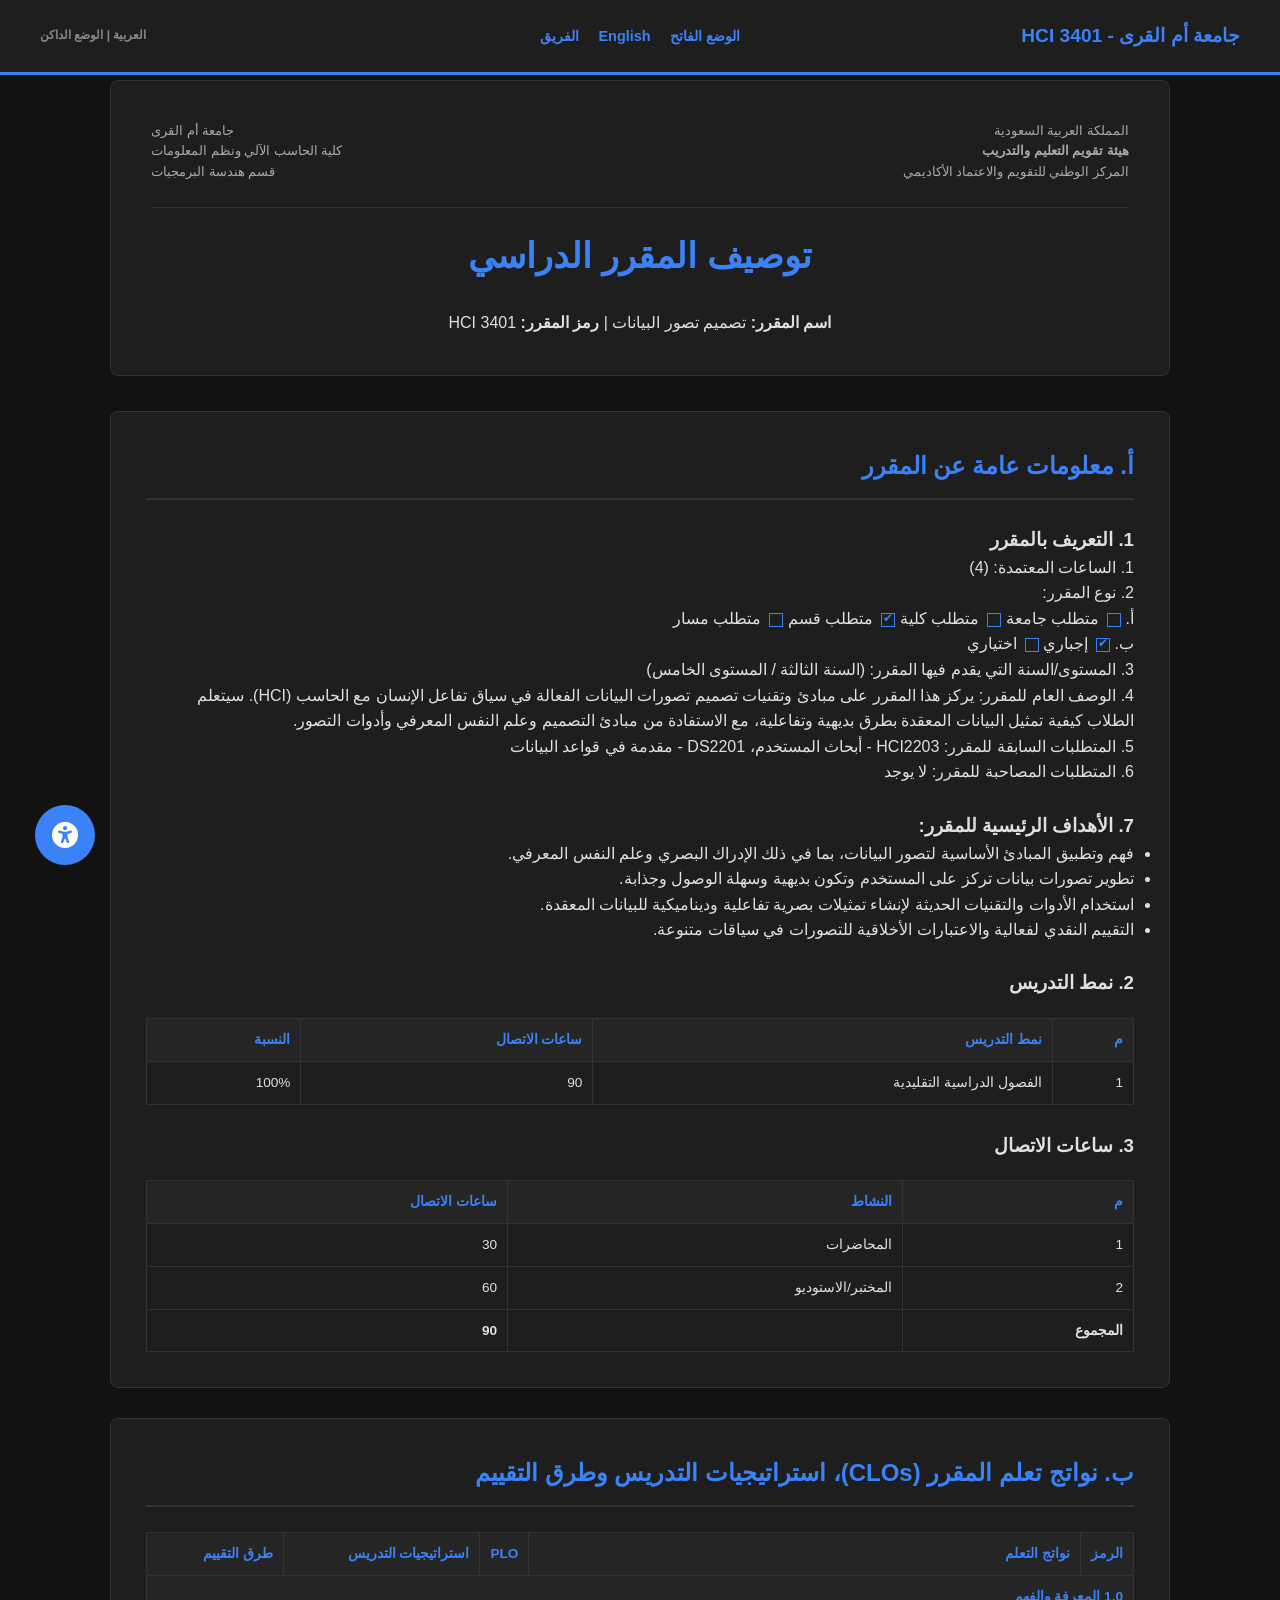
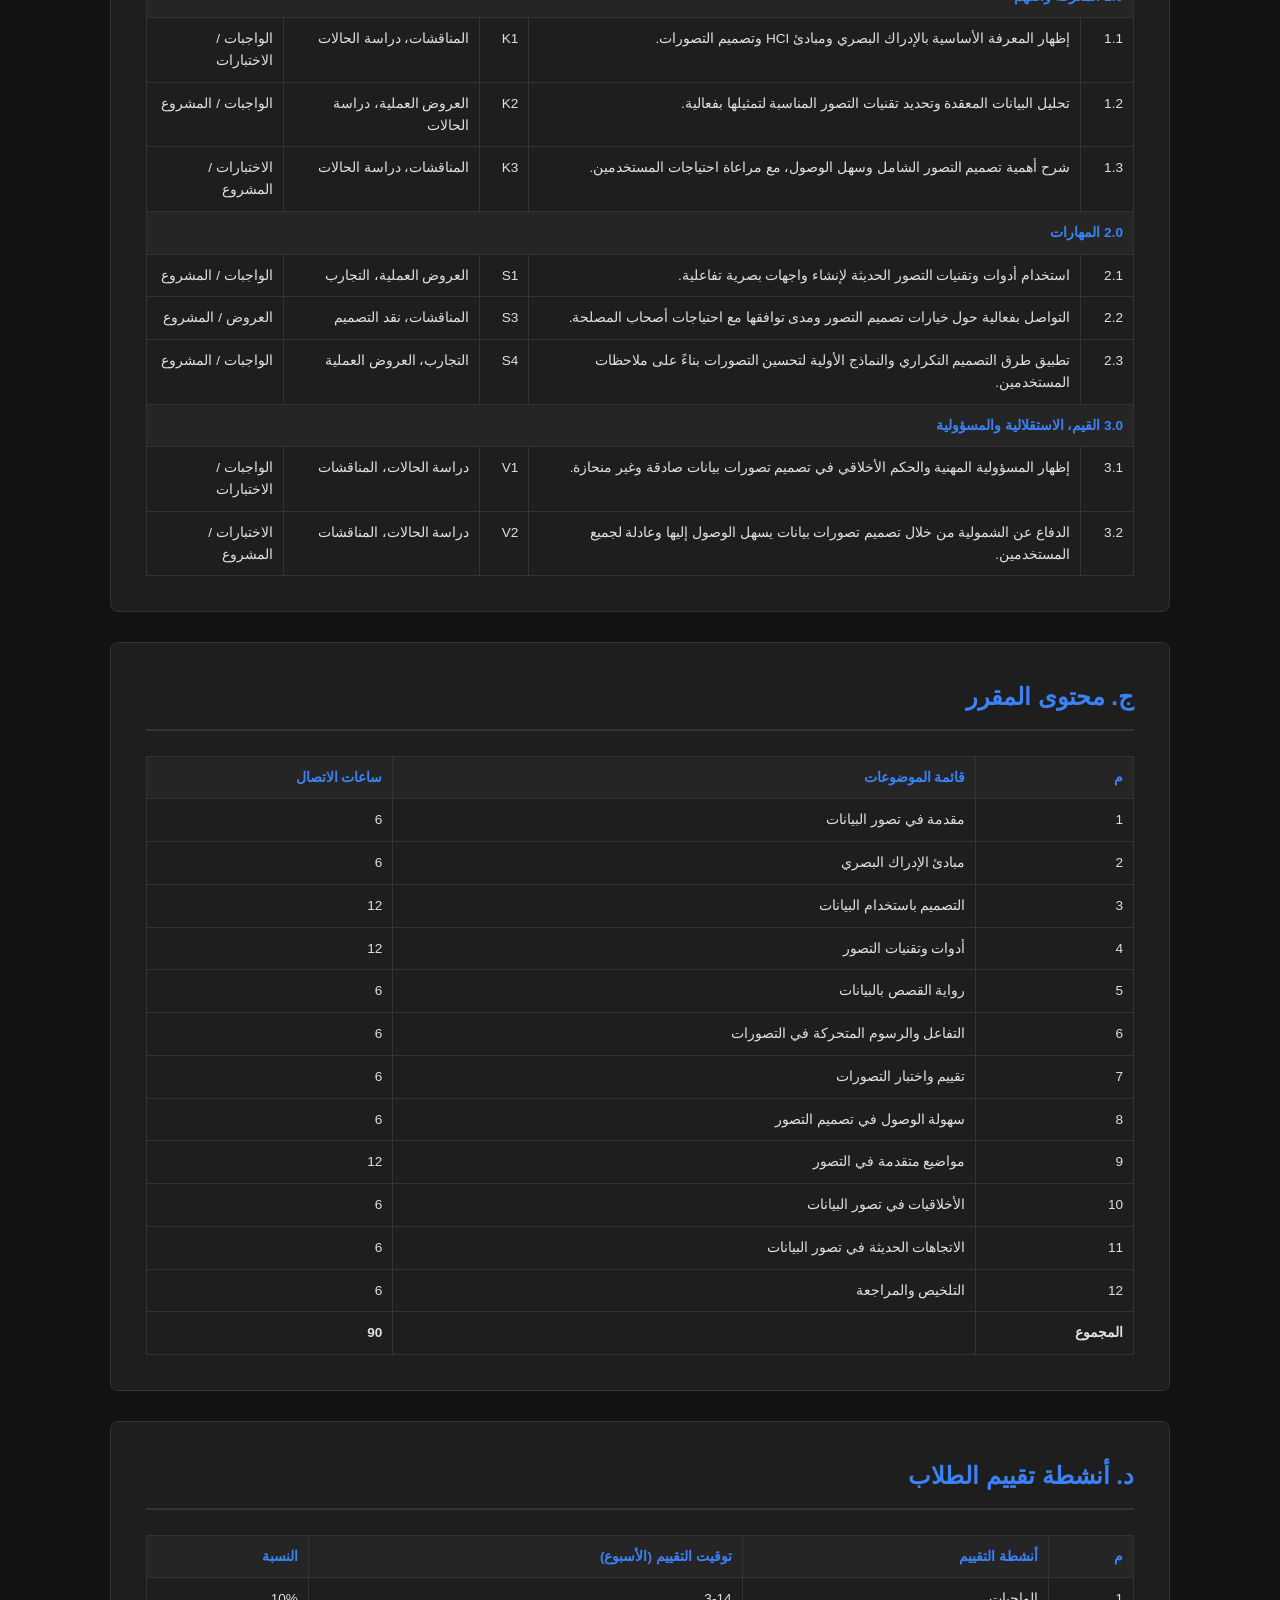
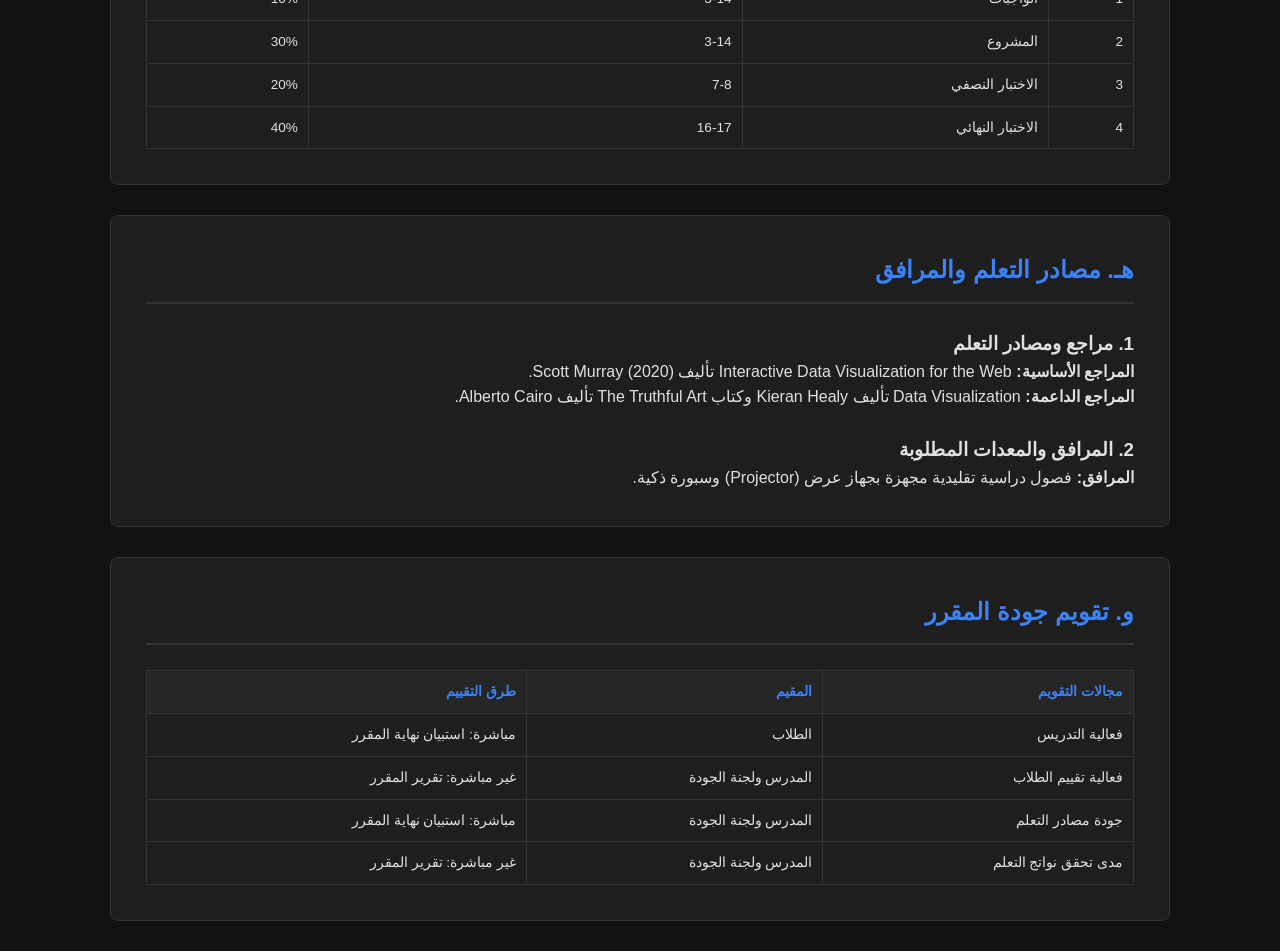
==== ar-dark.html @ fd3dd344 "Update ar-dark.html" ====
<!DOCTYPE html>
<html lang="ar" dir="rtl">
<head>
    <meta charset="UTF-8">
    <meta name="viewport" content="width=device-width, initial-scale=1.0">
    <title>توصيف مقرر (وضع داكن مطور) | HCI 3401</title>
    <link rel="stylesheet" href="https://cdnjs.cloudflare.com/ajax/libs/font-awesome/6.0.0/css/all.min.css">
    <style>
        /* التنسيق الداكن المدمج لضمان الثبات */
        :root {
            --primary: #3b82f6; 
            --bg: #121212;
            --card: #1e1e1e;
            --text: #e0e0e0;
            --border: #333;
        }

        * { margin: 0; padding: 0; box-sizing: border-box; }
        body { font-family: 'Segoe UI', Tahoma, sans-serif; background-color: var(--bg); color: var(--text); line-height: 1.6; padding-top: 80px; }

        /* الشريط العلوي */
        .top-navbar {
            position: fixed; top: 0; left: 0; width: 100%;
            background-color: var(--card); border-bottom: 3px solid var(--primary);
            display: flex; justify-content: space-between; align-items: center;
            padding: 0 40px; height: 75px; z-index: 1000;
        }
        .nav-brand { font-weight: bold; color: var(--primary); font-size: 1.2rem; }
        .nav-links { display: flex; gap: 20px; list-style: none; position: absolute; left: 50%; transform: translateX(-50%); }
        .nav-links a { text-decoration: none; color: var(--primary); font-weight: 600; font-size: 0.9rem; }

        /* الهيدر الموزع */
        .container { max-width: 1100px; margin: 0 auto; padding: 0 20px; }
        .header-card {
            background: var(--card); padding: 40px; border-radius: 8px;
            margin-bottom: 35px; border: 1px solid var(--border); text-align: center;
        }
        .branding-row { display: flex; justify-content: space-between; font-size: 0.8rem; color: #aaa; margin-bottom: 20px; }
        .main-title { color: var(--primary); font-size: 2.2rem; margin: 25px 0; border-top: 1px solid #333; padding-top: 20px; }

        /* الكروت والجداول */
        .content-card { background: var(--card); padding: 35px; margin-bottom: 30px; border-radius: 8px; border: 1px solid var(--border); }
        .content-card h2 { color: var(--primary); margin-bottom: 25px; border-bottom: 2px solid #333; padding-bottom: 12px; }

        table { width: 100%; border-collapse: collapse; margin-top: 20px; font-size: 0.85rem; color: var(--text); }
        table th, table td { border: 1px solid var(--border); padding: 10px; text-align: right; vertical-align: top; }
        table th { background-color: #252525; color: var(--primary); }

        /* خانات الاختيار */
        .checkbox { display: inline-block; width: 14px; height: 14px; border: 1px solid var(--primary); margin-left: 8px; vertical-align: middle; position: relative; }
        .checked::after { content: '✔'; position: absolute; top: -5px; right: 1px; font-size: 12px; color: var(--primary); }

        /* الدائرة الزرقاء */
        .accessibility-fab {
            position: fixed; bottom: 35px; left: 35px;
            background: var(--primary); color: white;
            width: 60px; height: 60px; border-radius: 50%;
            display: flex; justify-content: center; align-items: center;
            font-size: 26px; cursor: pointer; z-index: 2000;
        }
    </style>
</head>
<body class="dark-mode">

    <nav class="top-navbar">
        <div class="nav-brand">جامعة أم القرى - HCI 3401</div>
        <ul class="nav-links">
            <li><a href="ar-light.html">الوضع الفاتح</a></li>
            <li><a href="index.html">English</a></li>
            <li><a href="team.html">الفريق</a></li>
        </ul>
        <div style="font-size: 12px; font-weight: bold; color: #888;">العربية | الوضع الداكن</div>
    </nav>

    <div class="container">
        <header class="header-card">
            <div class="branding-row">
                <div style="text-align: right;">
                    <p>المملكة العربية السعودية</p>
                    <p><strong>هيئة تقويم التعليم والتدريب</strong></p>
                    <p>المركز الوطني للتقويم والاعتماد الأكاديمي</p>
                </div>
                <div style="text-align: left;">
                    <p>جامعة أم القرى</p>
                    <p>كلية الحاسب الآلي ونظم المعلومات</p>
                    <p>قسم هندسة البرمجيات</p>
                </div>
            </div>
            <h1 class="main-title">توصيف المقرر الدراسي</h1>
            <p><strong>اسم المقرر:</strong> تصميم تصور البيانات | <strong>رمز المقرر:</strong> HCI 3401</p>
        </header>

        <section class="content-card">
            <h2>أ. معلومات عامة عن المقرر</h2>
            <h3>1. التعريف بالمقرر</h3>
            <p>1. الساعات المعتمدة: (4)</p>
            <p>2. نوع المقرر:</p>
            <div class="check-item">أ. <span class="checkbox"></span>متطلب جامعة <span class="checkbox"></span>متطلب كلية <span class="checkbox checked"></span>متطلب قسم <span class="checkbox"></span>متطلب مسار</div>
            <div class="check-item">ب. <span class="checkbox checked"></span>إجباري <span class="checkbox"></span>اختياري</div>
            <p>3. المستوى/السنة التي يقدم فيها المقرر: (السنة الثالثة / المستوى الخامس)</p>
            <p>4. الوصف العام للمقرر: يركز هذا المقرر على مبادئ وتقنيات تصميم تصورات البيانات الفعالة في سياق تفاعل الإنسان مع الحاسب (HCI). سيتعلم الطلاب كيفية تمثيل البيانات المعقدة بطرق بديهية وتفاعلية، مع الاستفادة من مبادئ التصميم وعلم النفس المعرفي وأدوات التصور.</p>
            <p>5. المتطلبات السابقة للمقرر: HCI2203 - أبحاث المستخدم، DS2201 - مقدمة في قواعد البيانات</p>
            <p>6. المتطلبات المصاحبة للمقرر: لا يوجد</p>
            <br>
            <h3>7. الأهداف الرئيسية للمقرر:</h3>
            <ul>
                <li>فهم وتطبيق المبادئ الأساسية لتصور البيانات، بما في ذلك الإدراك البصري وعلم النفس المعرفي.</li>
                <li>تطوير تصورات بيانات تركز على المستخدم وتكون بديهية وسهلة الوصول وجذابة.</li>
                <li>استخدام الأدوات والتقنيات الحديثة لإنشاء تمثيلات بصرية تفاعلية وديناميكية للبيانات المعقدة.</li>
                <li>التقييم النقدي لفعالية والاعتبارات الأخلاقية للتصورات في سياقات متنوعة.</li>
            </ul>
            <br>
            <h3>2. نمط التدريس</h3>
            <table>
                <tr><th>م</th><th>نمط التدريس</th><th>ساعات الاتصال</th><th>النسبة</th></tr>
                <tr><td>1</td><td>الفصول الدراسية التقليدية</td><td>90</td><td>100%</td></tr>
            </table>
            <br>
            <h3>3. ساعات الاتصال</h3>
            <table>
                <tr><th>م</th><th>النشاط</th><th>ساعات الاتصال</th></tr>
                <tr><td>1</td><td>المحاضرات</td><td>30</td></tr>
                <tr><td>2</td><td>المختبر/الاستوديو</td><td>60</td></tr>
                <tr><td><strong>المجموع</strong></td><td></td><td><strong>90</strong></td></tr>
            </table>
        </section>

        <section class="content-card">
            <h2>ب. نواتج تعلم المقرر (CLOs)، استراتيجيات التدريس وطرق التقييم</h2>
            <table>
                <thead>
                    <tr><th>الرمز</th><th>نواتج التعلم</th><th>PLO</th><th>استراتيجيات التدريس</th><th>طرق التقييم</th></tr>
                </thead>
                <tbody>
                    <tr><td colspan="5" style="background:#252525; font-weight:bold; color:var(--primary);">1.0 المعرفة والفهم</td></tr>
                    <tr><td>1.1</td><td>إظهار المعرفة الأساسية بالإدراك البصري ومبادئ HCI وتصميم التصورات.</td><td>K1</td><td>المناقشات، دراسة الحالات</td><td>الواجبات / الاختبارات</td></tr>
                    <tr><td>1.2</td><td>تحليل البيانات المعقدة وتحديد تقنيات التصور المناسبة لتمثيلها بفعالية.</td><td>K2</td><td>العروض العملية، دراسة الحالات</td><td>الواجبات / المشروع</td></tr>
                    <tr><td>1.3</td><td>شرح أهمية تصميم التصور الشامل وسهل الوصول، مع مراعاة احتياجات المستخدمين.</td><td>K3</td><td>المناقشات، دراسة الحالات</td><td>الاختبارات / المشروع</td></tr>
                    <tr><td colspan="5" style="background:#252525; font-weight:bold; color:var(--primary);">2.0 المهارات</td></tr>
                    <tr><td>2.1</td><td>استخدام أدوات وتقنيات التصور الحديثة لإنشاء واجهات بصرية تفاعلية.</td><td>S1</td><td>العروض العملية، التجارب</td><td>الواجبات / المشروع</td></tr>
                    <tr><td>2.2</td><td>التواصل بفعالية حول خيارات تصميم التصور ومدى توافقها مع احتياجات أصحاب المصلحة.</td><td>S3</td><td>المناقشات، نقد التصميم</td><td>العروض / المشروع</td></tr>
                    <tr><td>2.3</td><td>تطبيق طرق التصميم التكراري والنماذج الأولية لتحسين التصورات بناءً على ملاحظات المستخدمين.</td><td>S4</td><td>التجارب، العروض العملية</td><td>الواجبات / المشروع</td></tr>
                    <tr><td colspan="5" style="background:#252525; font-weight:bold; color:var(--primary);">3.0 القيم، الاستقلالية والمسؤولية</td></tr>
                    <tr><td>3.1</td><td>إظهار المسؤولية المهنية والحكم الأخلاقي في تصميم تصورات بيانات صادقة وغير منحازة.</td><td>V1</td><td>دراسة الحالات، المناقشات</td><td>الواجبات / الاختبارات</td></tr>
                    <tr><td>3.2</td><td>الدفاع عن الشمولية من خلال تصميم تصورات بيانات يسهل الوصول إليها وعادلة لجميع المستخدمين.</td><td>V2</td><td>دراسة الحالات، المناقشات</td><td>الاختبارات / المشروع</td></tr>
                </tbody>
            </table>
        </section>

        <section class="content-card">
            <h2>ج. محتوى المقرر</h2>
            <table>
                <thead><tr><th>م</th><th>قائمة الموضوعات</th><th>ساعات الاتصال</th></tr></thead>
                <tbody>
                    <tr><td>1</td><td>مقدمة في تصور البيانات</td><td>6</td></tr>
                    <tr><td>2</td><td>مبادئ الإدراك البصري</td><td>6</td></tr>
                    <tr><td>3</td><td>التصميم باستخدام البيانات</td><td>12</td></tr>
                    <tr><td>4</td><td>أدوات وتقنيات التصور</td><td>12</td></tr>
                    <tr><td>5</td><td>رواية القصص بالبيانات</td><td>6</td></tr>
                    <tr><td>6</td><td>التفاعل والرسوم المتحركة في التصورات</td><td>6</td></tr>
                    <tr><td>7</td><td>تقييم واختبار التصورات</td><td>6</td></tr>
                    <tr><td>8</td><td>سهولة الوصول في تصميم التصور</td><td>6</td></tr>
                    <tr><td>9</td><td>مواضيع متقدمة في التصور</td><td>12</td></tr>
                    <tr><td>10</td><td>الأخلاقيات في تصور البيانات</td><td>6</td></tr>
                    <tr><td>11</td><td>الاتجاهات الحديثة في تصور البيانات</td><td>6</td></tr>
                    <tr><td>12</td><td>التلخيص والمراجعة</td><td>6</td></tr>
                    <tr><td><strong>المجموع</strong></td><td></td><td><strong>90</strong></td></tr>
                </tbody>
            </table>
        </section>

        <section class="content-card">
            <h2>د. أنشطة تقييم الطلاب</h2>
            <table>
                <thead><tr><th>م</th><th>أنشطة التقييم</th><th>توقيت التقييم (الأسبوع)</th><th>النسبة</th></tr></thead>
                <tbody>
                    <tr><td>1</td><td>الواجبات</td><td>3-14</td><td>10%</td></tr>
                    <tr><td>2</td><td>المشروع</td><td>3-14</td><td>30%</td></tr>
                    <tr><td>3</td><td>الاختبار النصفي</td><td>7-8</td><td>20%</td></tr>
                    <tr><td>4</td><td>الاختبار النهائي</td><td>16-17</td><td>40%</td></tr>
                </tbody>
            </table>
        </section>

        <section class="content-card">
            <h2>هـ. مصادر التعلم والمرافق</h2>
            <h3>1. مراجع ومصادر التعلم</h3>
            <p><strong>المراجع الأساسية:</strong> Interactive Data Visualization for the Web تأليف Scott Murray (2020).</p>
            <p><strong>المراجع الداعمة:</strong> Data Visualization تأليف Kieran Healy وكتاب The Truthful Art تأليف Alberto Cairo.</p>
            <br>
            <h3>2. المرافق والمعدات المطلوبة</h3>
            <p><strong>المرافق:</strong> فصول دراسية تقليدية مجهزة بجهاز عرض (Projector) وسبورة ذكية.</p>
        </section>

        <section class="content-card">
            <h2>و. تقويم جودة المقرر</h2>
            <table>
                <thead><tr><th>مجالات التقويم</th><th>المقيم</th><th>طرق التقييم</th></tr></thead>
                <tbody>
                    <tr><td>فعالية التدريس</td><td>الطلاب</td><td>مباشرة: استبيان نهاية المقرر</td></tr>
                    <tr><td>فعالية تقييم الطلاب</td><td>المدرس ولجنة الجودة</td><td>غير مباشرة: تقرير المقرر</td></tr>
                    <tr><td>جودة مصادر التعلم</td><td>المدرس ولجنة الجودة</td><td>مباشرة: استبيان نهاية المقرر</td></tr>
                    <tr><td>مدى تحقق نواتج التعلم</td><td>المدرس ولجنة الجودة</td><td>غير مباشرة: تقرير المقرر</td></tr>
                </tbody>
            </table>
        </section>
    </div>

    <div class="accessibility-fab"><i class="fas fa-universal-access"></i></div>

</body>
</html>
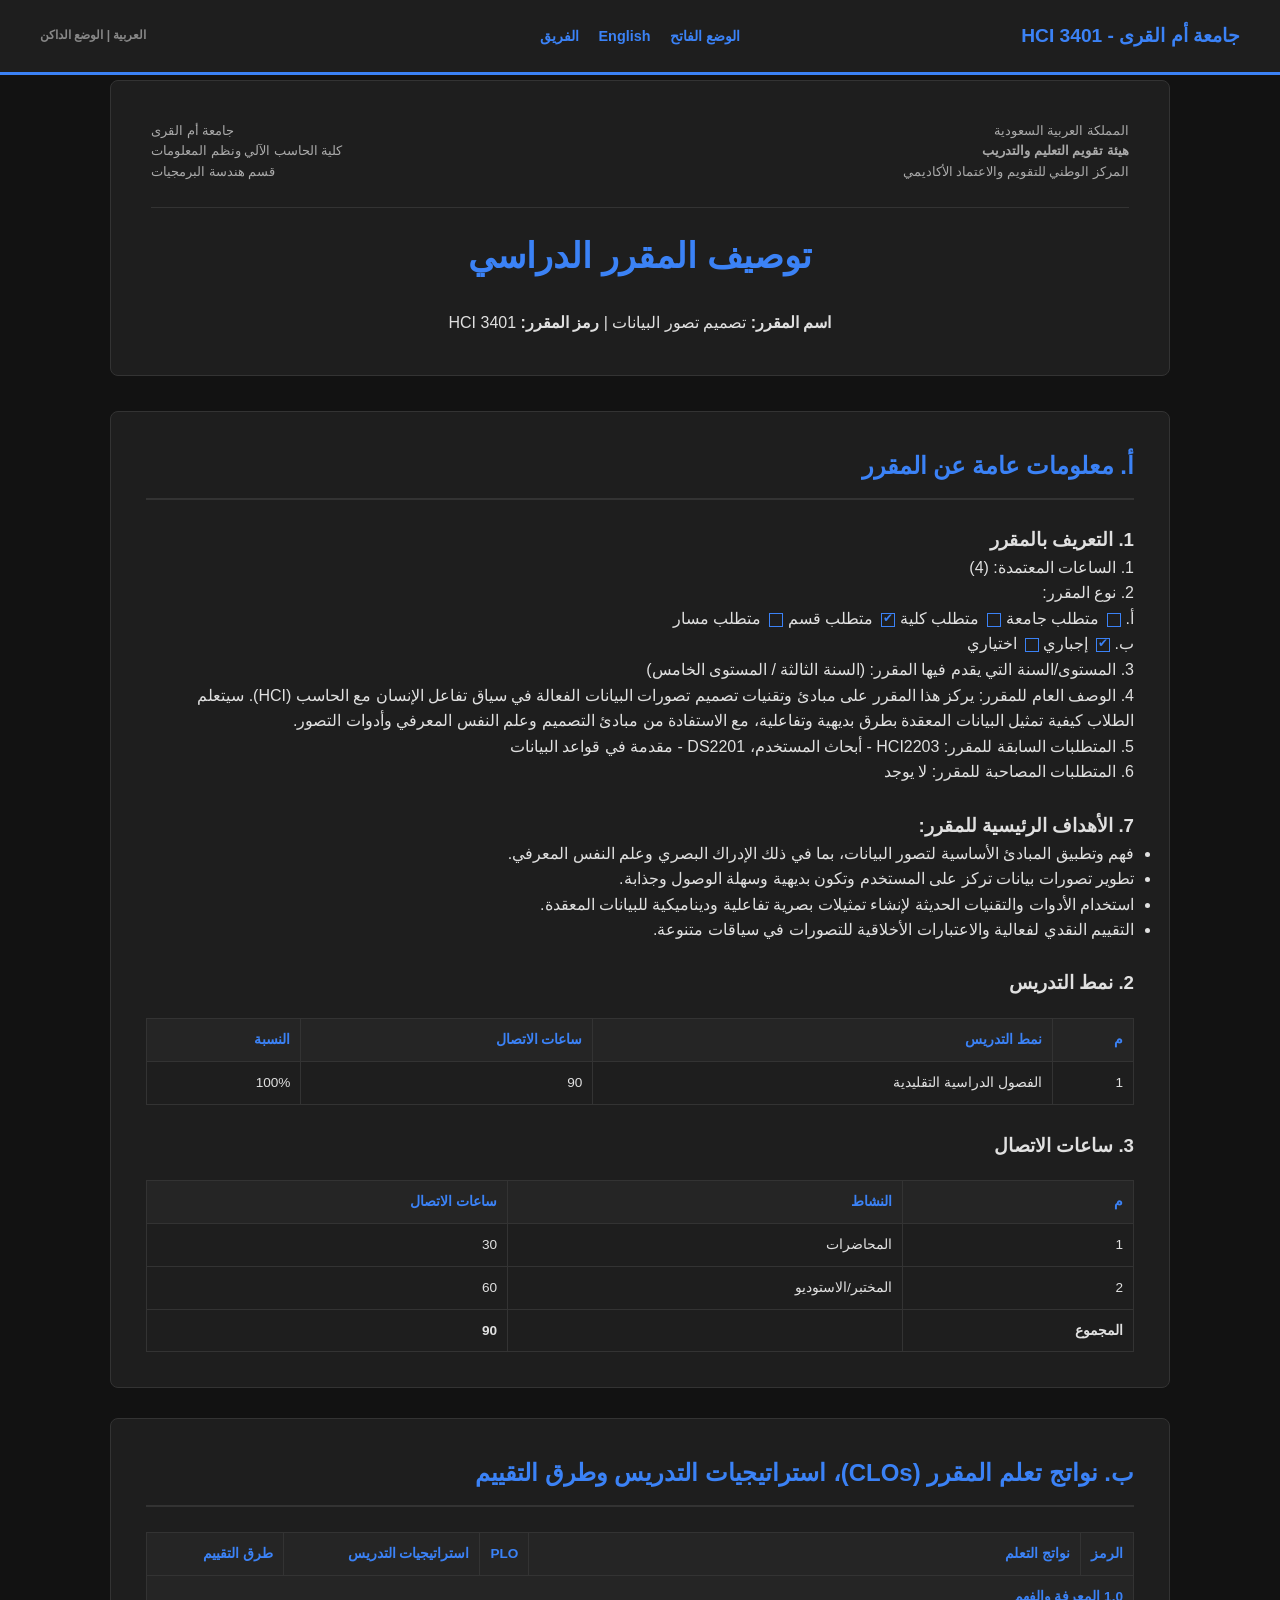
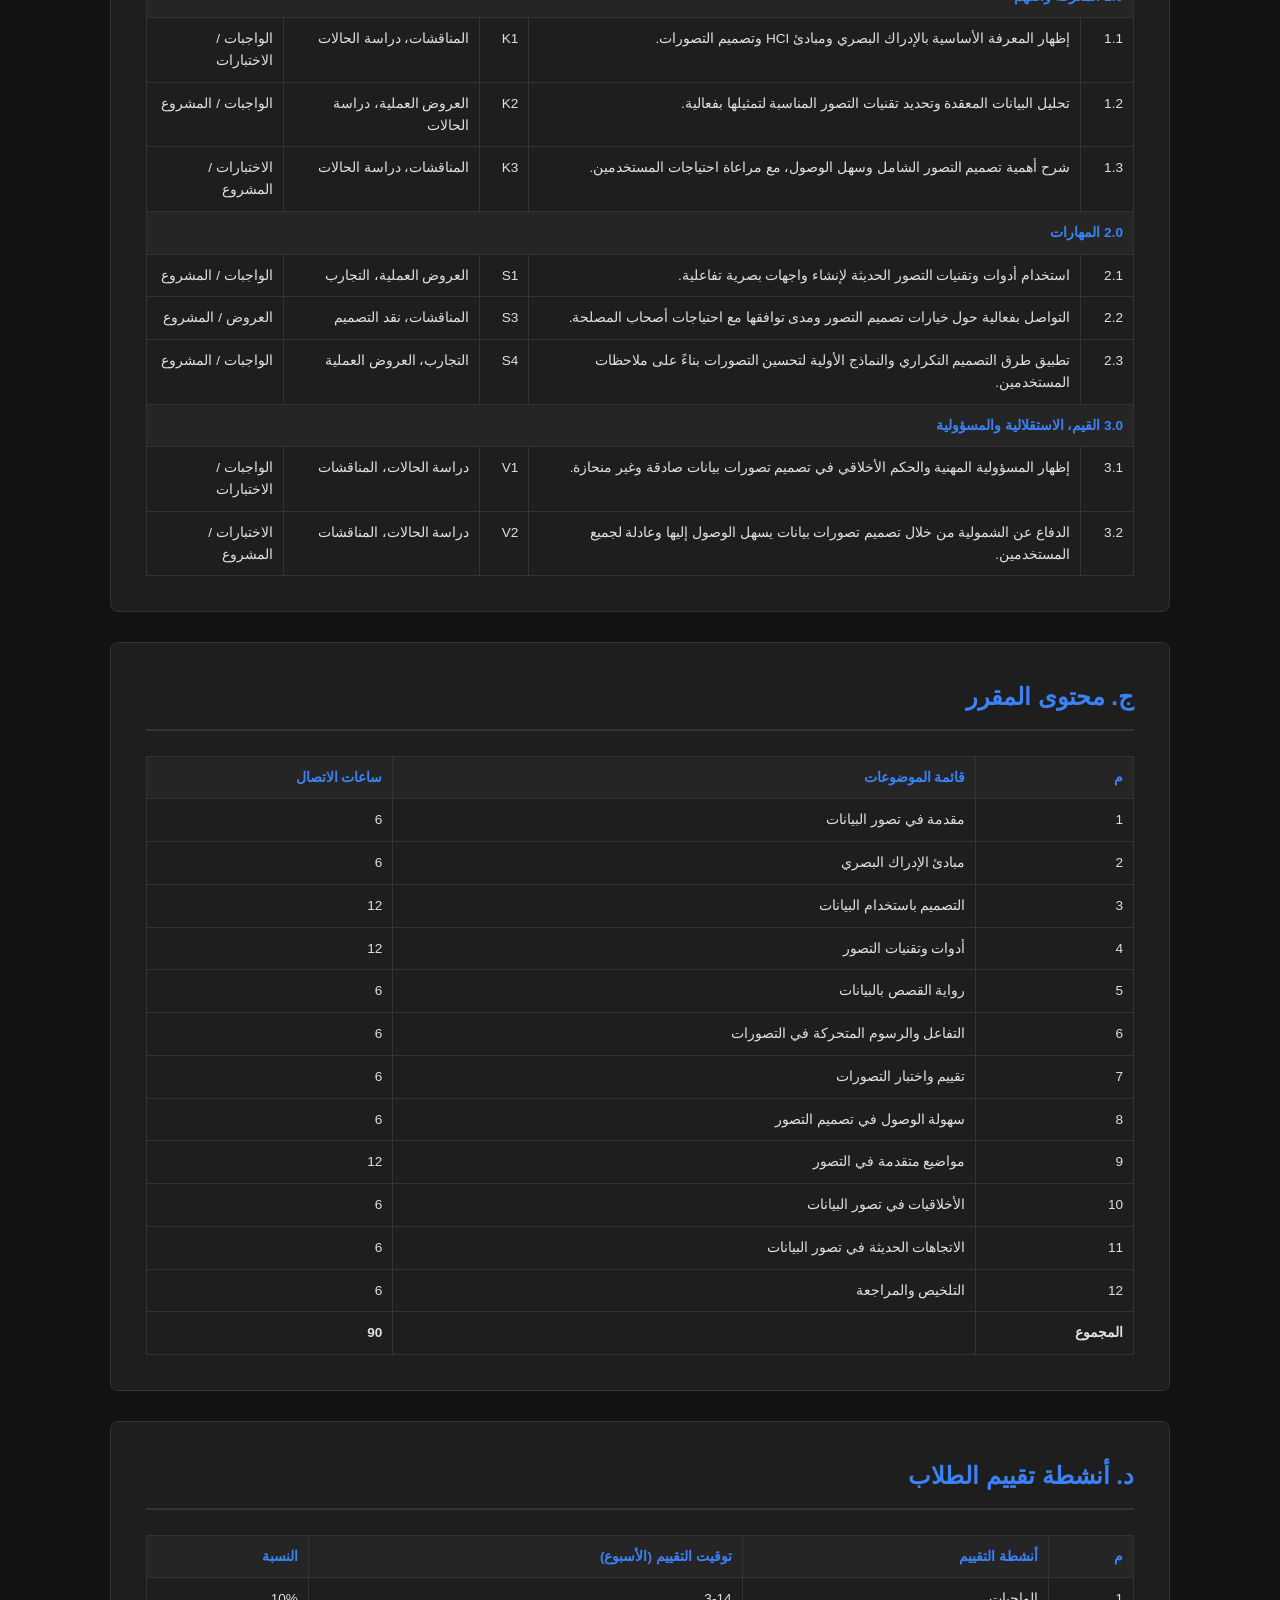
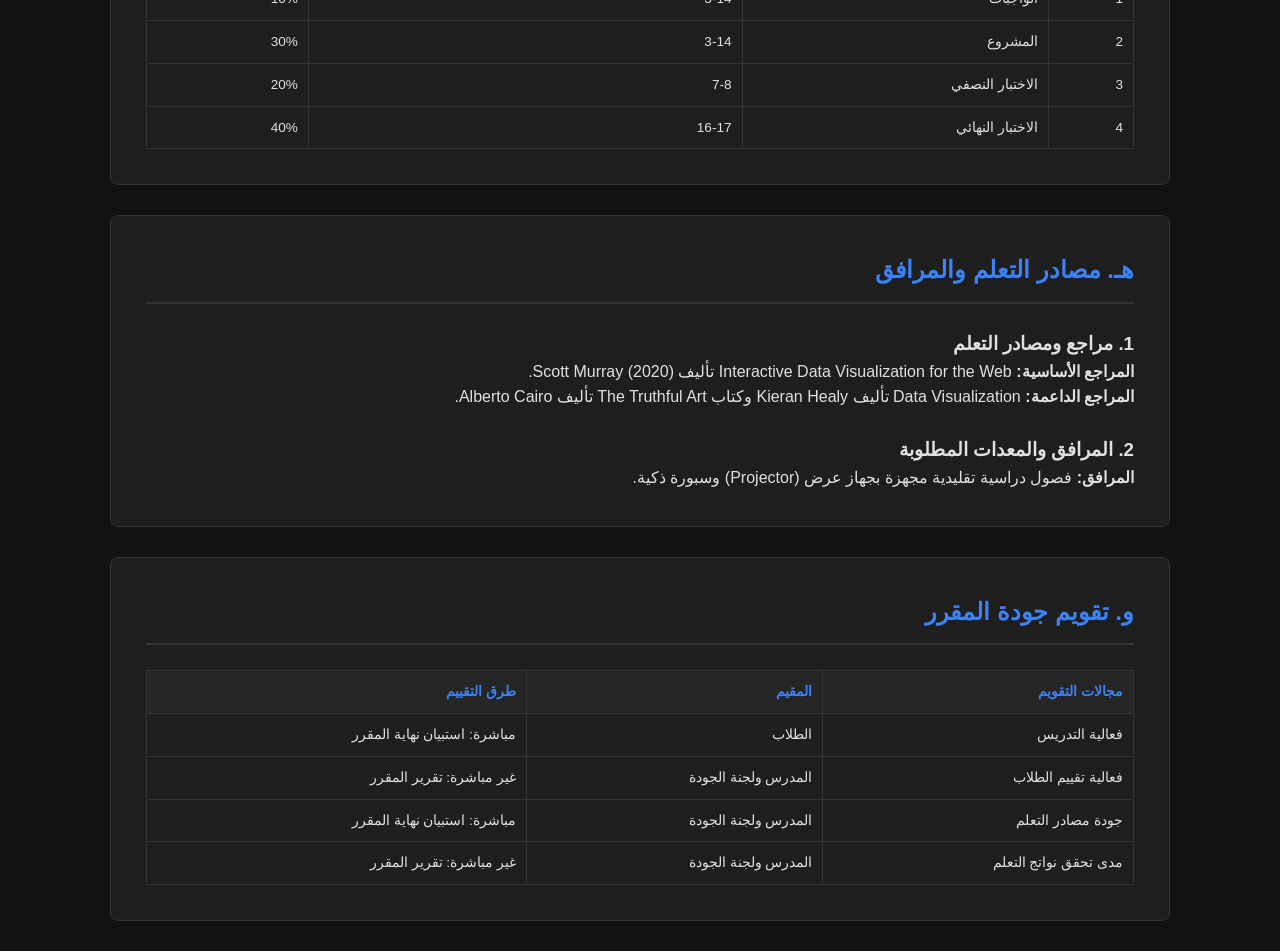
==== commit fc88144a: "Update ar-dark.html" ====
--- a/ar-dark.html
+++ b/ar-dark.html
@@ -206,7 +206,7 @@
         </section>
     </div>
 
-    <div class="accessibility-fab"><i class="fas fa-universal-access"></i></div>
+
 
 </body>
 </html>
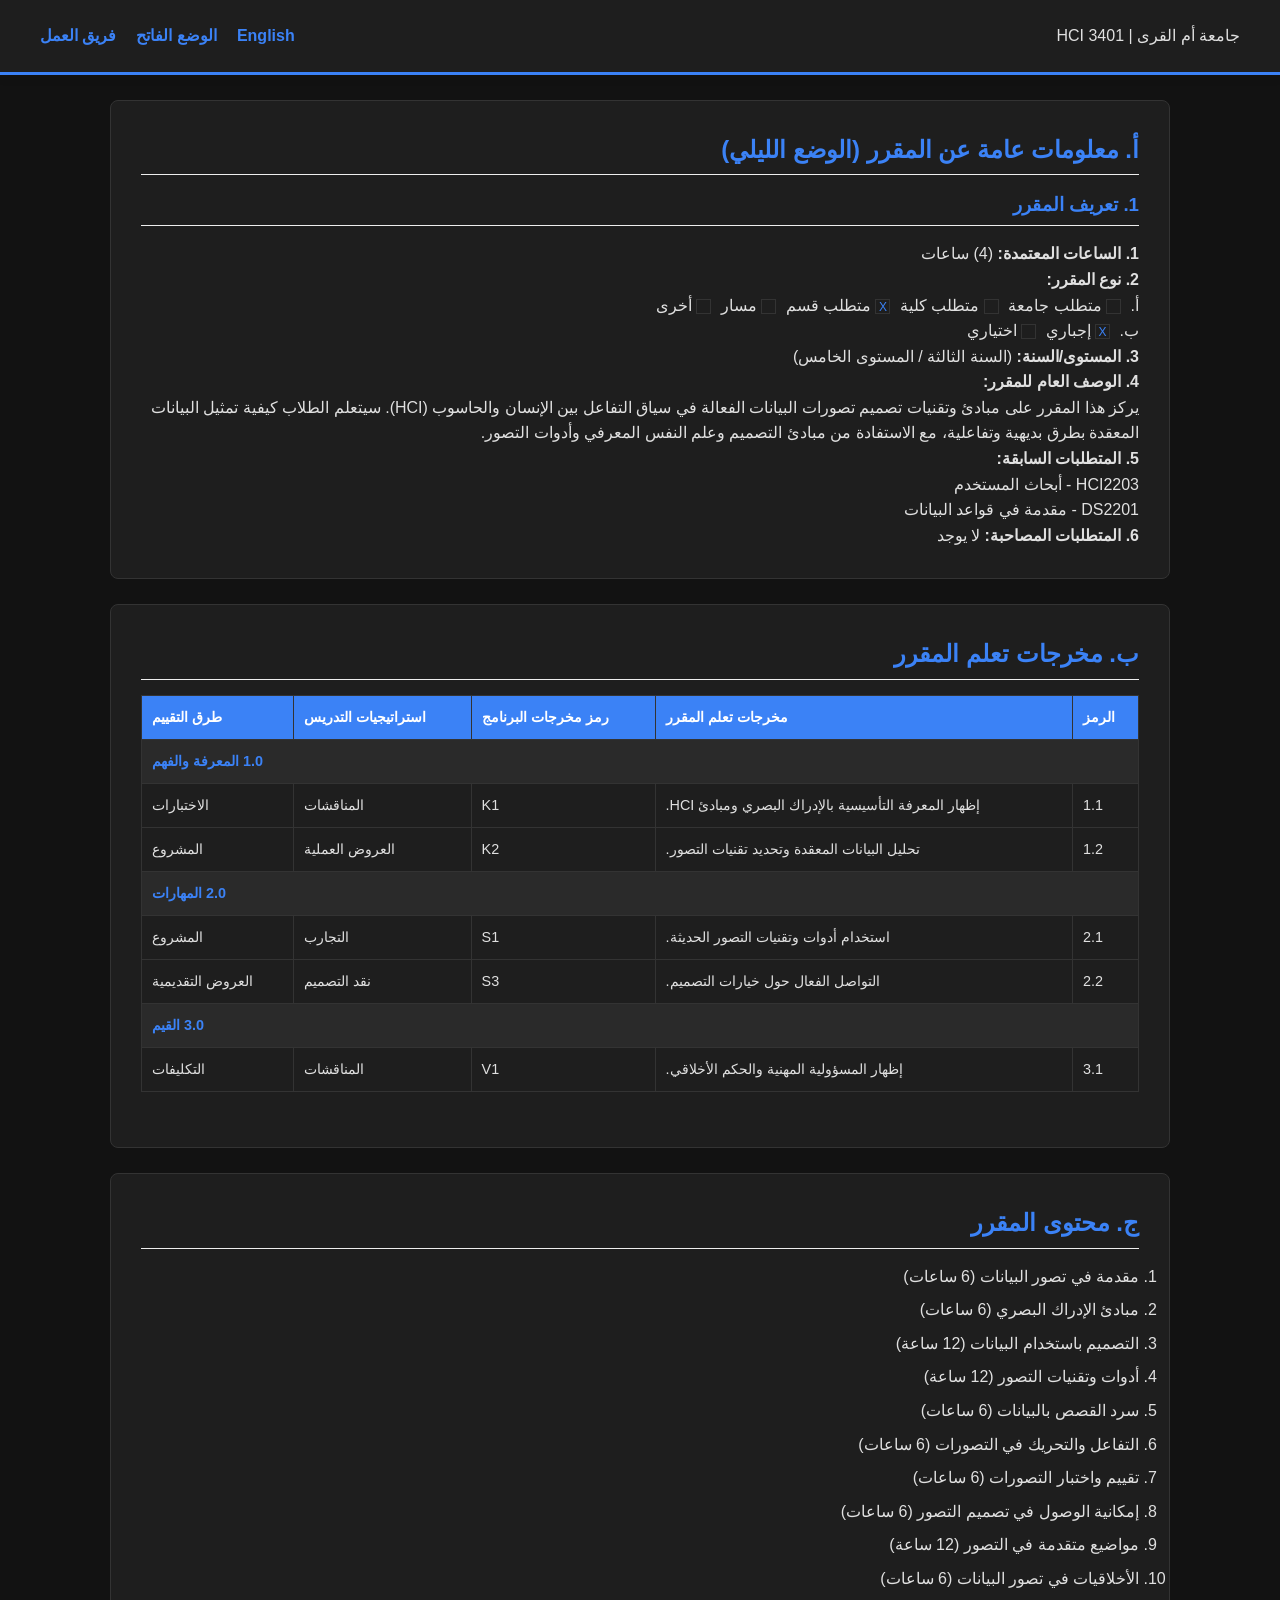
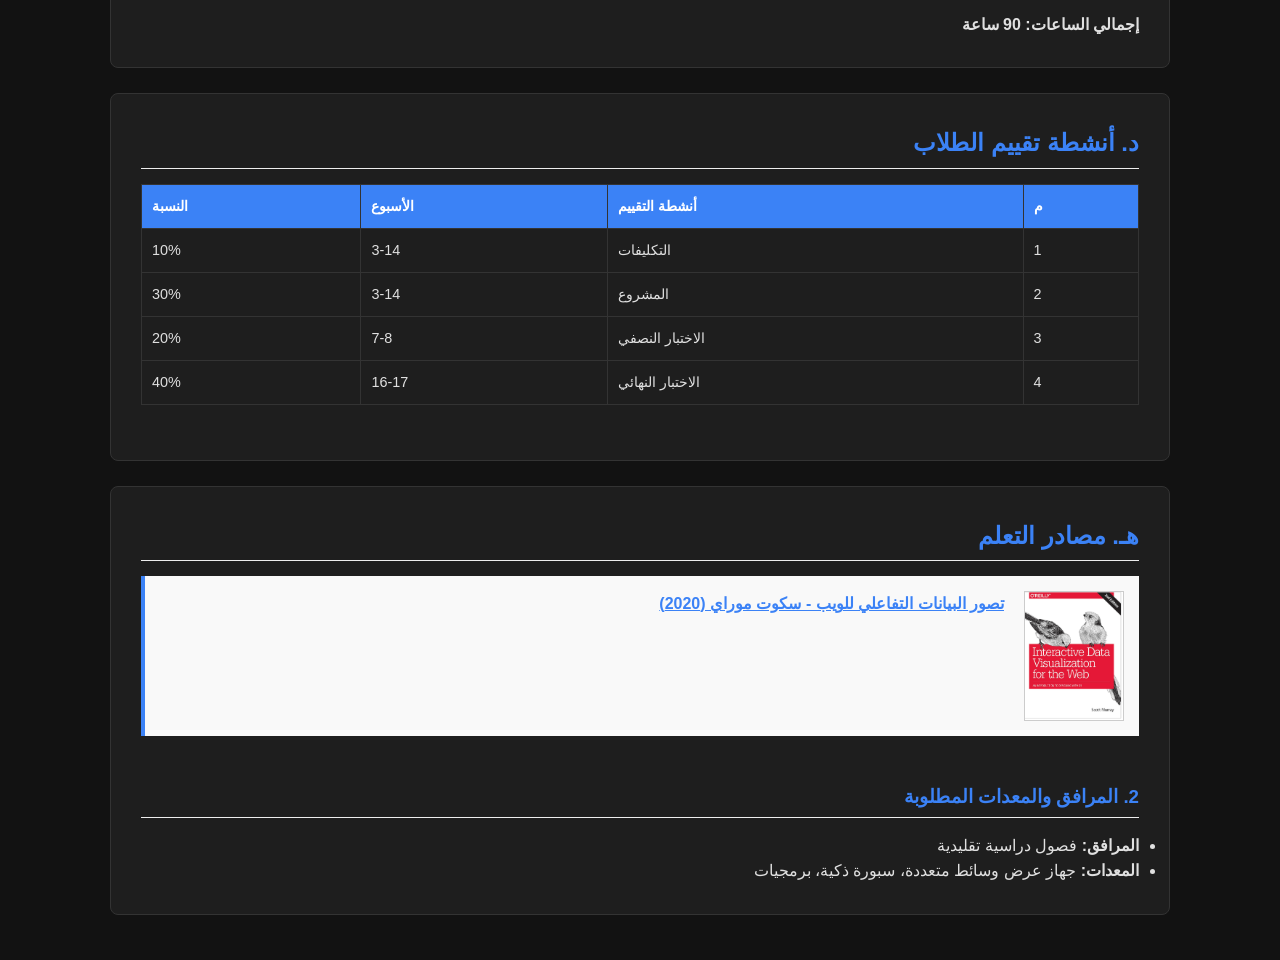
==== commit 0b0cc510: "Add files via upload" ====
--- a/ar-dark.html
+++ b/ar-dark.html
@@ -1,212 +1,115 @@
-<!DOCTYPE html>
-<html lang="ar" dir="rtl">
-<head>
-    <meta charset="UTF-8">
-    <meta name="viewport" content="width=device-width, initial-scale=1.0">
-    <title>توصيف مقرر (وضع داكن مطور) | HCI 3401</title>
-    <link rel="stylesheet" href="https://cdnjs.cloudflare.com/ajax/libs/font-awesome/6.0.0/css/all.min.css">
-    <style>
-        /* التنسيق الداكن المدمج لضمان الثبات */
-        :root {
-            --primary: #3b82f6; 
-            --bg: #121212;
-            --card: #1e1e1e;
-            --text: #e0e0e0;
-            --border: #333;
-        }
-
-        * { margin: 0; padding: 0; box-sizing: border-box; }
-        body { font-family: 'Segoe UI', Tahoma, sans-serif; background-color: var(--bg); color: var(--text); line-height: 1.6; padding-top: 80px; }
-
-        /* الشريط العلوي */
-        .top-navbar {
-            position: fixed; top: 0; left: 0; width: 100%;
-            background-color: var(--card); border-bottom: 3px solid var(--primary);
-            display: flex; justify-content: space-between; align-items: center;
-            padding: 0 40px; height: 75px; z-index: 1000;
-        }
-        .nav-brand { font-weight: bold; color: var(--primary); font-size: 1.2rem; }
-        .nav-links { display: flex; gap: 20px; list-style: none; position: absolute; left: 50%; transform: translateX(-50%); }
-        .nav-links a { text-decoration: none; color: var(--primary); font-weight: 600; font-size: 0.9rem; }
-
-        /* الهيدر الموزع */
-        .container { max-width: 1100px; margin: 0 auto; padding: 0 20px; }
-        .header-card {
-            background: var(--card); padding: 40px; border-radius: 8px;
-            margin-bottom: 35px; border: 1px solid var(--border); text-align: center;
-        }
-        .branding-row { display: flex; justify-content: space-between; font-size: 0.8rem; color: #aaa; margin-bottom: 20px; }
-        .main-title { color: var(--primary); font-size: 2.2rem; margin: 25px 0; border-top: 1px solid #333; padding-top: 20px; }
-
-        /* الكروت والجداول */
-        .content-card { background: var(--card); padding: 35px; margin-bottom: 30px; border-radius: 8px; border: 1px solid var(--border); }
-        .content-card h2 { color: var(--primary); margin-bottom: 25px; border-bottom: 2px solid #333; padding-bottom: 12px; }
-
-        table { width: 100%; border-collapse: collapse; margin-top: 20px; font-size: 0.85rem; color: var(--text); }
-        table th, table td { border: 1px solid var(--border); padding: 10px; text-align: right; vertical-align: top; }
-        table th { background-color: #252525; color: var(--primary); }
-
-        /* خانات الاختيار */
-        .checkbox { display: inline-block; width: 14px; height: 14px; border: 1px solid var(--primary); margin-left: 8px; vertical-align: middle; position: relative; }
-        .checked::after { content: '✔'; position: absolute; top: -5px; right: 1px; font-size: 12px; color: var(--primary); }
-
-        /* الدائرة الزرقاء */
-        .accessibility-fab {
-            position: fixed; bottom: 35px; left: 35px;
-            background: var(--primary); color: white;
-            width: 60px; height: 60px; border-radius: 50%;
-            display: flex; justify-content: center; align-items: center;
-            font-size: 26px; cursor: pointer; z-index: 2000;
-        }
-    </style>
-</head>
-<body class="dark-mode">
-
-    <nav class="top-navbar">
-        <div class="nav-brand">جامعة أم القرى - HCI 3401</div>
-        <ul class="nav-links">
-            <li><a href="ar-light.html">الوضع الفاتح</a></li>
-            <li><a href="index.html">English</a></li>
-            <li><a href="team.html">الفريق</a></li>
-        </ul>
-        <div style="font-size: 12px; font-weight: bold; color: #888;">العربية | الوضع الداكن</div>
-    </nav>
-
-    <div class="container">
-        <header class="header-card">
-            <div class="branding-row">
-                <div style="text-align: right;">
-                    <p>المملكة العربية السعودية</p>
-                    <p><strong>هيئة تقويم التعليم والتدريب</strong></p>
-                    <p>المركز الوطني للتقويم والاعتماد الأكاديمي</p>
-                </div>
-                <div style="text-align: left;">
-                    <p>جامعة أم القرى</p>
-                    <p>كلية الحاسب الآلي ونظم المعلومات</p>
-                    <p>قسم هندسة البرمجيات</p>
-                </div>
-            </div>
-            <h1 class="main-title">توصيف المقرر الدراسي</h1>
-            <p><strong>اسم المقرر:</strong> تصميم تصور البيانات | <strong>رمز المقرر:</strong> HCI 3401</p>
-        </header>
-
-        <section class="content-card">
-            <h2>أ. معلومات عامة عن المقرر</h2>
-            <h3>1. التعريف بالمقرر</h3>
-            <p>1. الساعات المعتمدة: (4)</p>
-            <p>2. نوع المقرر:</p>
-            <div class="check-item">أ. <span class="checkbox"></span>متطلب جامعة <span class="checkbox"></span>متطلب كلية <span class="checkbox checked"></span>متطلب قسم <span class="checkbox"></span>متطلب مسار</div>
-            <div class="check-item">ب. <span class="checkbox checked"></span>إجباري <span class="checkbox"></span>اختياري</div>
-            <p>3. المستوى/السنة التي يقدم فيها المقرر: (السنة الثالثة / المستوى الخامس)</p>
-            <p>4. الوصف العام للمقرر: يركز هذا المقرر على مبادئ وتقنيات تصميم تصورات البيانات الفعالة في سياق تفاعل الإنسان مع الحاسب (HCI). سيتعلم الطلاب كيفية تمثيل البيانات المعقدة بطرق بديهية وتفاعلية، مع الاستفادة من مبادئ التصميم وعلم النفس المعرفي وأدوات التصور.</p>
-            <p>5. المتطلبات السابقة للمقرر: HCI2203 - أبحاث المستخدم، DS2201 - مقدمة في قواعد البيانات</p>
-            <p>6. المتطلبات المصاحبة للمقرر: لا يوجد</p>
-            <br>
-            <h3>7. الأهداف الرئيسية للمقرر:</h3>
-            <ul>
-                <li>فهم وتطبيق المبادئ الأساسية لتصور البيانات، بما في ذلك الإدراك البصري وعلم النفس المعرفي.</li>
-                <li>تطوير تصورات بيانات تركز على المستخدم وتكون بديهية وسهلة الوصول وجذابة.</li>
-                <li>استخدام الأدوات والتقنيات الحديثة لإنشاء تمثيلات بصرية تفاعلية وديناميكية للبيانات المعقدة.</li>
-                <li>التقييم النقدي لفعالية والاعتبارات الأخلاقية للتصورات في سياقات متنوعة.</li>
-            </ul>
-            <br>
-            <h3>2. نمط التدريس</h3>
-            <table>
-                <tr><th>م</th><th>نمط التدريس</th><th>ساعات الاتصال</th><th>النسبة</th></tr>
-                <tr><td>1</td><td>الفصول الدراسية التقليدية</td><td>90</td><td>100%</td></tr>
-            </table>
-            <br>
-            <h3>3. ساعات الاتصال</h3>
-            <table>
-                <tr><th>م</th><th>النشاط</th><th>ساعات الاتصال</th></tr>
-                <tr><td>1</td><td>المحاضرات</td><td>30</td></tr>
-                <tr><td>2</td><td>المختبر/الاستوديو</td><td>60</td></tr>
-                <tr><td><strong>المجموع</strong></td><td></td><td><strong>90</strong></td></tr>
-            </table>
-        </section>
-
-        <section class="content-card">
-            <h2>ب. نواتج تعلم المقرر (CLOs)، استراتيجيات التدريس وطرق التقييم</h2>
-            <table>
-                <thead>
-                    <tr><th>الرمز</th><th>نواتج التعلم</th><th>PLO</th><th>استراتيجيات التدريس</th><th>طرق التقييم</th></tr>
-                </thead>
-                <tbody>
-                    <tr><td colspan="5" style="background:#252525; font-weight:bold; color:var(--primary);">1.0 المعرفة والفهم</td></tr>
-                    <tr><td>1.1</td><td>إظهار المعرفة الأساسية بالإدراك البصري ومبادئ HCI وتصميم التصورات.</td><td>K1</td><td>المناقشات، دراسة الحالات</td><td>الواجبات / الاختبارات</td></tr>
-                    <tr><td>1.2</td><td>تحليل البيانات المعقدة وتحديد تقنيات التصور المناسبة لتمثيلها بفعالية.</td><td>K2</td><td>العروض العملية، دراسة الحالات</td><td>الواجبات / المشروع</td></tr>
-                    <tr><td>1.3</td><td>شرح أهمية تصميم التصور الشامل وسهل الوصول، مع مراعاة احتياجات المستخدمين.</td><td>K3</td><td>المناقشات، دراسة الحالات</td><td>الاختبارات / المشروع</td></tr>
-                    <tr><td colspan="5" style="background:#252525; font-weight:bold; color:var(--primary);">2.0 المهارات</td></tr>
-                    <tr><td>2.1</td><td>استخدام أدوات وتقنيات التصور الحديثة لإنشاء واجهات بصرية تفاعلية.</td><td>S1</td><td>العروض العملية، التجارب</td><td>الواجبات / المشروع</td></tr>
-                    <tr><td>2.2</td><td>التواصل بفعالية حول خيارات تصميم التصور ومدى توافقها مع احتياجات أصحاب المصلحة.</td><td>S3</td><td>المناقشات، نقد التصميم</td><td>العروض / المشروع</td></tr>
-                    <tr><td>2.3</td><td>تطبيق طرق التصميم التكراري والنماذج الأولية لتحسين التصورات بناءً على ملاحظات المستخدمين.</td><td>S4</td><td>التجارب، العروض العملية</td><td>الواجبات / المشروع</td></tr>
-                    <tr><td colspan="5" style="background:#252525; font-weight:bold; color:var(--primary);">3.0 القيم، الاستقلالية والمسؤولية</td></tr>
-                    <tr><td>3.1</td><td>إظهار المسؤولية المهنية والحكم الأخلاقي في تصميم تصورات بيانات صادقة وغير منحازة.</td><td>V1</td><td>دراسة الحالات، المناقشات</td><td>الواجبات / الاختبارات</td></tr>
-                    <tr><td>3.2</td><td>الدفاع عن الشمولية من خلال تصميم تصورات بيانات يسهل الوصول إليها وعادلة لجميع المستخدمين.</td><td>V2</td><td>دراسة الحالات، المناقشات</td><td>الاختبارات / المشروع</td></tr>
-                </tbody>
-            </table>
-        </section>
-
-        <section class="content-card">
-            <h2>ج. محتوى المقرر</h2>
-            <table>
-                <thead><tr><th>م</th><th>قائمة الموضوعات</th><th>ساعات الاتصال</th></tr></thead>
-                <tbody>
-                    <tr><td>1</td><td>مقدمة في تصور البيانات</td><td>6</td></tr>
-                    <tr><td>2</td><td>مبادئ الإدراك البصري</td><td>6</td></tr>
-                    <tr><td>3</td><td>التصميم باستخدام البيانات</td><td>12</td></tr>
-                    <tr><td>4</td><td>أدوات وتقنيات التصور</td><td>12</td></tr>
-                    <tr><td>5</td><td>رواية القصص بالبيانات</td><td>6</td></tr>
-                    <tr><td>6</td><td>التفاعل والرسوم المتحركة في التصورات</td><td>6</td></tr>
-                    <tr><td>7</td><td>تقييم واختبار التصورات</td><td>6</td></tr>
-                    <tr><td>8</td><td>سهولة الوصول في تصميم التصور</td><td>6</td></tr>
-                    <tr><td>9</td><td>مواضيع متقدمة في التصور</td><td>12</td></tr>
-                    <tr><td>10</td><td>الأخلاقيات في تصور البيانات</td><td>6</td></tr>
-                    <tr><td>11</td><td>الاتجاهات الحديثة في تصور البيانات</td><td>6</td></tr>
-                    <tr><td>12</td><td>التلخيص والمراجعة</td><td>6</td></tr>
-                    <tr><td><strong>المجموع</strong></td><td></td><td><strong>90</strong></td></tr>
-                </tbody>
-            </table>
-        </section>
-
-        <section class="content-card">
-            <h2>د. أنشطة تقييم الطلاب</h2>
-            <table>
-                <thead><tr><th>م</th><th>أنشطة التقييم</th><th>توقيت التقييم (الأسبوع)</th><th>النسبة</th></tr></thead>
-                <tbody>
-                    <tr><td>1</td><td>الواجبات</td><td>3-14</td><td>10%</td></tr>
-                    <tr><td>2</td><td>المشروع</td><td>3-14</td><td>30%</td></tr>
-                    <tr><td>3</td><td>الاختبار النصفي</td><td>7-8</td><td>20%</td></tr>
-                    <tr><td>4</td><td>الاختبار النهائي</td><td>16-17</td><td>40%</td></tr>
-                </tbody>
-            </table>
-        </section>
-
-        <section class="content-card">
-            <h2>هـ. مصادر التعلم والمرافق</h2>
-            <h3>1. مراجع ومصادر التعلم</h3>
-            <p><strong>المراجع الأساسية:</strong> Interactive Data Visualization for the Web تأليف Scott Murray (2020).</p>
-            <p><strong>المراجع الداعمة:</strong> Data Visualization تأليف Kieran Healy وكتاب The Truthful Art تأليف Alberto Cairo.</p>
-            <br>
-            <h3>2. المرافق والمعدات المطلوبة</h3>
-            <p><strong>المرافق:</strong> فصول دراسية تقليدية مجهزة بجهاز عرض (Projector) وسبورة ذكية.</p>
-        </section>
-
-        <section class="content-card">
-            <h2>و. تقويم جودة المقرر</h2>
-            <table>
-                <thead><tr><th>مجالات التقويم</th><th>المقيم</th><th>طرق التقييم</th></tr></thead>
-                <tbody>
-                    <tr><td>فعالية التدريس</td><td>الطلاب</td><td>مباشرة: استبيان نهاية المقرر</td></tr>
-                    <tr><td>فعالية تقييم الطلاب</td><td>المدرس ولجنة الجودة</td><td>غير مباشرة: تقرير المقرر</td></tr>
-                    <tr><td>جودة مصادر التعلم</td><td>المدرس ولجنة الجودة</td><td>مباشرة: استبيان نهاية المقرر</td></tr>
-                    <tr><td>مدى تحقق نواتج التعلم</td><td>المدرس ولجنة الجودة</td><td>غير مباشرة: تقرير المقرر</td></tr>
-                </tbody>
-            </table>
-        </section>
-    </div>
-
-
-
-</body>
-</html>
+<!DOCTYPE html>
+<html lang="ar" dir="rtl">
+<head>
+    <meta charset="UTF-8">
+    <meta name="viewport" content="width=device-width, initial-scale=1.0">
+    <title>توصيف مقرر - وضع ليلي</title>
+    <link rel="stylesheet" href="style.css">
+</head>
+<body class="dark-body"> <nav class="top-navbar">
+        <div class="nav-brand">جامعة أم القرى | HCI 3401</div>
+        <ul class="nav-links">
+            <li><a href="en-dark.html">English</a></li>
+            <li><a href="ar-light.html">الوضع الفاتح</a></li>
+            <li><a href="team.html">فريق العمل</a></li>
+        </ul>
+    </nav>
+
+    <div class="container">
+        <section class="content-card">
+            <h2>أ. معلومات عامة عن المقرر (الوضع الليلي)</h2>
+            <h3>1. تعريف المقرر</h3>
+            <p><strong>1. الساعات المعتمدة:</strong> (4) ساعات</p>
+            <p><strong>2. نوع المقرر:</strong></p>
+            <p>أ. <span class="check-box"></span> متطلب جامعة <span class="check-box"></span> متطلب كلية <span class="check-box" style="color: var(--primary);">X</span> متطلب قسم <span class="check-box"></span> مسار <span class="check-box"></span> أخرى</p>
+            <p>ب. <span class="check-box" style="color: var(--primary);">X</span> إجباري <span class="check-box"></span> اختياري</p>
+            <p><strong>3. المستوى/السنة:</strong> (السنة الثالثة / المستوى الخامس)</p>
+            <p><strong>4. الوصف العام للمقرر:</strong><br>
+            يركز هذا المقرر على مبادئ وتقنيات تصميم تصورات البيانات الفعالة في سياق التفاعل بين الإنسان والحاسوب (HCI). سيتعلم الطلاب كيفية تمثيل البيانات المعقدة بطرق بديهية وتفاعلية، مع الاستفادة من مبادئ التصميم وعلم النفس المعرفي وأدوات التصور.</p>
+            <p><strong>5. المتطلبات السابقة:</strong><br>
+            HCI2203 - أبحاث المستخدم <br> DS2201 - مقدمة في قواعد البيانات</p>
+            <p><strong>6. المتطلبات المصاحبة:</strong> لا يوجد</p>
+        </section>
+
+        <section class="content-card">
+            <h2>ب. مخرجات تعلم المقرر</h2>
+            <div class="table-container">
+                <table>
+                    <thead>
+                        <tr>
+                            <th>الرمز</th>
+                            <th>مخرجات تعلم المقرر</th>
+                            <th>رمز مخرجات البرنامج</th>
+                            <th>استراتيجيات التدريس</th>
+                            <th>طرق التقييم</th>
+                        </tr>
+                    </thead>
+                    <tbody>
+                        <tr><td colspan="5" style="background:#2a2a2a; font-weight:bold; color:var(--primary);">1.0 المعرفة والفهم</td></tr>
+                        <tr><td>1.1</td><td>إظهار المعرفة التأسيسية بالإدراك البصري ومبادئ HCI.</td><td>K1</td><td>المناقشات</td><td>الاختبارات</td></tr>
+                        <tr><td>1.2</td><td>تحليل البيانات المعقدة وتحديد تقنيات التصور.</td><td>K2</td><td>العروض العملية</td><td>المشروع</td></tr>
+                        <tr><td colspan="5" style="background:#2a2a2a; font-weight:bold; color:var(--primary);">2.0 المهارات</td></tr>
+                        <tr><td>2.1</td><td>استخدام أدوات وتقنيات التصور الحديثة.</td><td>S1</td><td>التجارب</td><td>المشروع</td></tr>
+                        <tr><td>2.2</td><td>التواصل الفعال حول خيارات التصميم.</td><td>S3</td><td>نقد التصميم</td><td>العروض التقديمية</td></tr>
+                        <tr><td colspan="5" style="background:#2a2a2a; font-weight:bold; color:var(--primary);">3.0 القيم</td></tr>
+                        <tr><td>3.1</td><td>إظهار المسؤولية المهنية والحكم الأخلاقي.</td><td>V1</td><td>المناقشات</td><td>التكليفات</td></tr>
+                    </tbody>
+                </table>
+            </div>
+        </section>
+
+        <section class="content-card">
+            <h2>ج. محتوى المقرر</h2>
+            <ol class="ordered-list">
+                <li>مقدمة في تصور البيانات (6 ساعات)</li>
+                <li>مبادئ الإدراك البصري (6 ساعات)</li>
+                <li>التصميم باستخدام البيانات (12 ساعة)</li>
+                <li>أدوات وتقنيات التصور (12 ساعة)</li>
+                <li>سرد القصص بالبيانات (6 ساعات)</li>
+                <li>التفاعل والتحريك في التصورات (6 ساعات)</li>
+                <li>تقييم واختبار التصورات (6 ساعات)</li>
+                <li>إمكانية الوصول في تصميم التصور (6 ساعات)</li>
+                <li>مواضيع متقدمة في التصور (12 ساعة)</li>
+                <li>الأخلاقيات في تصور البيانات (6 ساعات)</li>
+            </ol>
+            <p><strong>إجمالي الساعات: 90 ساعة</strong></p>
+        </section>
+
+        <section class="content-card">
+            <h2>د. أنشطة تقييم الطلاب</h2>
+            <div class="table-container">
+                <table>
+                    <tr><th>م</th><th>أنشطة التقييم</th><th>الأسبوع</th><th>النسبة</th></tr>
+                    <tr><td>1</td><td>التكليفات</td><td>3-14</td><td>10%</td></tr>
+                    <tr><td>2</td><td>المشروع</td><td>3-14</td><td>30%</td></tr>
+                    <tr><td>3</td><td>الاختبار النصفي</td><td>7-8</td><td>20%</td></tr>
+                    <tr><td>4</td><td>الاختبار النهائي</td><td>16-17</td><td>40%</td></tr>
+                </table>
+            </div>
+        </section>
+
+        <section class="content-card">
+            <h2>هـ. مصادر التعلم</h2>
+            <div class="ref-container">
+                <img src="images/book1.png" alt="Book cover" class="ref-img">
+                <div>
+                    <a href="https://www.amazon.com/Interactive-Data-Visualization-Web-Introduction/dp/1491921285" target="_blank" class="ref-link">
+                        تصور البيانات التفاعلي للويب - سكوت موراي (2020)
+                    </a>
+                   
+                </div>
+         
+           </div>
+
+           
+            <br>
+            <h3>2. المرافق والمعدات المطلوبة</h3>
+            <ul>
+                <li><strong>المرافق:</strong> فصول دراسية تقليدية</li>
+                <li><strong>المعدات:</strong> جهاز عرض وسائط متعددة، سبورة ذكية، برمجيات</li>
+            </ul>
+        </section>
+    </div>
+ 
+</body>
+</html>
--- a/style.css
+++ b/style.css
@@ -0,0 +1,63 @@
+:root {
+    --primary: #0056b3;
+    --bg: #f4f7f6;
+    --card: #ffffff;
+    --text: #333;
+    --border: #ddd;
+}
+
+/* لإعدادات الوضع الليلي في الصفحات الأخرى */
+.dark-body {
+    --bg: #121212;
+    --card: #1e1e1e;
+    --text: #e0e0e0;
+    --border: #333;
+    --primary: #3b82f6;
+}
+
+* { margin: 0; padding: 0; box-sizing: border-box; }
+
+body { 
+    font-family: 'Segoe UI', Tahoma, sans-serif; 
+    background-color: var(--bg); color: var(--text); 
+    line-height: 1.6; padding-top: 80px;
+}
+
+.container { max-width: 1100px; margin: 0 auto; padding: 20px; }
+
+/* القائمة العلوية الثابتة */
+.top-navbar {
+    position: fixed; top: 0; left: 0; width: 100%;
+    background-color: var(--card); border-bottom: 3px solid var(--primary);
+    display: flex; justify-content: space-between; align-items: center;
+    padding: 0 40px; height: 75px; z-index: 1000; box-shadow: 0 2px 10px rgba(0,0,0,0.1);
+}
+
+.nav-links { display: flex; gap: 20px; list-style: none; }
+.nav-links a { text-decoration: none; color: var(--primary); font-weight: bold; }
+
+/* الكروت المحيطة بالمعلومات */
+.content-card { 
+    background: var(--card); padding: 30px; margin-bottom: 25px; 
+    border-radius: 8px; border: 1px solid var(--border); 
+}
+
+h1, h2, h3 { color: var(--primary); margin-bottom: 15px; border-bottom: 1px solid #eee; padding-bottom: 5px; }
+
+/* الجداول */
+.table-container { overflow-x: auto; margin: 15px 0; }
+table { width: 100%; border-collapse: collapse; margin-bottom: 10px; }
+table th, table td { border: 1px solid var(--border); padding: 10px; text-align: left; font-size: 0.9rem; }
+table th { background-color: var(--primary); color: white; }
+
+/* القوائم المرتبة (شرط أساسي للمواضيع) */
+.ordered-list { margin-left: 30px; margin-bottom: 20px; }
+.ordered-list li { margin-bottom: 8px; font-weight: 500; }
+
+/* المراجع */
+.ref-container { display: flex; align-items: flex-start; gap: 20px; margin-bottom: 20px; padding: 15px; border-left: 4px solid var(--primary); background: #f9f9f9; }
+.ref-img { width: 100px; height: 130px; object-fit: cover; border: 1px solid #ccc; }
+.ref-link { color: var(--primary); text-decoration: underline; font-weight: bold; }
+
+/* مربعات الاختيار (Checkboxes) */
+.check-box { display: inline-block; width: 15px; height: 15px; border: 1px solid #333; vertical-align: middle; text-align: center; line-height: 15px; font-size: 12px; margin-right: 5px; }
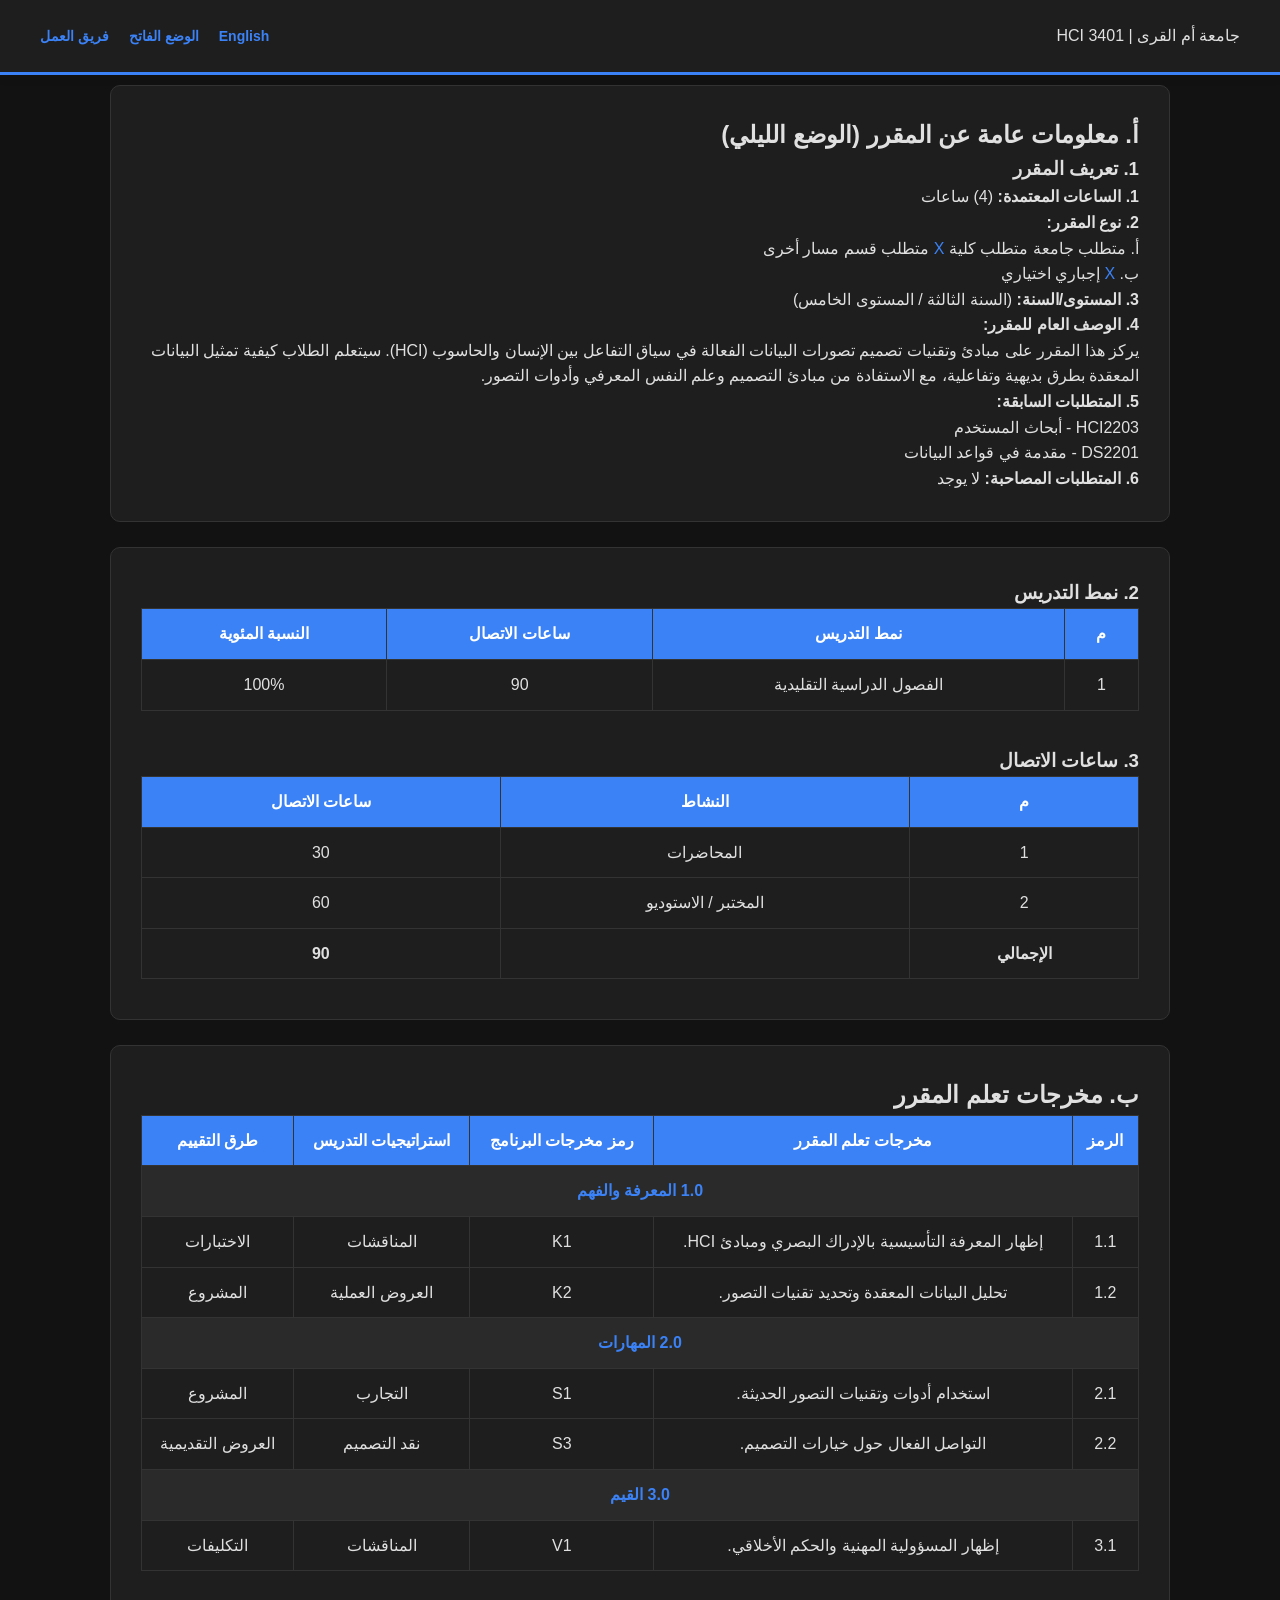
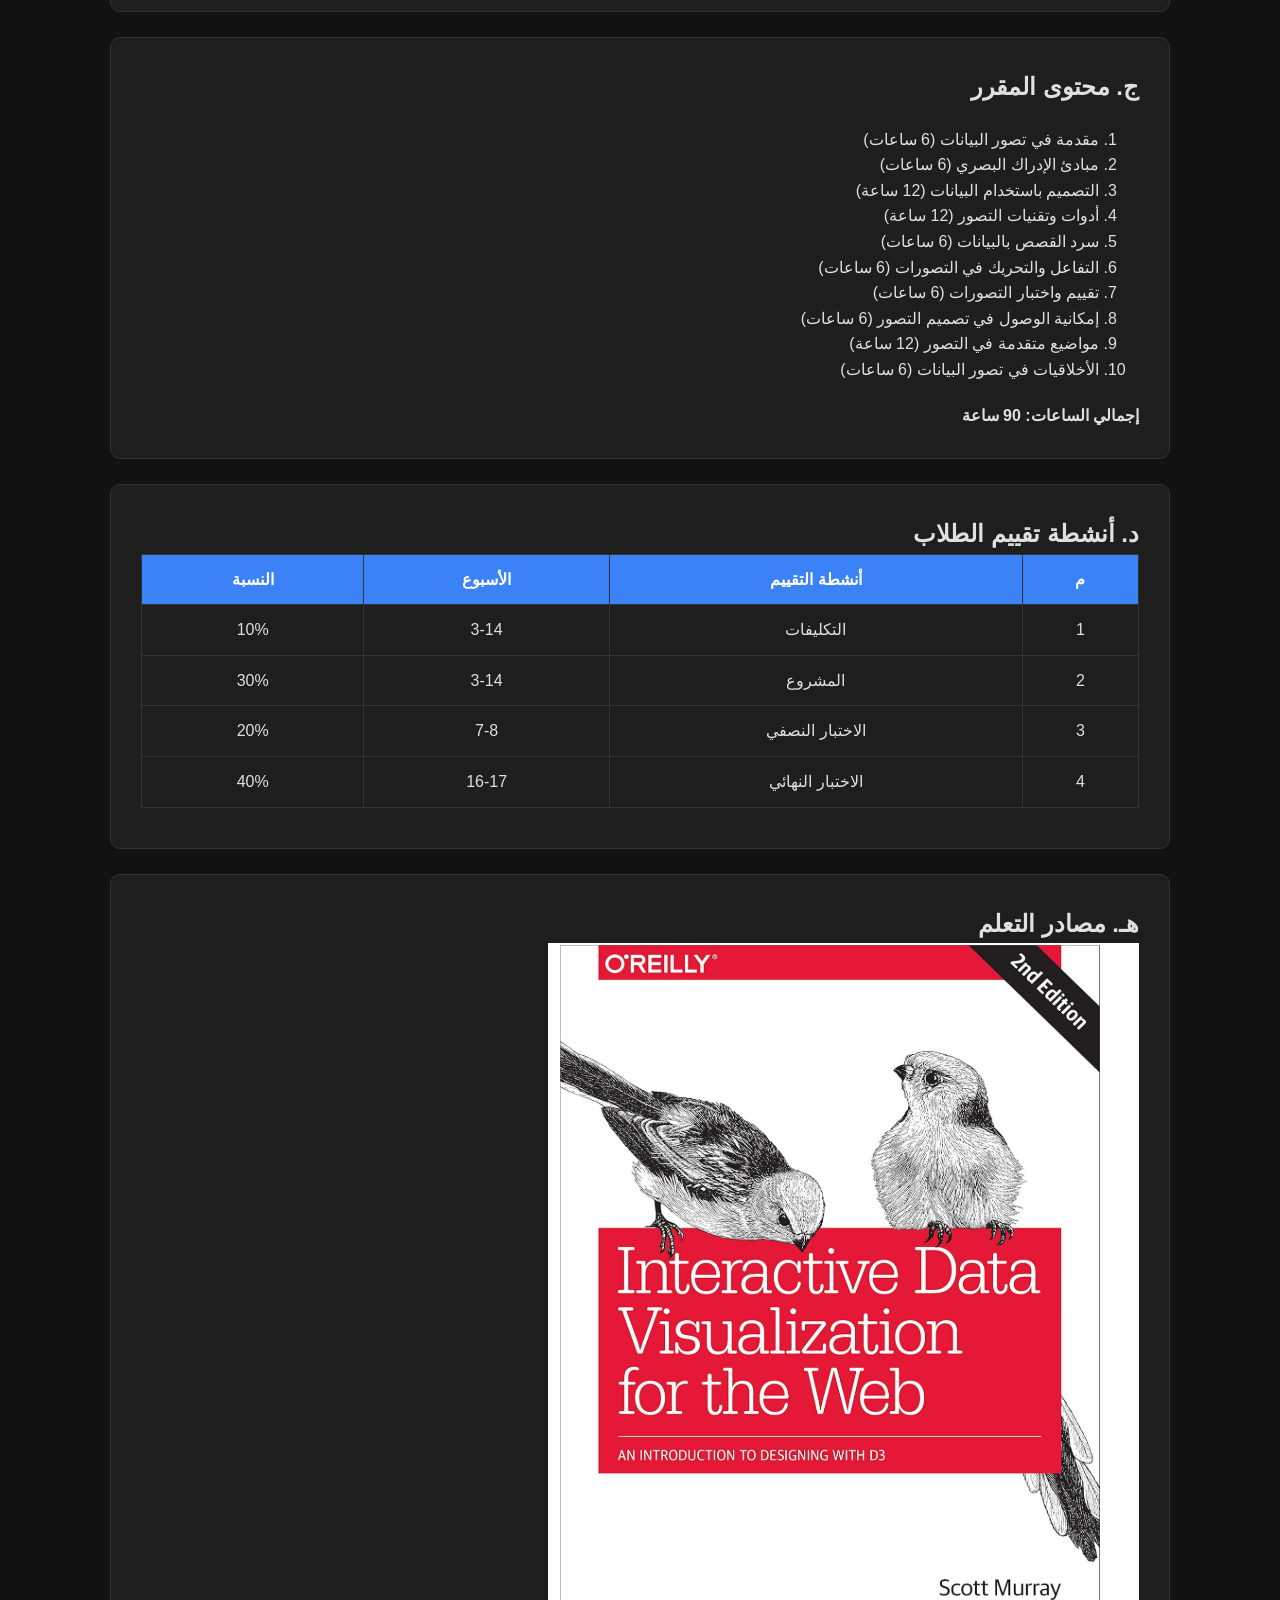
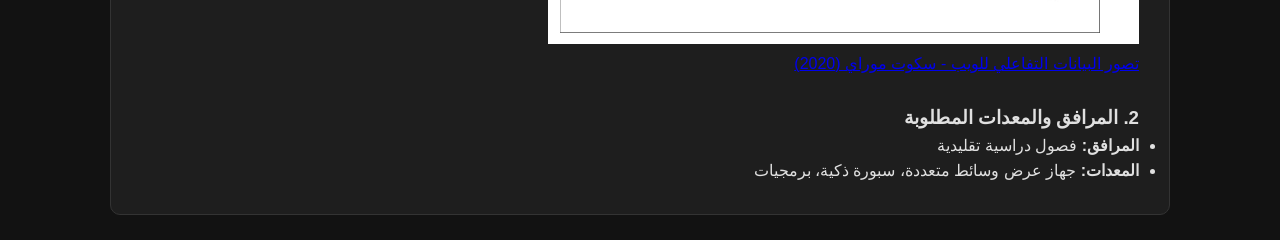
==== commit 96e08b3d: "Update ar-dark.html" ====
--- a/ar-dark.html
+++ b/ar-dark.html
@@ -31,6 +31,28 @@
             <p><strong>6. المتطلبات المصاحبة:</strong> لا يوجد</p>
         </section>
 
+
+        <section class="content-card">
+            <h3>2. نمط التدريس</h3>
+            <div class="table-container">
+                <table>
+                    <tr><th>م</th><th>نمط التدريس</th><th>ساعات الاتصال</th><th>النسبة المئوية</th></tr>
+                    <tr><td>1</td><td>الفصول الدراسية التقليدية</td><td>90</td><td>100%</td></tr>
+                </table>
+            </div>
+            <br>
+            <h3>3. ساعات الاتصال</h3>
+            <div class="table-container">
+                <table>
+                    <tr><th>م</th><th>النشاط</th><th>ساعات الاتصال</th></tr>
+                    <tr><td>1</td><td>المحاضرات</td><td>30</td></tr>
+                    <tr><td>2</td><td>المختبر / الاستوديو</td><td>60</td></tr>
+                    <tr><td><strong>الإجمالي</strong></td><td></td><td><strong>90</strong></td></tr>
+                </table>
+            </div>
+        </section>
+
+        
         <section class="content-card">
             <h2>ب. مخرجات تعلم المقرر</h2>
             <div class="table-container">
@@ -112,4 +134,5 @@
     </div>
  
 </body>
-</html>+
+</html>
--- a/style.css
+++ b/style.css
@@ -1,3 +1,4 @@
+/* 1. المتغيرات والوضع الليلي */
 :root {
     --primary: #0056b3;
     --bg: #f4f7f6;
@@ -6,7 +7,6 @@
     --border: #ddd;
 }
 
-/* لإعدادات الوضع الليلي في الصفحات الأخرى */
 .dark-body {
     --bg: #121212;
     --card: #1e1e1e;
@@ -18,46 +18,75 @@
 * { margin: 0; padding: 0; box-sizing: border-box; }
 
 body { 
-    font-family: 'Segoe UI', Tahoma, sans-serif; 
+    font-family: Arial, sans-serif; 
     background-color: var(--bg); color: var(--text); 
-    line-height: 1.6; padding-top: 80px;
+    line-height: 1.6; padding-top: 85px; 
 }
 
-.container { max-width: 1100px; margin: 0 auto; padding: 20px; }
-
-/* القائمة العلوية الثابتة */
+/* 2. القائمة العلوية الثابتة */
 .top-navbar {
     position: fixed; top: 0; left: 0; width: 100%;
     background-color: var(--card); border-bottom: 3px solid var(--primary);
     display: flex; justify-content: space-between; align-items: center;
     padding: 0 40px; height: 75px; z-index: 1000; box-shadow: 0 2px 10px rgba(0,0,0,0.1);
 }
+.nav-links { display: flex; gap: 20px; list-style: none; }
+.nav-links a { text-decoration: none; color: var(--primary); font-weight: bold; font-size: 14px; }
 
-.nav-links { display: flex; gap: 20px; list-style: none; }
-.nav-links a { text-decoration: none; color: var(--primary); font-weight: bold; }
-
-/* الكروت المحيطة بالمعلومات */
+/* 3. تنسيق الهيكل العام */
+.container { max-width: 1100px; margin: 0 auto; padding: 0 20px; }
 .content-card { 
     background: var(--card); padding: 30px; margin-bottom: 25px; 
-    border-radius: 8px; border: 1px solid var(--border); 
+    border-radius: 10px; border: 1px solid var(--border); 
 }
 
-h1, h2, h3 { color: var(--primary); margin-bottom: 15px; border-bottom: 1px solid #eee; padding-bottom: 5px; }
+/* 4. تنسيق الجداول والقوائم لصفحات التوصيف */
+table { width: 100%; border-collapse: collapse; margin-bottom: 10px; }
+table th, table td { border: 1px solid var(--border); padding: 12px; text-align: center; }
+table th { background-color: var(--primary); color: white; }
+.ordered-list { margin: 20px 40px; }
 
-/* الجداول */
-.table-container { overflow-x: auto; margin: 15px 0; }
-table { width: 100%; border-collapse: collapse; margin-bottom: 10px; }
-table th, table td { border: 1px solid var(--border); padding: 10px; text-align: left; font-size: 0.9rem; }
-table th { background-color: var(--primary); color: white; }
+/* 5. تنسيق كروت الفريق */
+.team-container {
+    display: flex;
+    flex-wrap: wrap;
+    justify-content: center;
+    gap: 25px;
+    padding: 20px 0;
+}
 
-/* القوائم المرتبة (شرط أساسي للمواضيع) */
-.ordered-list { margin-left: 30px; margin-bottom: 20px; }
-.ordered-list li { margin-bottom: 8px; font-weight: 500; }
+.team-card {
+    background-color: var(--card);
+    width: 320px; /* عرض مستطيل ثابت */
+    padding: 25px;
+    border-radius: 15px; /* حواف دائرية ناعمة */
+    box-shadow: 0 4px 15px rgba(0,0,0,0.1);
+    text-align: center;
+    border: 1px solid var(--border);
+    transition: transform 0.3s ease;
+}
 
-/* المراجع */
-.ref-container { display: flex; align-items: flex-start; gap: 20px; margin-bottom: 20px; padding: 15px; border-left: 4px solid var(--primary); background: #f9f9f9; }
-.ref-img { width: 100px; height: 130px; object-fit: cover; border: 1px solid #ccc; }
-.ref-link { color: var(--primary); text-decoration: underline; font-weight: bold; }
+.team-card:hover { 
+    transform: translateY(-8px); /* تأثير حركة عند المرور بالماوس */
+}
 
-/* مربعات الاختيار (Checkboxes) */
-.check-box { display: inline-block; width: 15px; height: 15px; border: 1px solid #333; vertical-align: middle; text-align: center; line-height: 15px; font-size: 12px; margin-right: 5px; }+.team-card img {
+    width: 120px;
+    height: 120px;
+    border-radius: 50%; /* الصورة دائرية داخل الكرت المستطيل */
+    object-fit: cover;
+    margin-bottom: 15px;
+    border: 4px solid var(--primary);
+    box-shadow: 0 2px 6px rgba(0,0,0,0.1);
+}
+
+.names h3 { 
+    font-size: 1.1rem; 
+    margin-bottom: 5px; 
+}
+
+.name-en { color: var(--primary); font-weight: bold; }
+.name-ar { direction: rtl; }
+
+.team-card p { margin: 8px 0; font-size: 0.9rem; }
+.team-card a { color: var(--primary); text-decoration: none; font-weight: bold; }
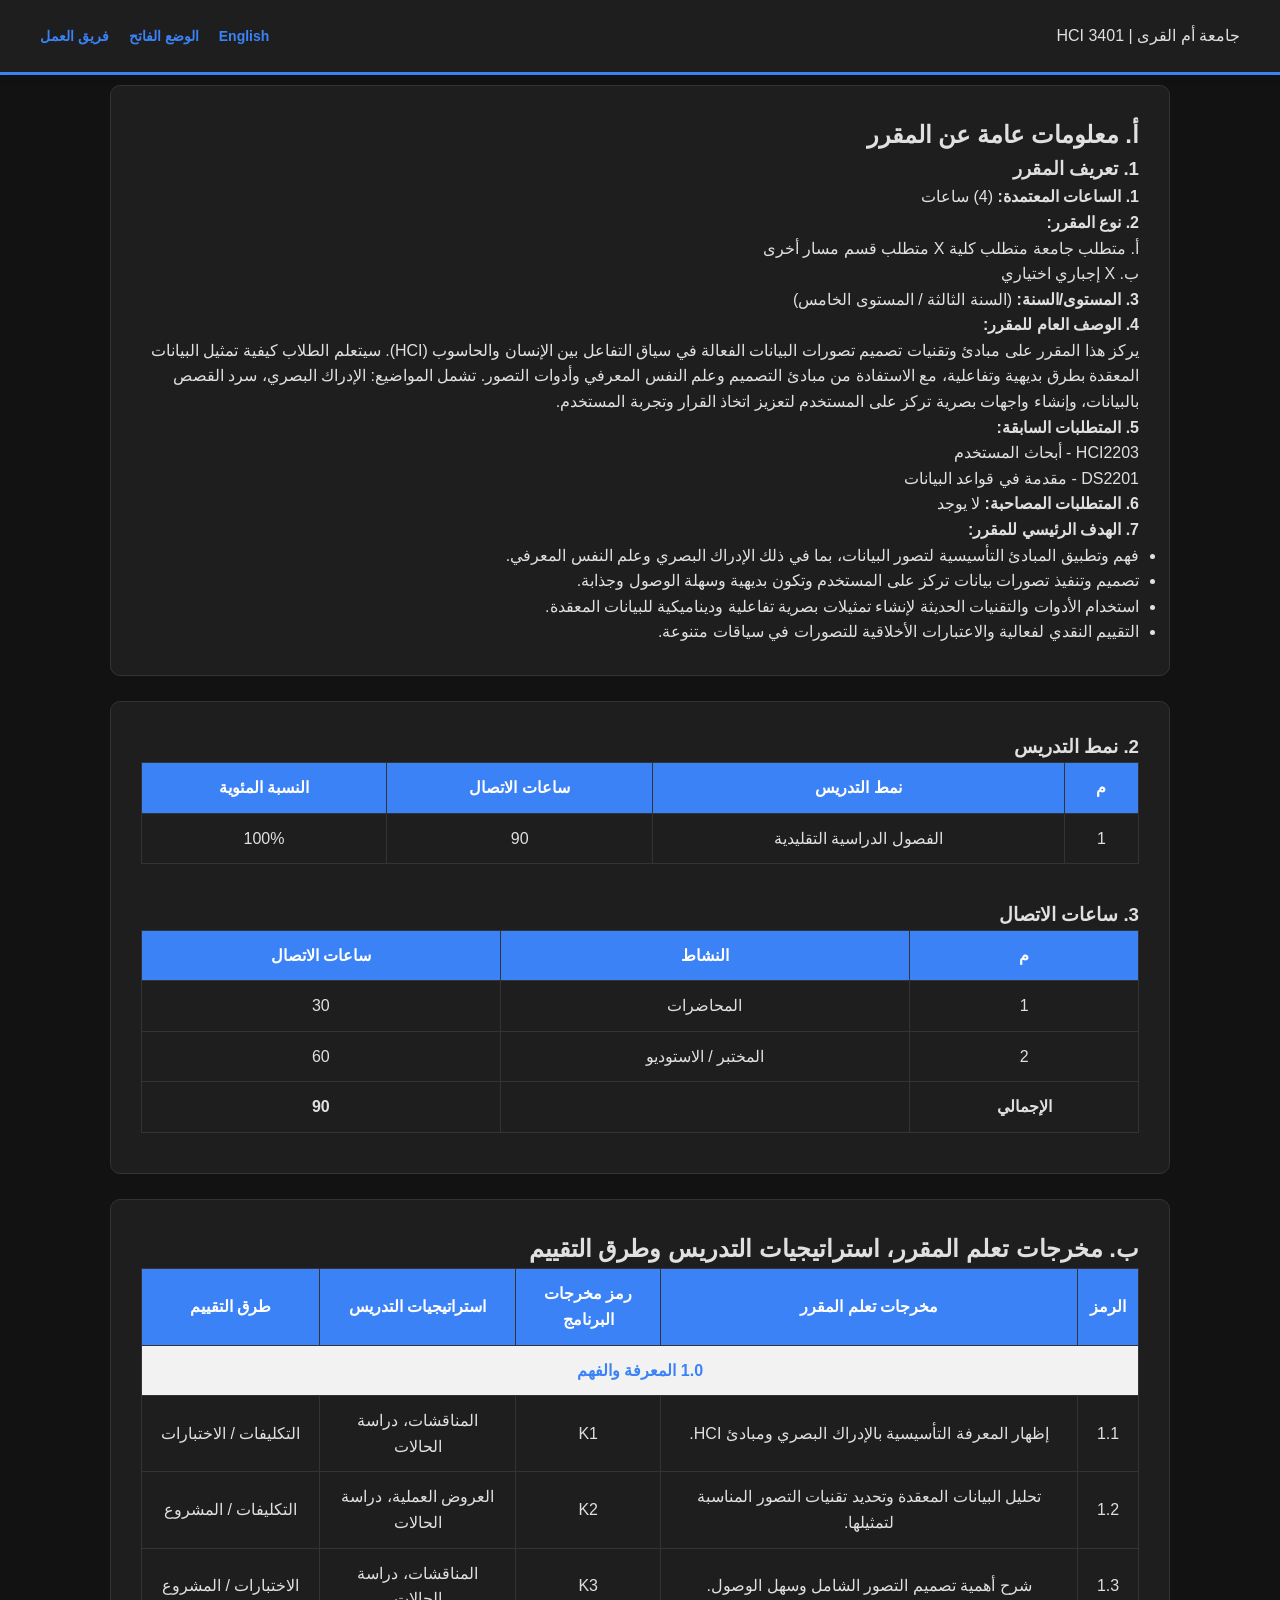
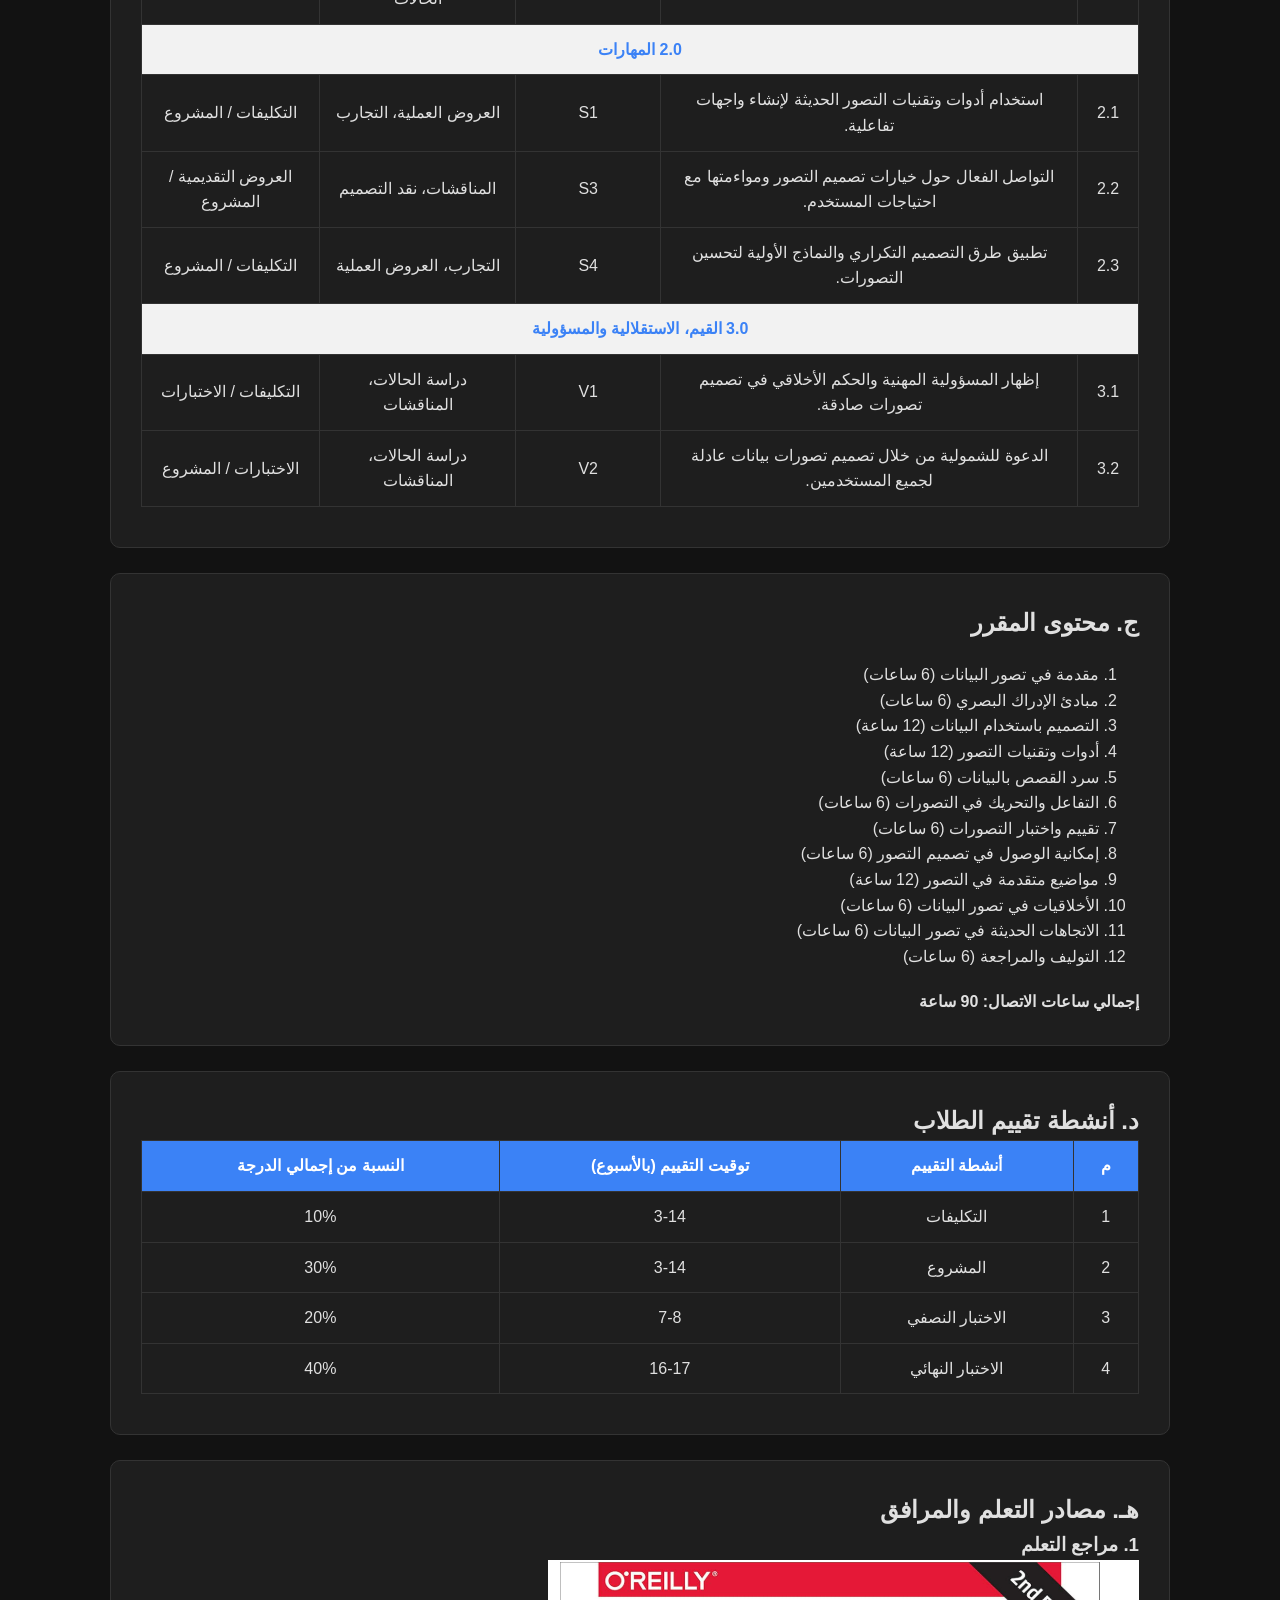
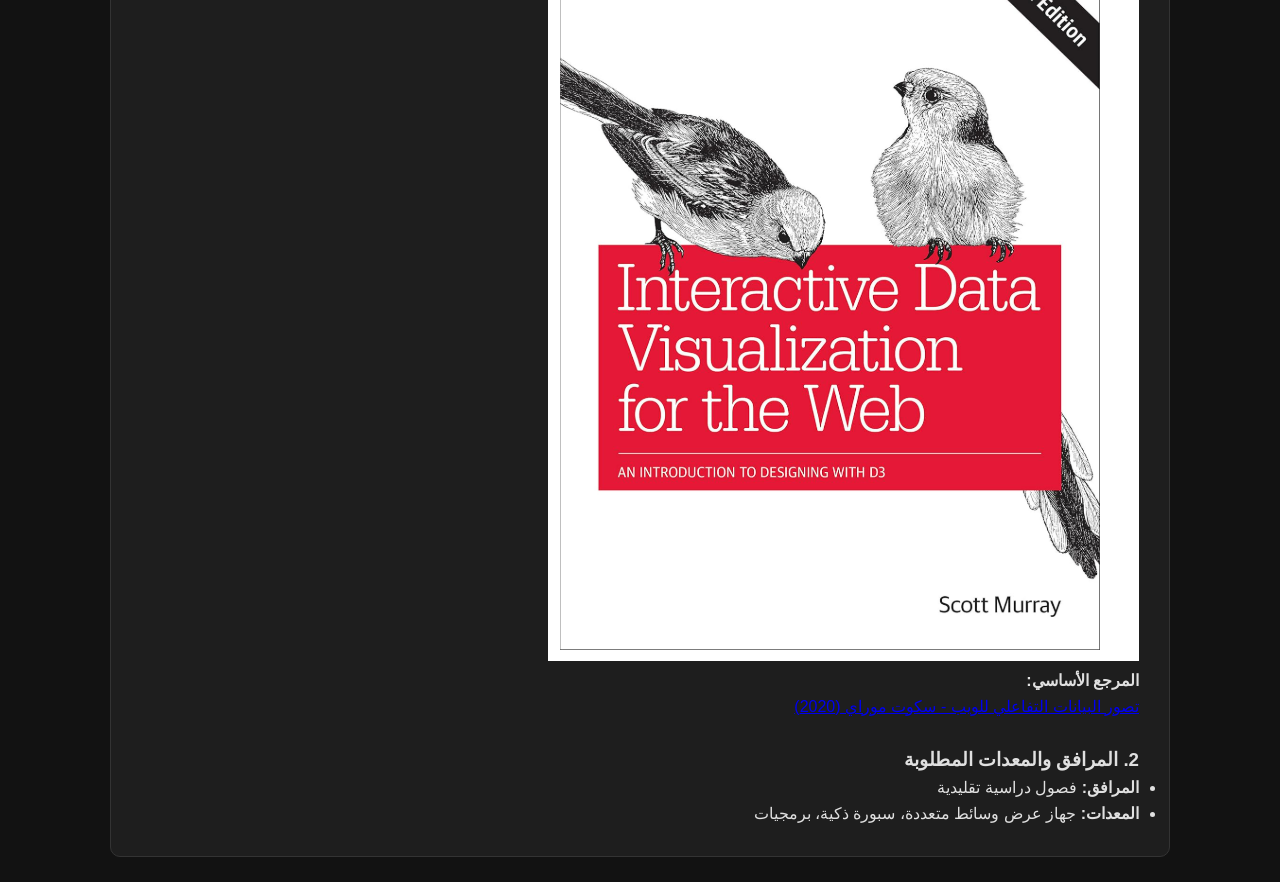
==== commit a0e8762c: "Update ar-dark.html" ====
--- a/ar-dark.html
+++ b/ar-dark.html
@@ -17,20 +17,26 @@
 
     <div class="container">
         <section class="content-card">
-            <h2>أ. معلومات عامة عن المقرر (الوضع الليلي)</h2>
+            <h2>أ. معلومات عامة عن المقرر</h2>
             <h3>1. تعريف المقرر</h3>
             <p><strong>1. الساعات المعتمدة:</strong> (4) ساعات</p>
             <p><strong>2. نوع المقرر:</strong></p>
-            <p>أ. <span class="check-box"></span> متطلب جامعة <span class="check-box"></span> متطلب كلية <span class="check-box" style="color: var(--primary);">X</span> متطلب قسم <span class="check-box"></span> مسار <span class="check-box"></span> أخرى</p>
-            <p>ب. <span class="check-box" style="color: var(--primary);">X</span> إجباري <span class="check-box"></span> اختياري</p>
+            <p>أ. <span class="check-box"></span> متطلب جامعة <span class="check-box"></span> متطلب كلية <span class="check-box">X</span> متطلب قسم <span class="check-box"></span> مسار <span class="check-box"></span> أخرى</p>
+            <p>ب. <span class="check-box">X</span> إجباري <span class="check-box"></span> اختياري</p>
             <p><strong>3. المستوى/السنة:</strong> (السنة الثالثة / المستوى الخامس)</p>
             <p><strong>4. الوصف العام للمقرر:</strong><br>
-            يركز هذا المقرر على مبادئ وتقنيات تصميم تصورات البيانات الفعالة في سياق التفاعل بين الإنسان والحاسوب (HCI). سيتعلم الطلاب كيفية تمثيل البيانات المعقدة بطرق بديهية وتفاعلية، مع الاستفادة من مبادئ التصميم وعلم النفس المعرفي وأدوات التصور.</p>
+            يركز هذا المقرر على مبادئ وتقنيات تصميم تصورات البيانات الفعالة في سياق التفاعل بين الإنسان والحاسوب (HCI). سيتعلم الطلاب كيفية تمثيل البيانات المعقدة بطرق بديهية وتفاعلية، مع الاستفادة من مبادئ التصميم وعلم النفس المعرفي وأدوات التصور. تشمل المواضيع: الإدراك البصري، سرد القصص بالبيانات، وإنشاء واجهات بصرية تركز على المستخدم لتعزيز اتخاذ القرار وتجربة المستخدم.</p>
             <p><strong>5. المتطلبات السابقة:</strong><br>
             HCI2203 - أبحاث المستخدم <br> DS2201 - مقدمة في قواعد البيانات</p>
             <p><strong>6. المتطلبات المصاحبة:</strong> لا يوجد</p>
+            <p><strong>7. الهدف الرئيسي للمقرر:</strong></p>
+            <ul>
+                <li>فهم وتطبيق المبادئ التأسيسية لتصور البيانات، بما في ذلك الإدراك البصري وعلم النفس المعرفي.</li>
+                <li>تصميم وتنفيذ تصورات بيانات تركز على المستخدم وتكون بديهية وسهلة الوصول وجذابة.</li>
+                <li>استخدام الأدوات والتقنيات الحديثة لإنشاء تمثيلات بصرية تفاعلية وديناميكية للبيانات المعقدة.</li>
+                <li>التقييم النقدي لفعالية والاعتبارات الأخلاقية للتصورات في سياقات متنوعة.</li>
+            </ul>
         </section>
-
 
         <section class="content-card">
             <h3>2. نمط التدريس</h3>
@@ -52,9 +58,8 @@
             </div>
         </section>
 
-        
         <section class="content-card">
-            <h2>ب. مخرجات تعلم المقرر</h2>
+            <h2>ب. مخرجات تعلم المقرر، استراتيجيات التدريس وطرق التقييم</h2>
             <div class="table-container">
                 <table>
                     <thead>
@@ -67,14 +72,65 @@
                         </tr>
                     </thead>
                     <tbody>
-                        <tr><td colspan="5" style="background:#2a2a2a; font-weight:bold; color:var(--primary);">1.0 المعرفة والفهم</td></tr>
-                        <tr><td>1.1</td><td>إظهار المعرفة التأسيسية بالإدراك البصري ومبادئ HCI.</td><td>K1</td><td>المناقشات</td><td>الاختبارات</td></tr>
-                        <tr><td>1.2</td><td>تحليل البيانات المعقدة وتحديد تقنيات التصور.</td><td>K2</td><td>العروض العملية</td><td>المشروع</td></tr>
-                        <tr><td colspan="5" style="background:#2a2a2a; font-weight:bold; color:var(--primary);">2.0 المهارات</td></tr>
-                        <tr><td>2.1</td><td>استخدام أدوات وتقنيات التصور الحديثة.</td><td>S1</td><td>التجارب</td><td>المشروع</td></tr>
-                        <tr><td>2.2</td><td>التواصل الفعال حول خيارات التصميم.</td><td>S3</td><td>نقد التصميم</td><td>العروض التقديمية</td></tr>
-                        <tr><td colspan="5" style="background:#2a2a2a; font-weight:bold; color:var(--primary);">3.0 القيم</td></tr>
-                        <tr><td>3.1</td><td>إظهار المسؤولية المهنية والحكم الأخلاقي.</td><td>V1</td><td>المناقشات</td><td>التكليفات</td></tr>
+                        <tr><td colspan="5" style="background:#f2f2f2; font-weight:bold; color:var(--primary);">1.0 المعرفة والفهم</td></tr>
+                        <tr>
+                            <td>1.1</td>
+                            <td>إظهار المعرفة التأسيسية بالإدراك البصري ومبادئ HCI.</td>
+                            <td>K1</td>
+                            <td>المناقشات، دراسة الحالات</td>
+                            <td>التكليفات / الاختبارات</td>
+                        </tr>
+                        <tr>
+                            <td>1.2</td>
+                            <td>تحليل البيانات المعقدة وتحديد تقنيات التصور المناسبة لتمثيلها.</td>
+                            <td>K2</td>
+                            <td>العروض العملية، دراسة الحالات</td>
+                            <td>التكليفات / المشروع</td>
+                        </tr>
+                        <tr>
+                            <td>1.3</td>
+                            <td>شرح أهمية تصميم التصور الشامل وسهل الوصول.</td>
+                            <td>K3</td>
+                            <td>المناقشات، دراسة الحالات</td>
+                            <td>الاختبارات / المشروع</td>
+                        </tr>
+                        <tr><td colspan="5" style="background:#f2f2f2; font-weight:bold; color:var(--primary);">2.0 المهارات</td></tr>
+                        <tr>
+                            <td>2.1</td>
+                            <td>استخدام أدوات وتقنيات التصور الحديثة لإنشاء واجهات تفاعلية.</td>
+                            <td>S1</td>
+                            <td>العروض العملية، التجارب</td>
+                            <td>التكليفات / المشروع</td>
+                        </tr>
+                        <tr>
+                            <td>2.2</td>
+                            <td>التواصل الفعال حول خيارات تصميم التصور ومواءمتها مع احتياجات المستخدم.</td>
+                            <td>S3</td>
+                            <td>المناقشات، نقد التصميم</td>
+                            <td>العروض التقديمية / المشروع</td>
+                        </tr>
+                        <tr>
+                            <td>2.3</td>
+                            <td>تطبيق طرق التصميم التكراري والنماذج الأولية لتحسين التصورات.</td>
+                            <td>S4</td>
+                            <td>التجارب، العروض العملية</td>
+                            <td>التكليفات / المشروع</td>
+                        </tr>
+                        <tr><td colspan="5" style="background:#f2f2f2; font-weight:bold; color:var(--primary);">3.0 القيم، الاستقلالية والمسؤولية</td></tr>
+                        <tr>
+                            <td>3.1</td>
+                            <td>إظهار المسؤولية المهنية والحكم الأخلاقي في تصميم تصورات صادقة.</td>
+                            <td>V1</td>
+                            <td>دراسة الحالات، المناقشات</td>
+                            <td>التكليفات / الاختبارات</td>
+                        </tr>
+                        <tr>
+                            <td>3.2</td>
+                            <td>الدعوة للشمولية من خلال تصميم تصورات بيانات عادلة لجميع المستخدمين.</td>
+                            <td>V2</td>
+                            <td>دراسة الحالات، المناقشات</td>
+                            <td>الاختبارات / المشروع</td>
+                        </tr>
                     </tbody>
                 </table>
             </div>
@@ -93,37 +149,43 @@
                 <li>إمكانية الوصول في تصميم التصور (6 ساعات)</li>
                 <li>مواضيع متقدمة في التصور (12 ساعة)</li>
                 <li>الأخلاقيات في تصور البيانات (6 ساعات)</li>
+                <li>الاتجاهات الحديثة في تصور البيانات (6 ساعات)</li>
+                <li>التوليف والمراجعة (6 ساعات)</li>
             </ol>
-            <p><strong>إجمالي الساعات: 90 ساعة</strong></p>
+            <p><strong>إجمالي ساعات الاتصال: 90 ساعة</strong></p>
         </section>
 
         <section class="content-card">
             <h2>د. أنشطة تقييم الطلاب</h2>
             <div class="table-container">
                 <table>
-                    <tr><th>م</th><th>أنشطة التقييم</th><th>الأسبوع</th><th>النسبة</th></tr>
-                    <tr><td>1</td><td>التكليفات</td><td>3-14</td><td>10%</td></tr>
-                    <tr><td>2</td><td>المشروع</td><td>3-14</td><td>30%</td></tr>
-                    <tr><td>3</td><td>الاختبار النصفي</td><td>7-8</td><td>20%</td></tr>
-                    <tr><td>4</td><td>الاختبار النهائي</td><td>16-17</td><td>40%</td></tr>
+                    <thead>
+                        <tr><th>م</th><th>أنشطة التقييم</th><th>توقيت التقييم (بالأسبوع)</th><th>النسبة من إجمالي الدرجة</th></tr>
+                    </thead>
+                    <tbody>
+                        <tr><td>1</td><td>التكليفات</td><td>3-14</td><td>10%</td></tr>
+                        <tr><td>2</td><td>المشروع</td><td>3-14</td><td>30%</td></tr>
+                        <tr><td>3</td><td>الاختبار النصفي</td><td>7-8</td><td>20%</td></tr>
+                        <tr><td>4</td><td>الاختبار النهائي</td><td>16-17</td><td>40%</td></tr>
+                    </tbody>
                 </table>
             </div>
         </section>
 
         <section class="content-card">
-            <h2>هـ. مصادر التعلم</h2>
+            <h2>هـ. مصادر التعلم والمرافق</h2>
+            <h3>1. مراجع التعلم</h3>
             <div class="ref-container">
-                <img src="images/book1.png" alt="Book cover" class="ref-img">
+                <img src="images/book1.png" alt="المرجع الأساسي" class="ref-img">
                 <div>
+                    <p><strong>المرجع الأساسي:</strong></p>
                     <a href="https://www.amazon.com/Interactive-Data-Visualization-Web-Introduction/dp/1491921285" target="_blank" class="ref-link">
                         تصور البيانات التفاعلي للويب - سكوت موراي (2020)
                     </a>
-                   
                 </div>
-         
-           </div>
+            </div>
+            
 
-           
             <br>
             <h3>2. المرافق والمعدات المطلوبة</h3>
             <ul>
@@ -132,7 +194,6 @@
             </ul>
         </section>
     </div>
- 
+
 </body>
-
 </html>
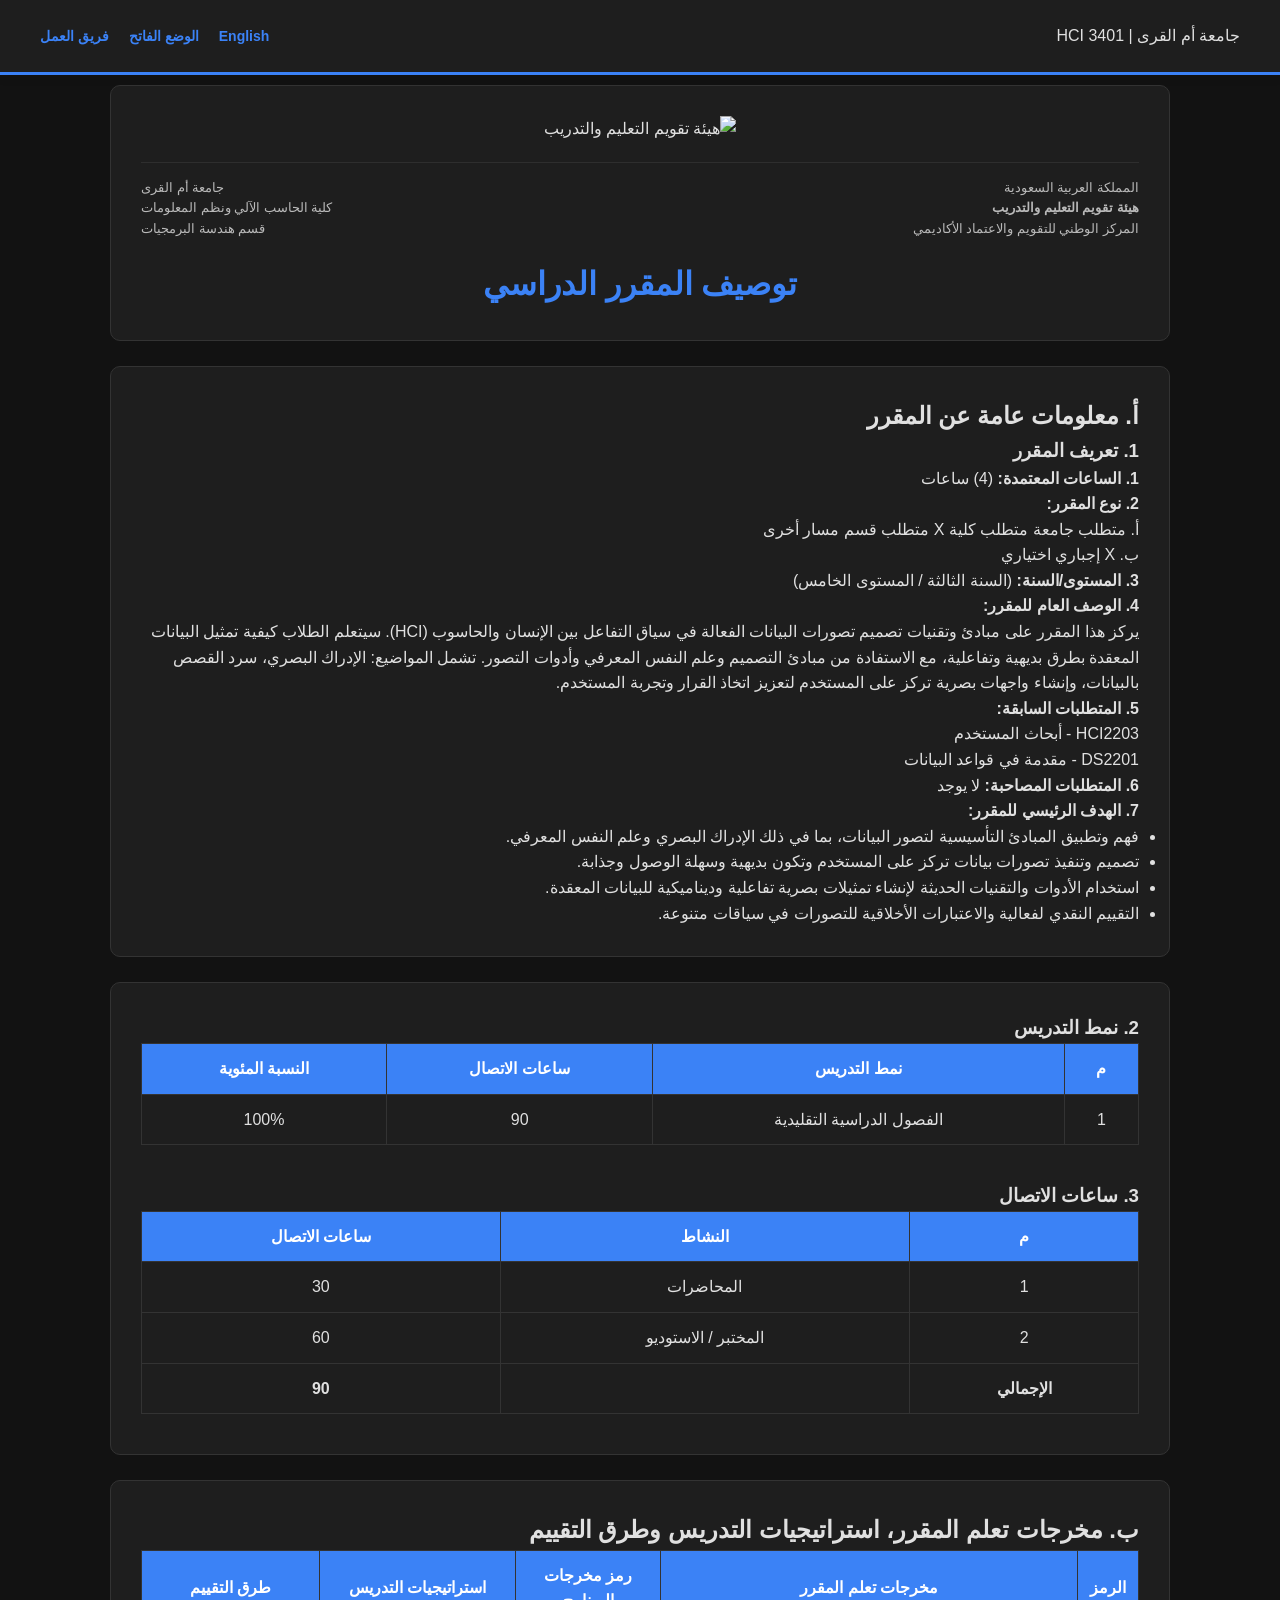
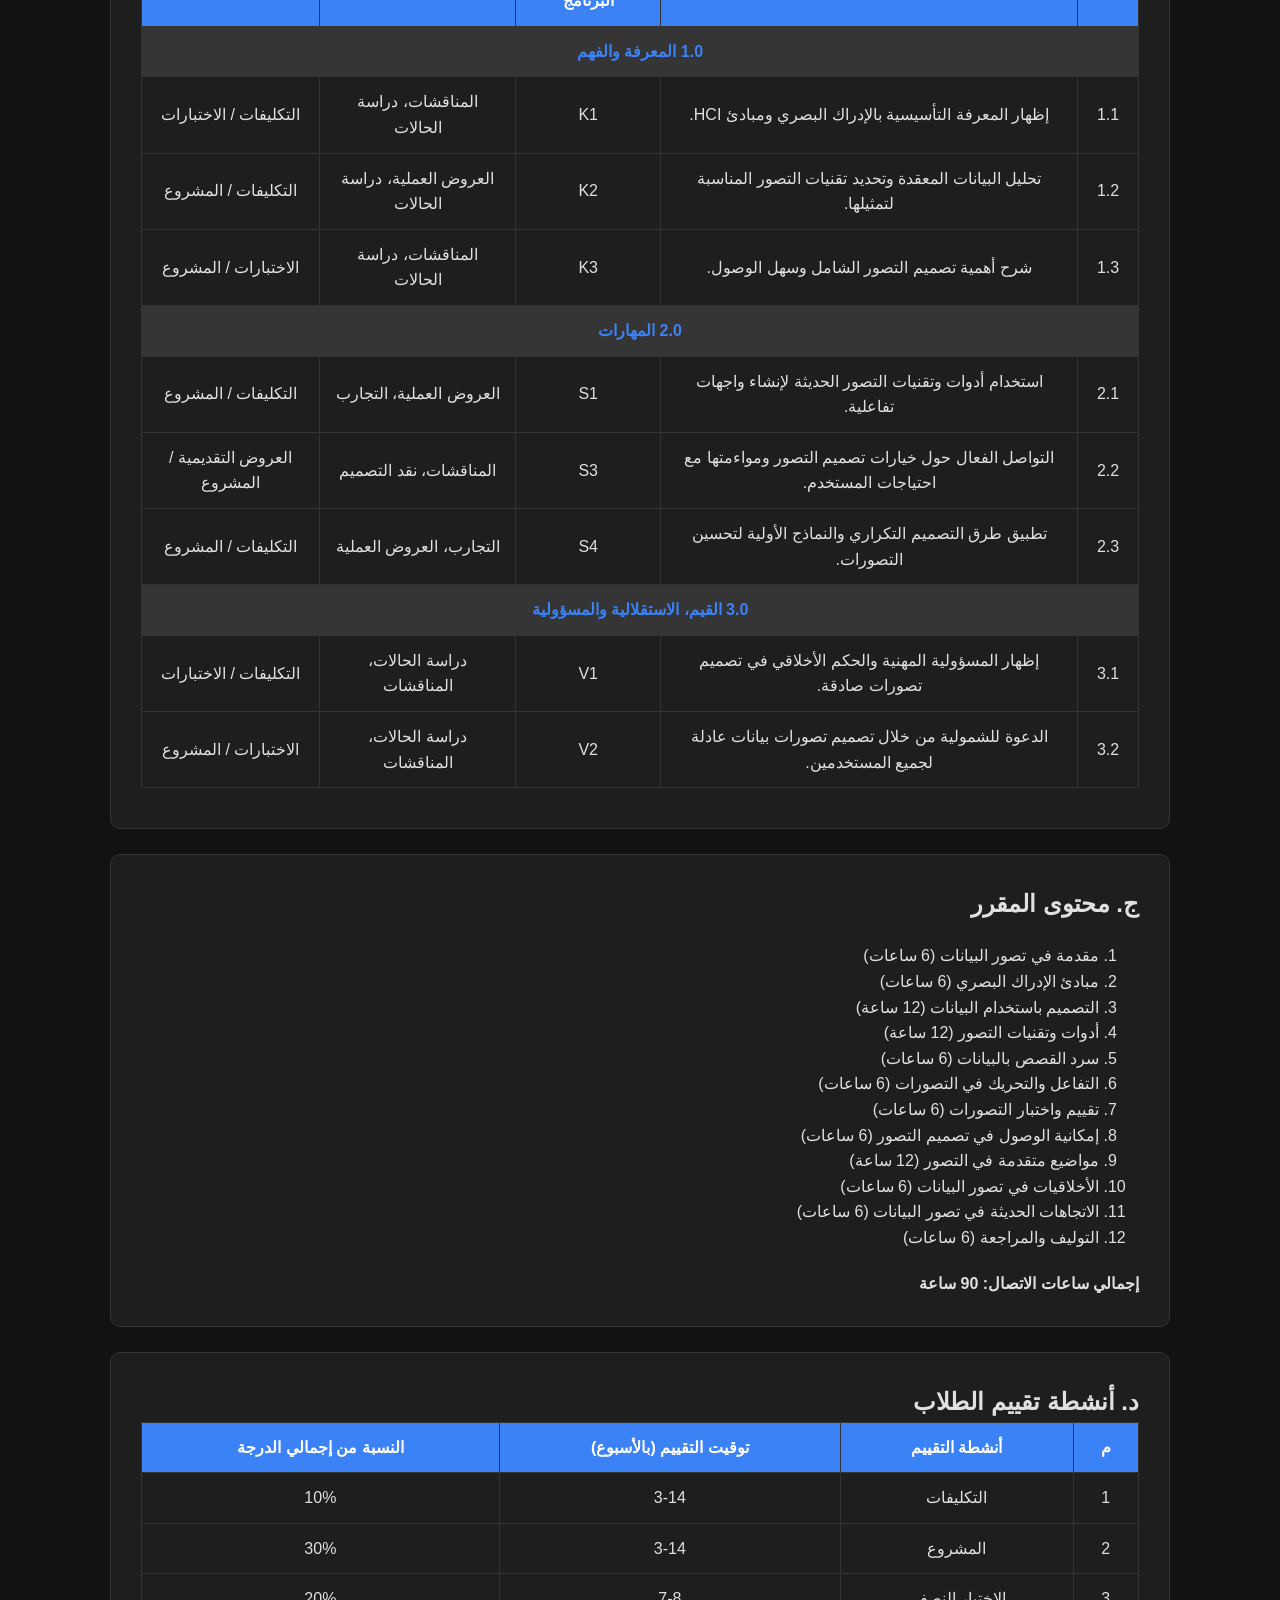
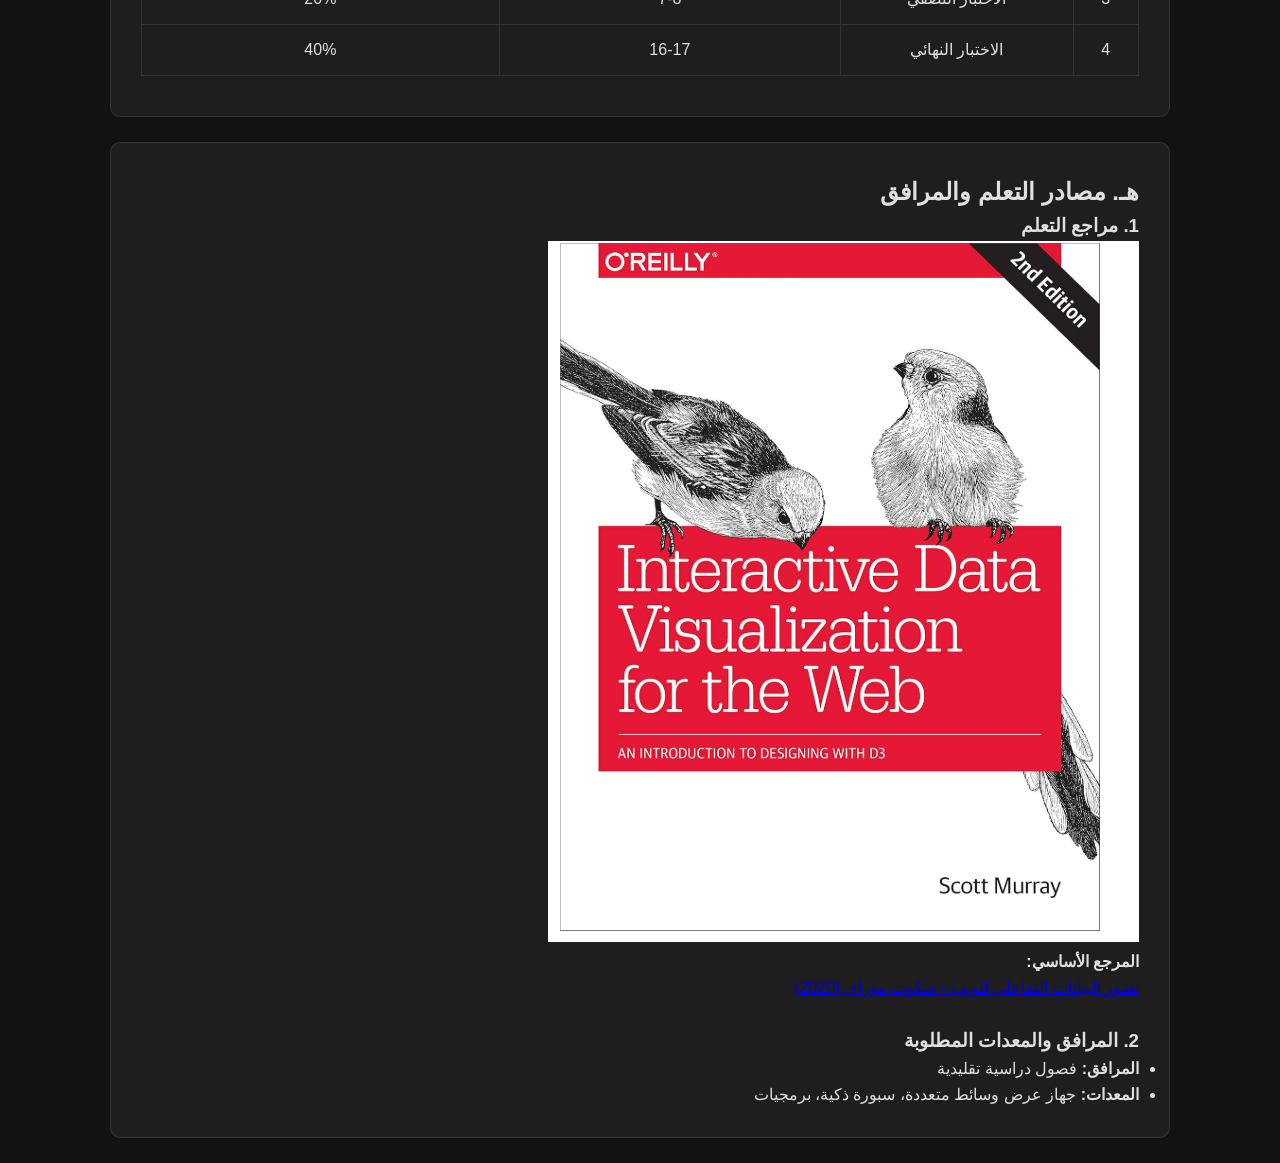
==== commit 264407de: "Update ar-dark.html" ====
--- a/ar-dark.html
+++ b/ar-dark.html
@@ -3,19 +3,28 @@
 <head>
     <meta charset="UTF-8">
     <meta name="viewport" content="width=device-width, initial-scale=1.0">
-    <title>توصيف مقرر - وضع ليلي</title>
+    <title>توصيف مقرر - تصميم تصور البيانات (الوضع الليلي)</title>
     <link rel="stylesheet" href="style.css">
 </head>
 <body class="dark-body"> <nav class="top-navbar">
         <div class="nav-brand">جامعة أم القرى | HCI 3401</div>
         <ul class="nav-links">
-            <li><a href="en-dark.html">English</a></li>
+            <li><a href="index.html">English</a></li>
             <li><a href="ar-light.html">الوضع الفاتح</a></li>
             <li><a href="team.html">فريق العمل</a></li>
         </ul>
     </nav>
 
     <div class="container">
+        <header class="content-card" style="text-align: center;">
+            <img src="logo.png" alt="هيئة تقويم التعليم والتدريب" style="max-width: 100%; height: auto; margin-bottom: 20px;">
+            <div style="display: flex; justify-content: space-between; font-size: 0.8rem; color: var(--text); border-top: 1px solid var(--border); padding-top: 15px; opacity: 0.8;">
+                <div style="text-align: right;">المملكة العربية السعودية<br><b>هيئة تقويم التعليم والتدريب</b><br>المركز الوطني للتقويم والاعتماد الأكاديمي</div>
+                <div style="text-align: left;">جامعة أم القرى<br>كلية الحاسب الآلي ونظم المعلومات<br>قسم هندسة البرمجيات</div>
+            </div>
+            <h1 style="margin-top: 20px; color: var(--primary);">توصيف المقرر الدراسي</h1>
+        </header>
+
         <section class="content-card">
             <h2>أ. معلومات عامة عن المقرر</h2>
             <h3>1. تعريف المقرر</h3>
@@ -72,7 +81,7 @@
                         </tr>
                     </thead>
                     <tbody>
-                        <tr><td colspan="5" style="background:#f2f2f2; font-weight:bold; color:var(--primary);">1.0 المعرفة والفهم</td></tr>
+                        <tr><td colspan="5" style="background:rgba(255,255,255,0.1); font-weight:bold; color:var(--primary);">1.0 المعرفة والفهم</td></tr>
                         <tr>
                             <td>1.1</td>
                             <td>إظهار المعرفة التأسيسية بالإدراك البصري ومبادئ HCI.</td>
@@ -94,7 +103,7 @@
                             <td>المناقشات، دراسة الحالات</td>
                             <td>الاختبارات / المشروع</td>
                         </tr>
-                        <tr><td colspan="5" style="background:#f2f2f2; font-weight:bold; color:var(--primary);">2.0 المهارات</td></tr>
+                        <tr><td colspan="5" style="background:rgba(255,255,255,0.1); font-weight:bold; color:var(--primary);">2.0 المهارات</td></tr>
                         <tr>
                             <td>2.1</td>
                             <td>استخدام أدوات وتقنيات التصور الحديثة لإنشاء واجهات تفاعلية.</td>
@@ -116,7 +125,7 @@
                             <td>التجارب، العروض العملية</td>
                             <td>التكليفات / المشروع</td>
                         </tr>
-                        <tr><td colspan="5" style="background:#f2f2f2; font-weight:bold; color:var(--primary);">3.0 القيم، الاستقلالية والمسؤولية</td></tr>
+                        <tr><td colspan="5" style="background:rgba(255,255,255,0.1); font-weight:bold; color:var(--primary);">3.0 القيم، الاستقلالية والمسؤولية</td></tr>
                         <tr>
                             <td>3.1</td>
                             <td>إظهار المسؤولية المهنية والحكم الأخلاقي في تصميم تصورات صادقة.</td>
@@ -184,7 +193,6 @@
                     </a>
                 </div>
             </div>
-            
 
             <br>
             <h3>2. المرافق والمعدات المطلوبة</h3>
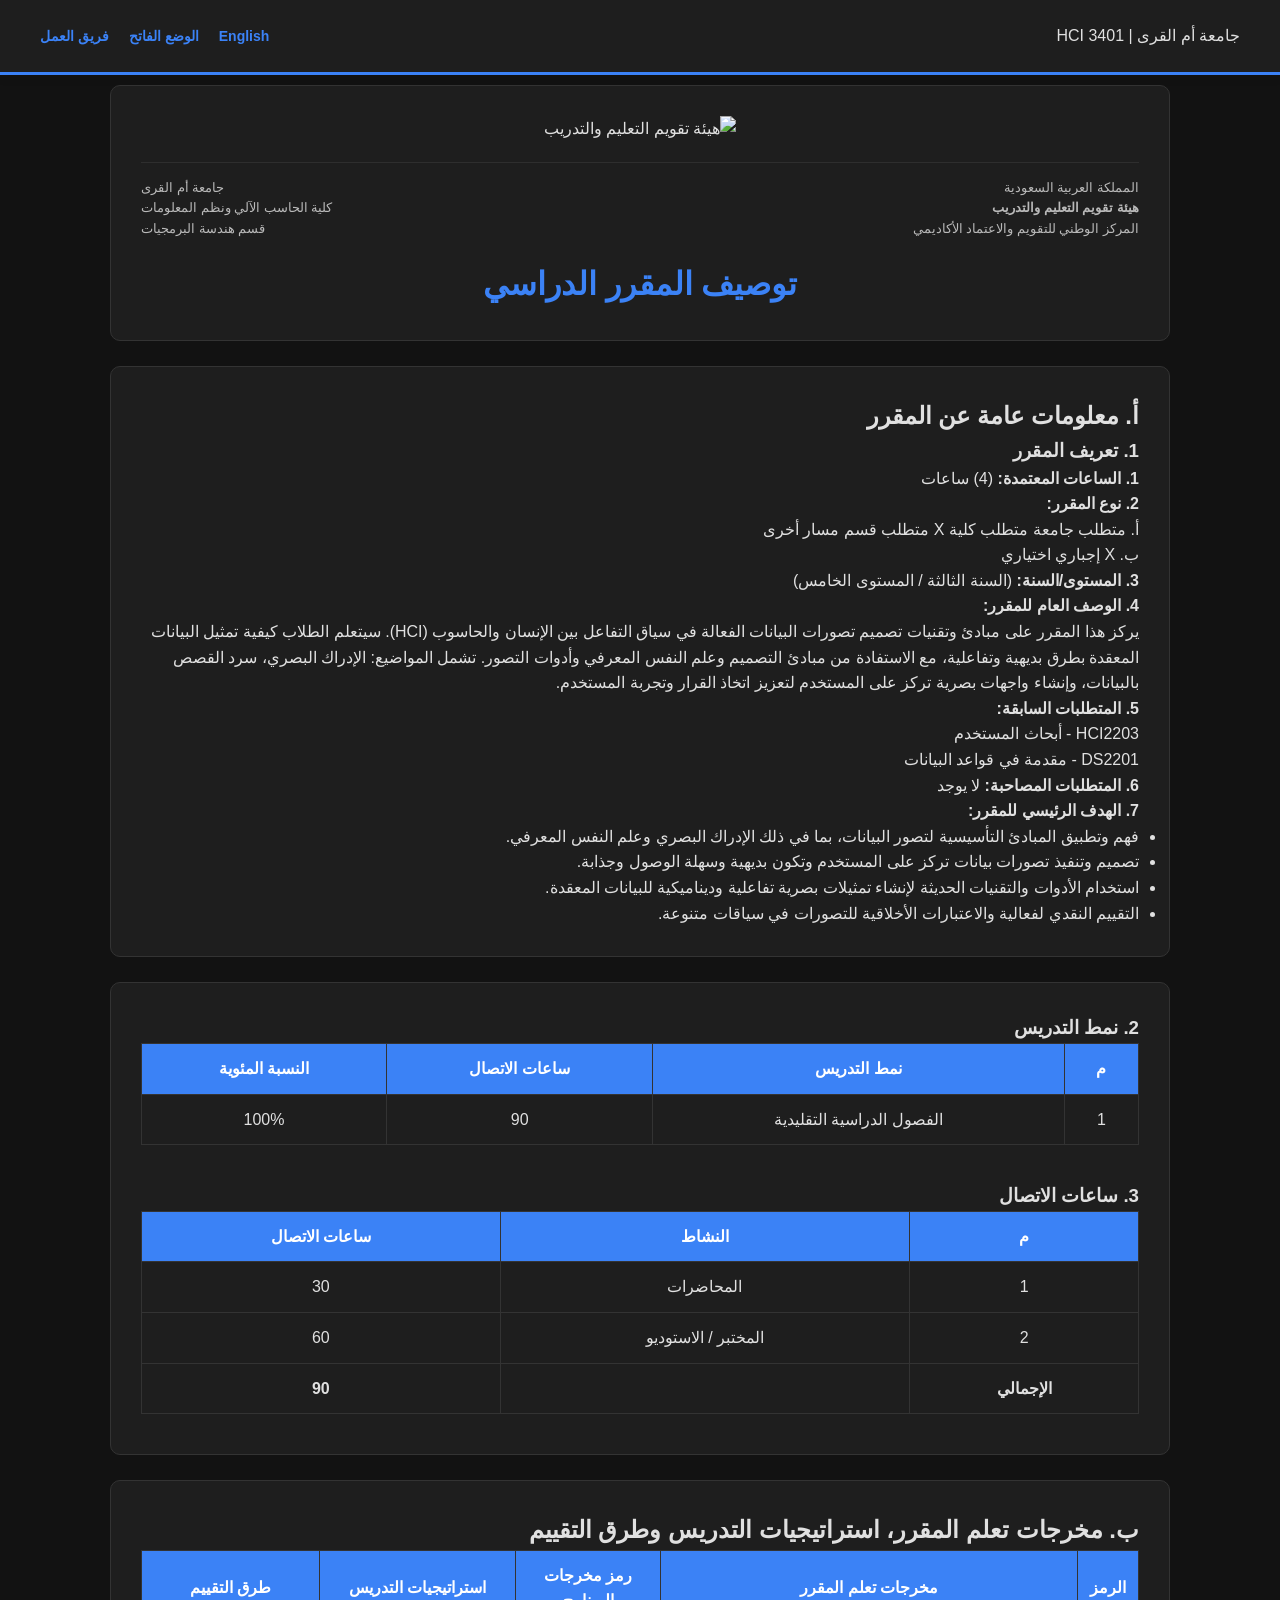
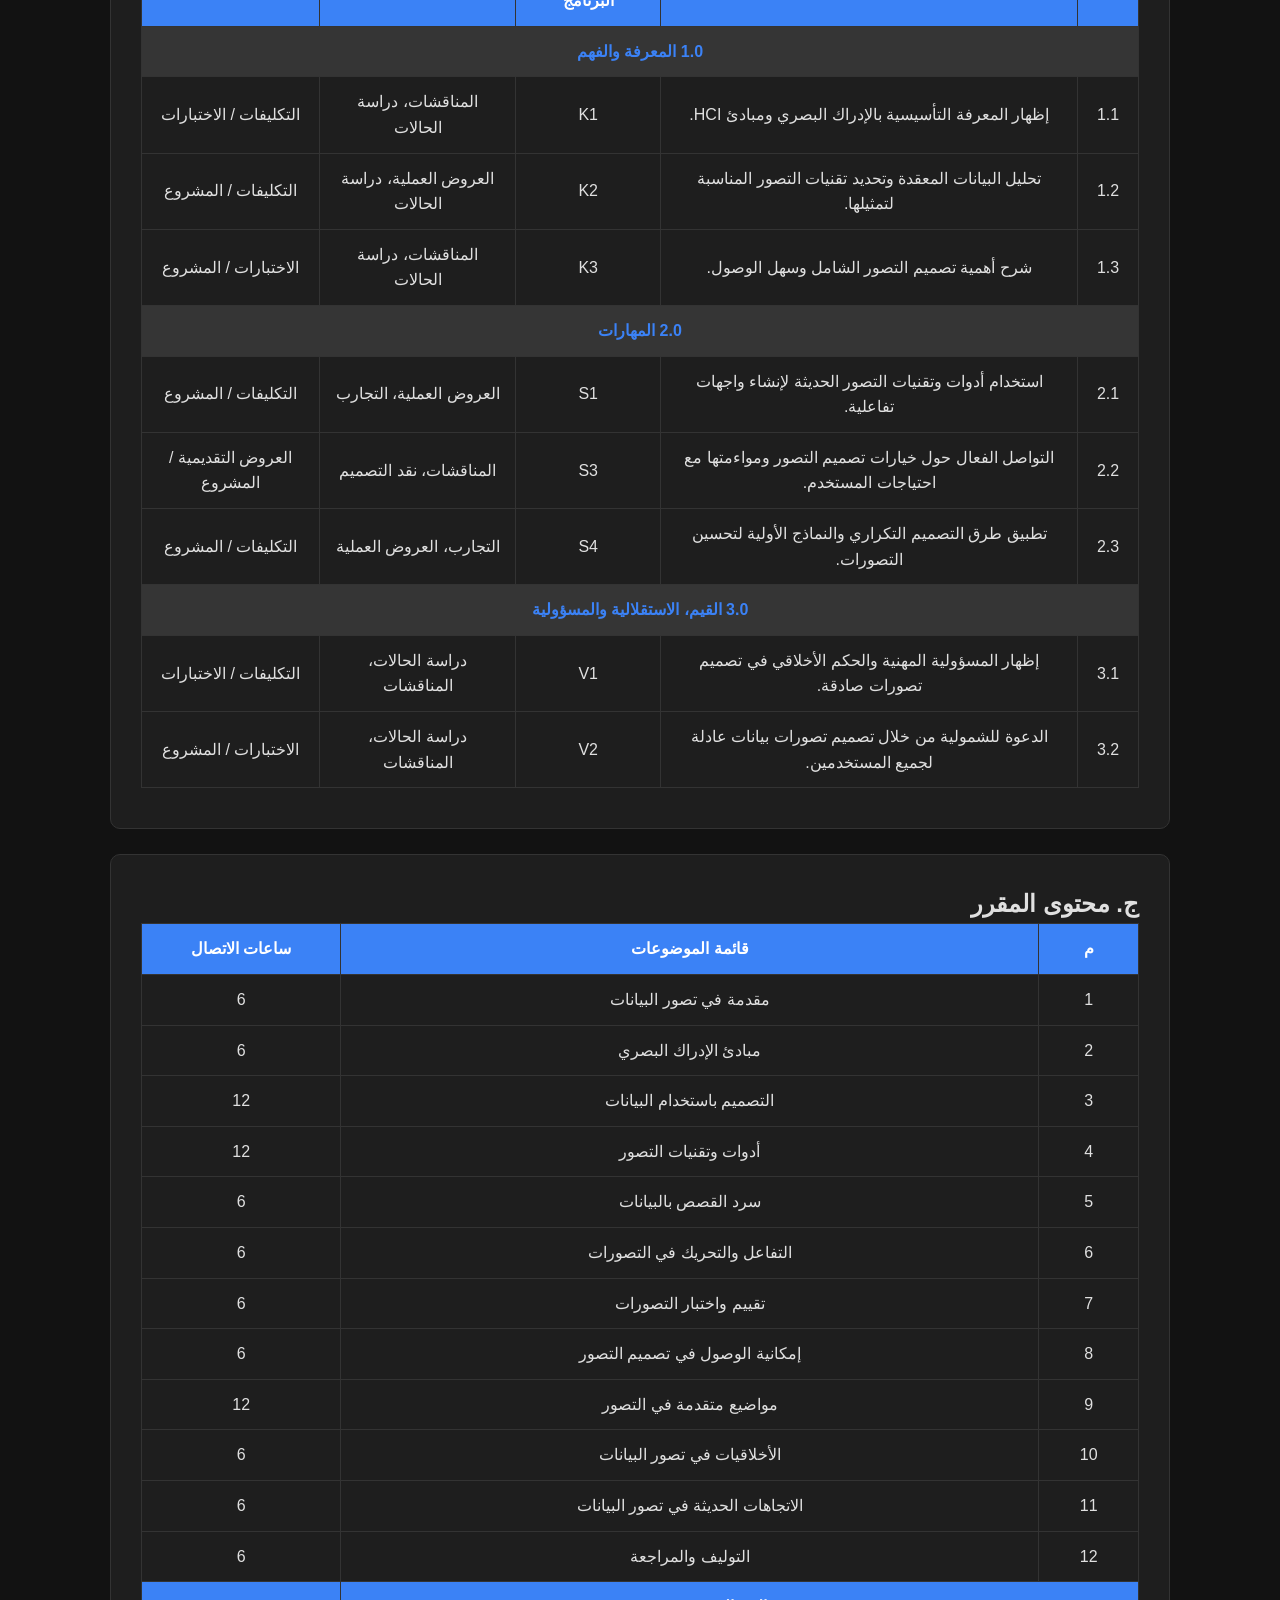
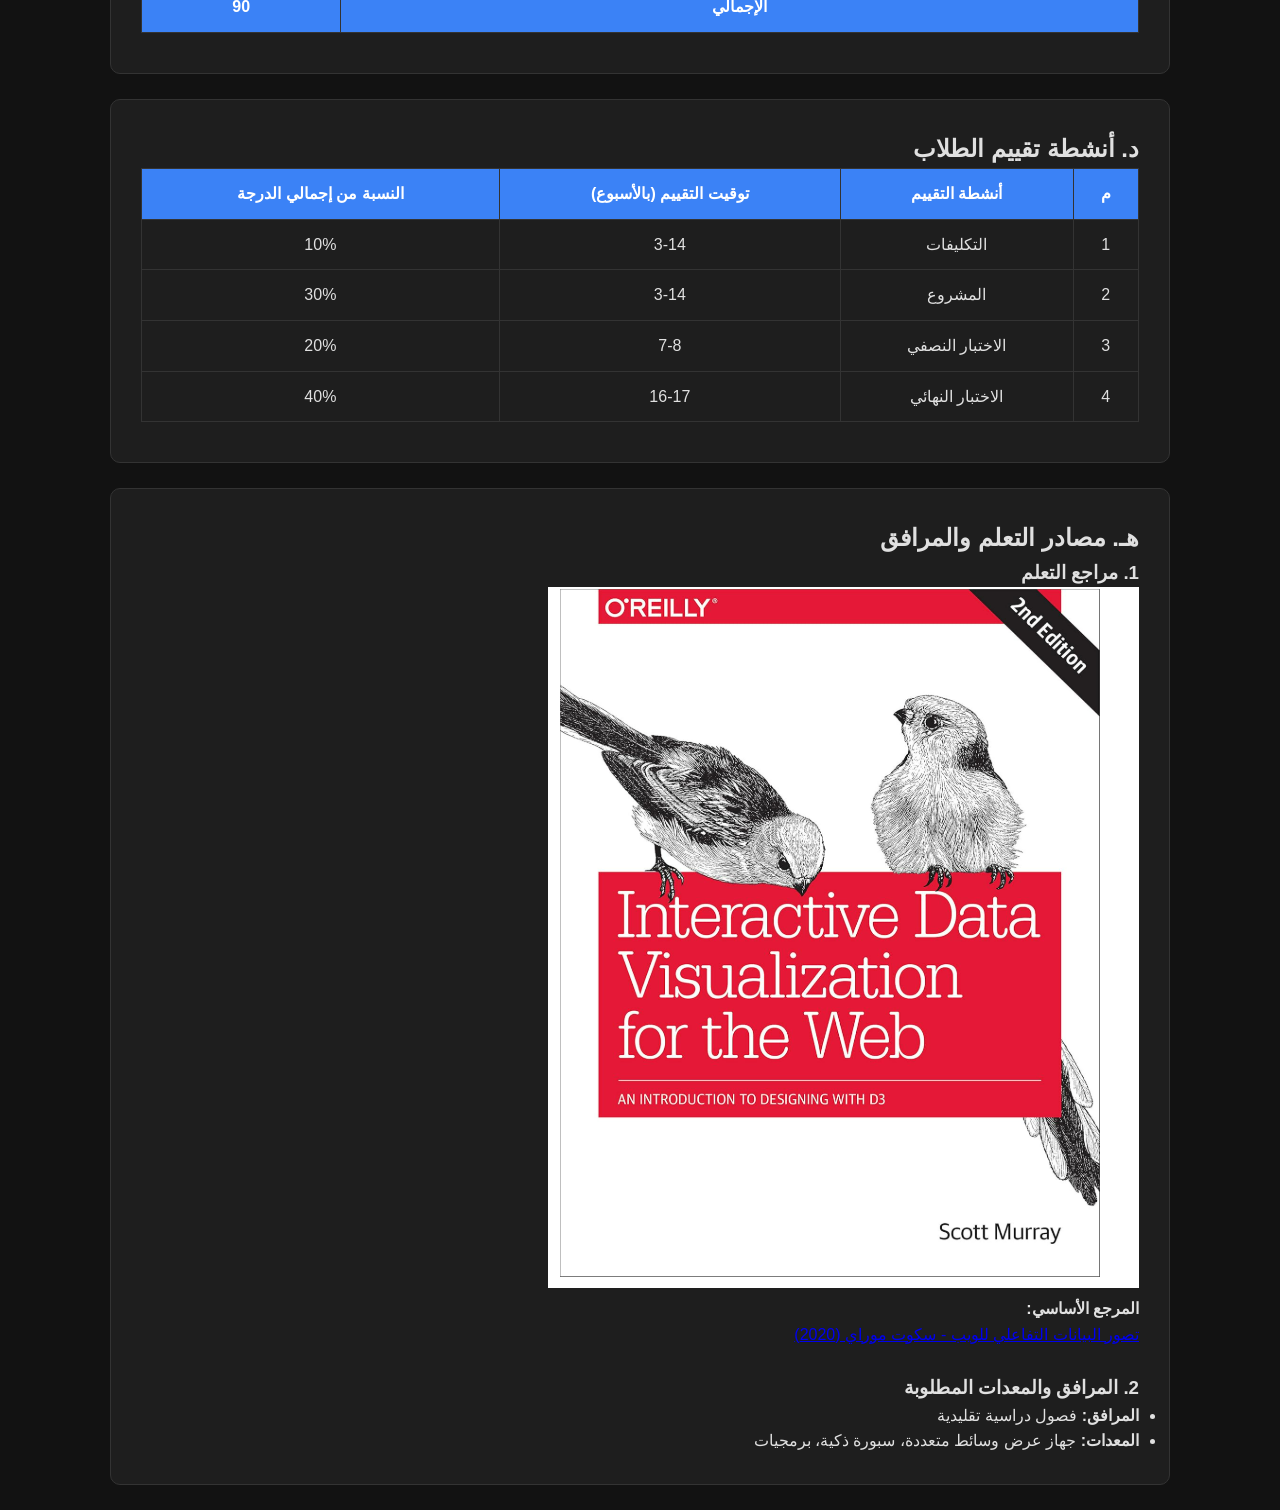
==== commit e59b506d: "Update ar-dark.html" ====
--- a/ar-dark.html
+++ b/ar-dark.html
@@ -144,25 +144,40 @@
                 </table>
             </div>
         </section>
-
-        <section class="content-card">
-            <h2>ج. محتوى المقرر</h2>
-            <ol class="ordered-list">
-                <li>مقدمة في تصور البيانات (6 ساعات)</li>
-                <li>مبادئ الإدراك البصري (6 ساعات)</li>
-                <li>التصميم باستخدام البيانات (12 ساعة)</li>
-                <li>أدوات وتقنيات التصور (12 ساعة)</li>
-                <li>سرد القصص بالبيانات (6 ساعات)</li>
-                <li>التفاعل والتحريك في التصورات (6 ساعات)</li>
-                <li>تقييم واختبار التصورات (6 ساعات)</li>
-                <li>إمكانية الوصول في تصميم التصور (6 ساعات)</li>
-                <li>مواضيع متقدمة في التصور (12 ساعة)</li>
-                <li>الأخلاقيات في تصور البيانات (6 ساعات)</li>
-                <li>الاتجاهات الحديثة في تصور البيانات (6 ساعات)</li>
-                <li>التوليف والمراجعة (6 ساعات)</li>
-            </ol>
-            <p><strong>إجمالي ساعات الاتصال: 90 ساعة</strong></p>
-        </section>
+<section class="content-card">
+    <h2>ج. محتوى المقرر</h2>
+    <div class="table-container">
+        <table>
+            <thead>
+                <tr>
+                    <th style="width: 10%;">م</th>
+                    <th style="width: 70%;">قائمة الموضوعات</th>
+                    <th style="width: 20%;">ساعات الاتصال</th>
+                </tr>
+            </thead>
+            <tbody>
+                <tr><td>1</td><td>مقدمة في تصور البيانات</td><td>6</td></tr>
+                <tr><td>2</td><td>مبادئ الإدراك البصري</td><td>6</td></tr>
+                <tr><td>3</td><td>التصميم باستخدام البيانات</td><td>12</td></tr>
+                <tr><td>4</td><td>أدوات وتقنيات التصور</td><td>12</td></tr>
+                <tr><td>5</td><td>سرد القصص بالبيانات</td><td>6</td></tr>
+                <tr><td>6</td><td>التفاعل والتحريك في التصورات</td><td>6</td></tr>
+                <tr><td>7</td><td>تقييم واختبار التصورات</td><td>6</td></tr>
+                <tr><td>8</td><td>إمكانية الوصول في تصميم التصور</td><td>6</td></tr>
+                <tr><td>9</td><td>مواضيع متقدمة في التصور</td><td>12</td></tr>
+                <tr><td>10</td><td>الأخلاقيات في تصور البيانات</td><td>6</td></tr>
+                <tr><td>11</td><td>الاتجاهات الحديثة في تصور البيانات</td><td>6</td></tr>
+                <tr><td>12</td><td>التوليف والمراجعة</td><td>6</td></tr>
+            </tbody>
+            <tfoot>
+                <tr style="background-color: var(--primary); color: white; font-weight: bold;">
+                    <td colspan="2">الإجمالي</td>
+                    <td>90</td>
+                </tr>
+            </tfoot>
+        </table>
+    </div>
+</section>
 
         <section class="content-card">
             <h2>د. أنشطة تقييم الطلاب</h2>
@@ -205,3 +220,4 @@
 
 </body>
 </html>
+
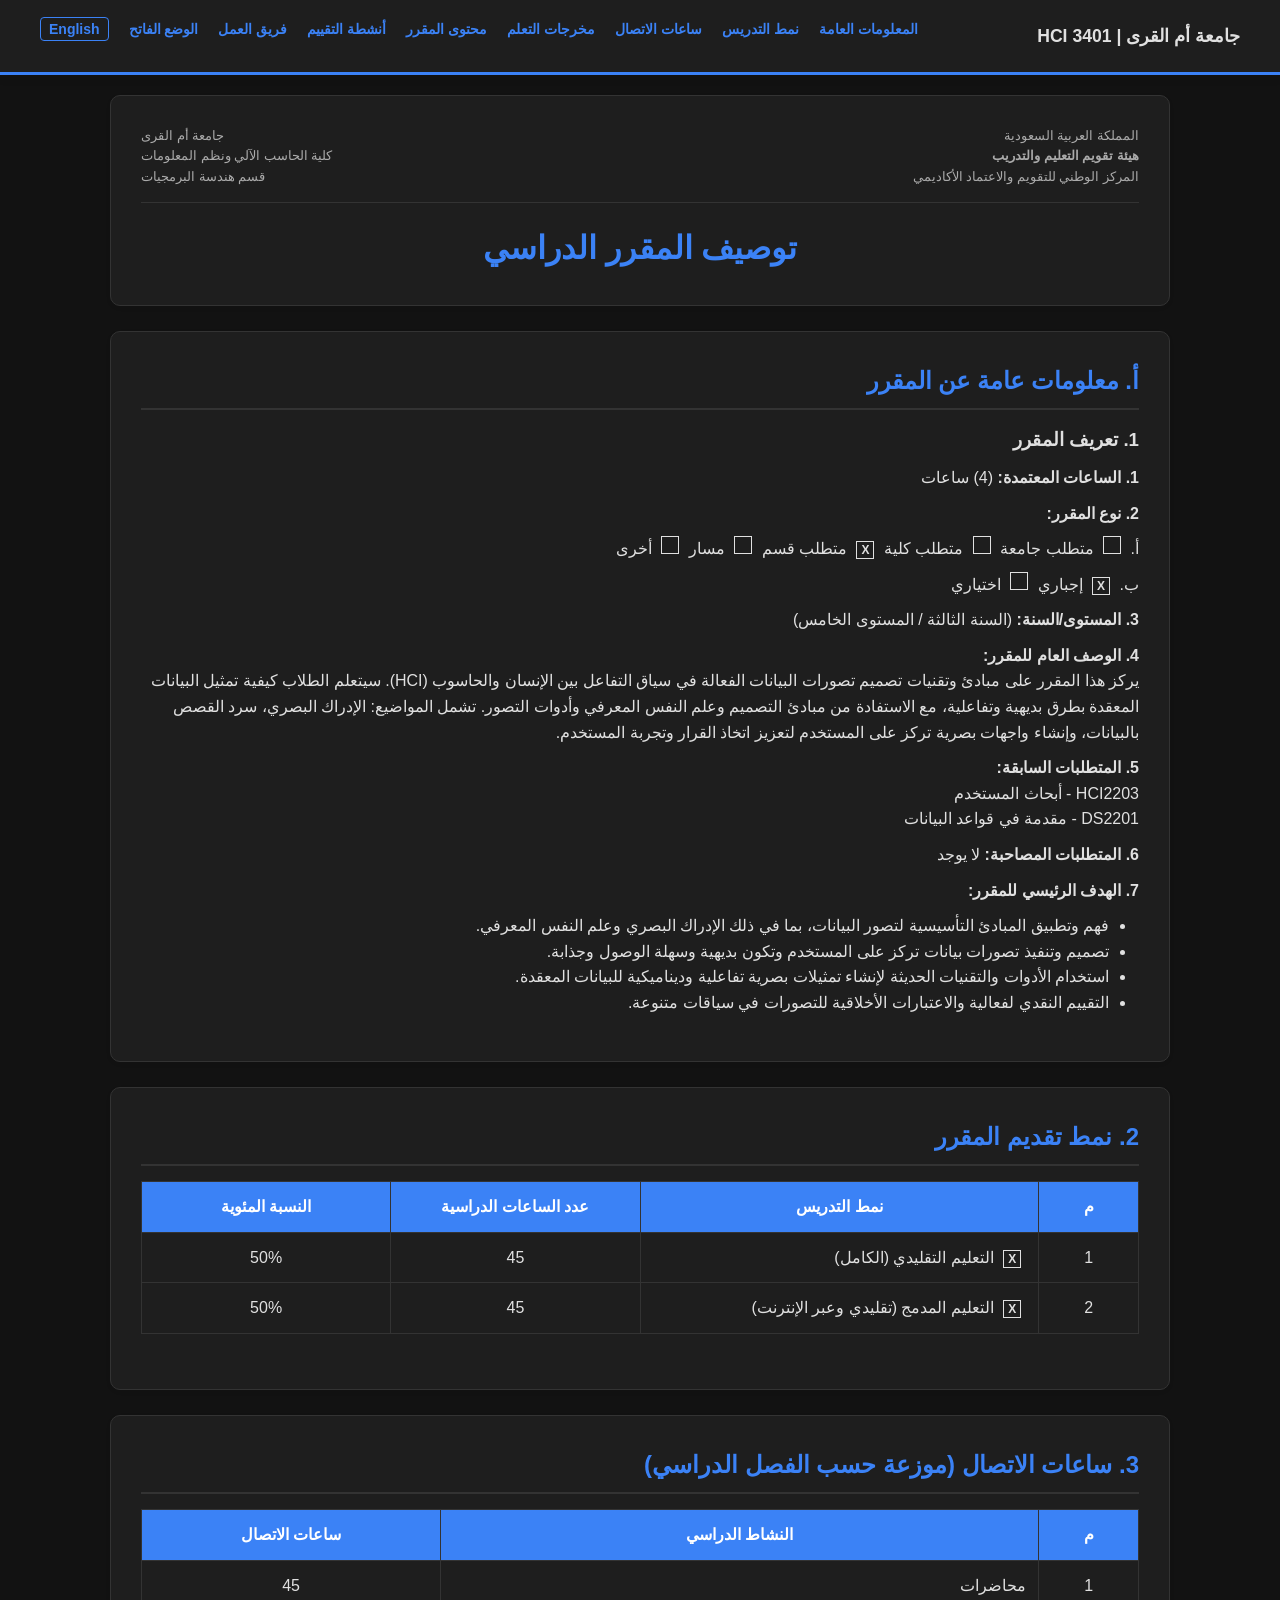
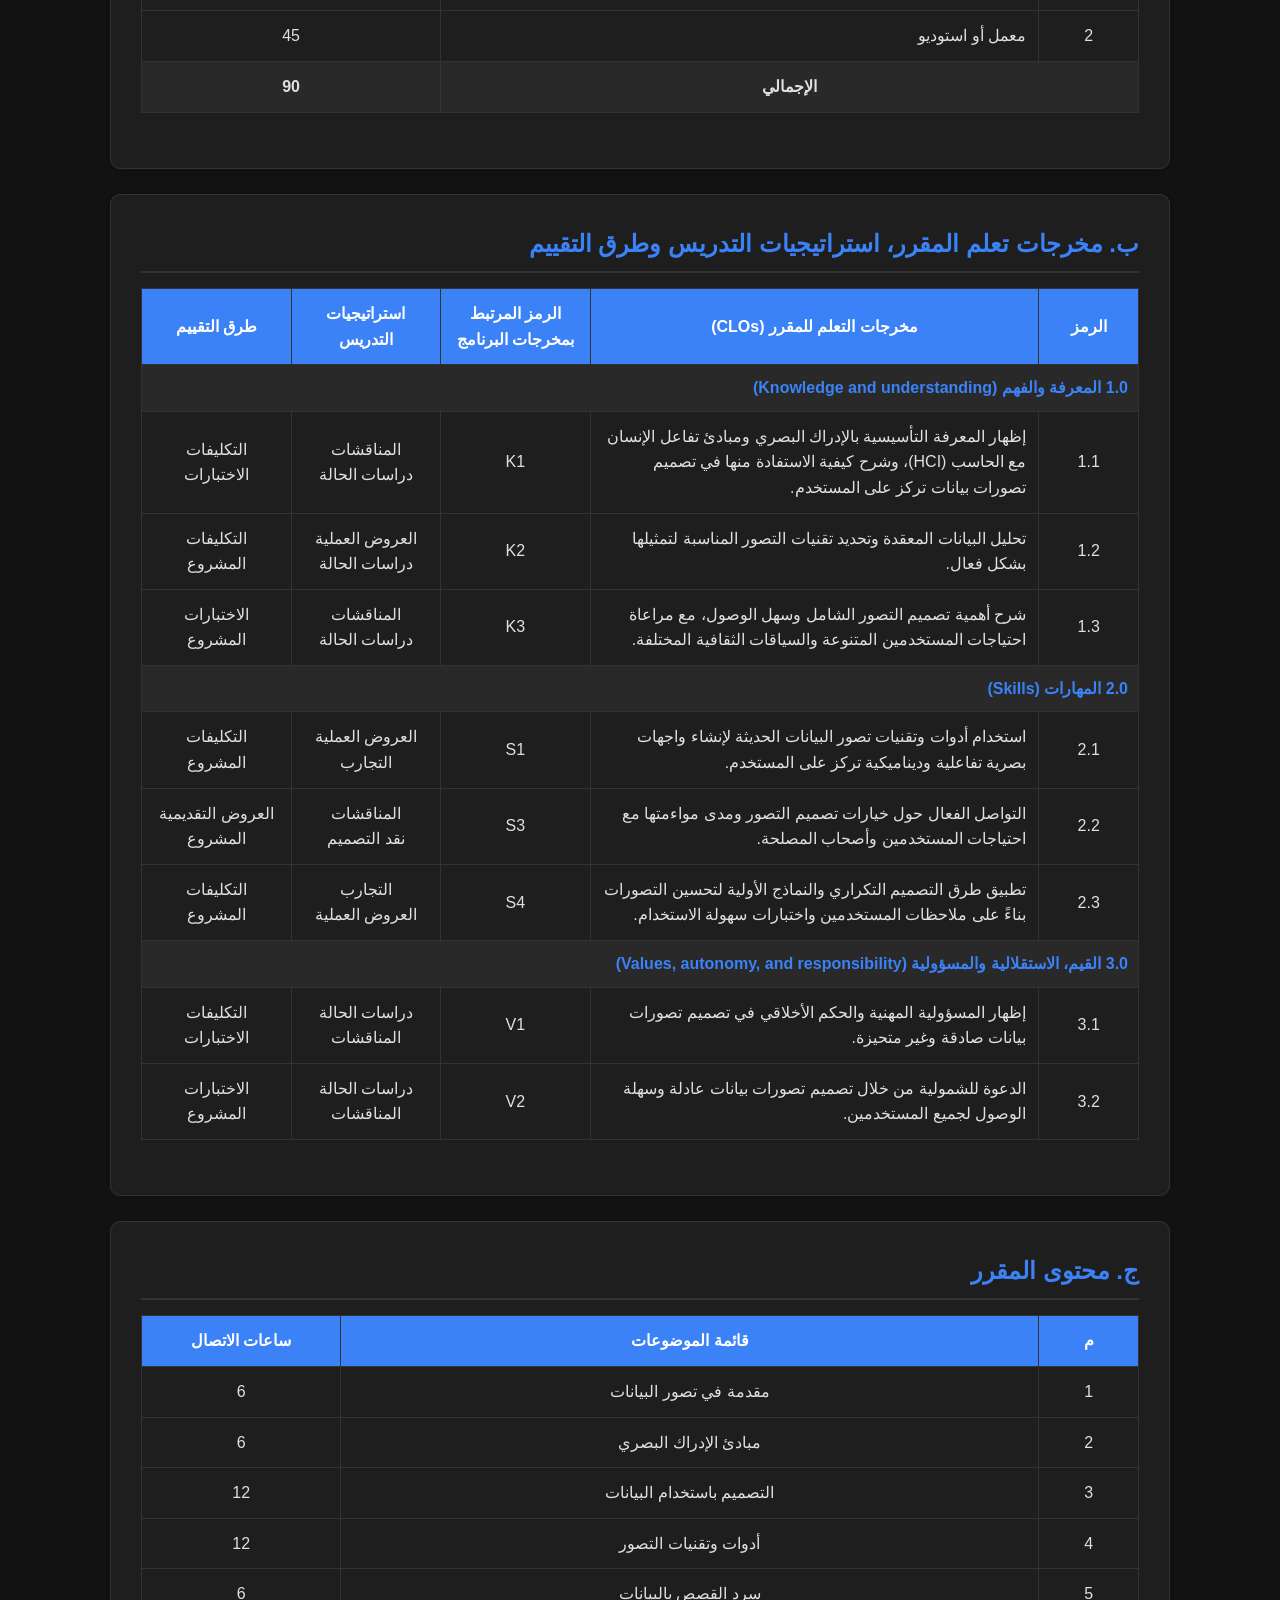
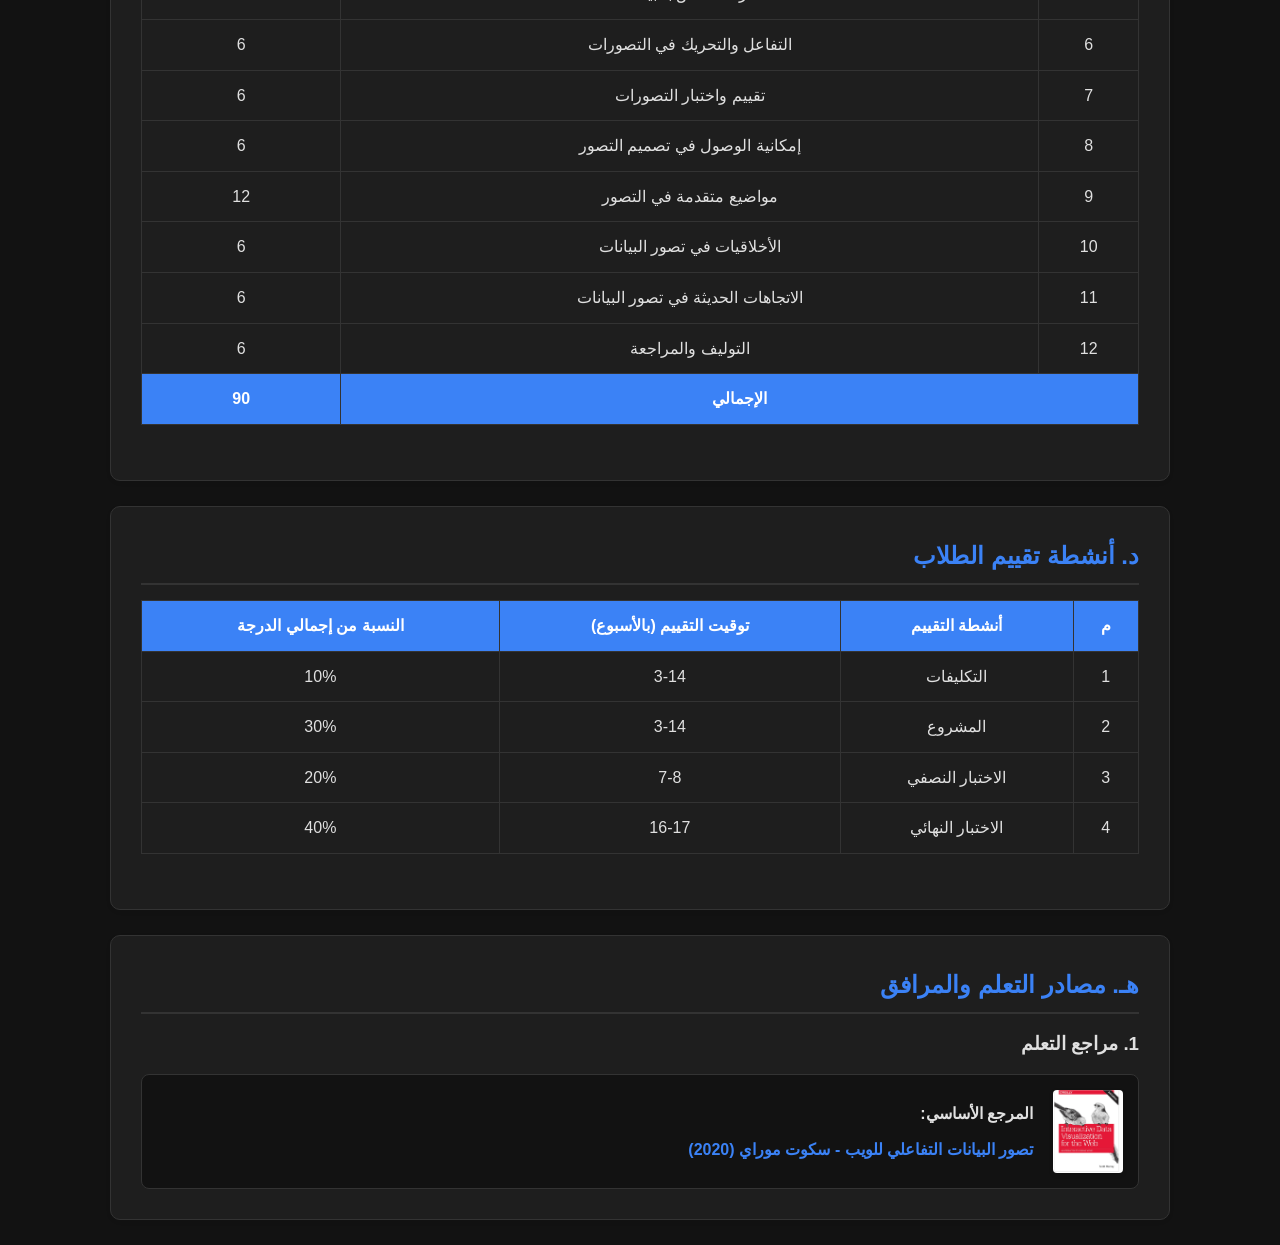
==== commit 0b5c0630: "Update ar-dark.html" ====
--- a/ar-dark.html
+++ b/ar-dark.html
@@ -5,27 +5,38 @@
     <meta name="viewport" content="width=device-width, initial-scale=1.0">
     <title>توصيف مقرر - تصميم تصور البيانات (الوضع الليلي)</title>
     <link rel="stylesheet" href="style.css">
+    <style>
+        html {
+            scroll-behavior: smooth;
+        }
+    </style>
 </head>
 <body class="dark-body"> <nav class="top-navbar">
         <div class="nav-brand">جامعة أم القرى | HCI 3401</div>
         <ul class="nav-links">
-            <li><a href="index.html">English</a></li>
+            <li><a href="#general-info">المعلومات العامة</a></li>
+            <li><a href="#teaching-mode">نمط التدريس</a></li>
+            <li><a href="#contact-hours">ساعات الاتصال</a></li>
+            <li><a href="#clos">مخرجات التعلم</a></li>
+            <li><a href="#course-content">محتوى المقرر</a></li>
+            <li><a href="#assessment-activities">أنشطة التقييم</a></li>
+            <li><a href="team.html">فريق العمل</a></li>
             <li><a href="ar-light.html">الوضع الفاتح</a></li>
-            <li><a href="team.html">فريق العمل</a></li>
+            <li><a href="index.html" style="color: var(--primary); border: 1px solid var(--primary); padding: 3px 8px; border-radius: 4px;">English</a></li>
         </ul>
     </nav>
 
     <div class="container">
-        <header class="content-card" style="text-align: center;">
-            <img src="logo.png" alt="هيئة تقويم التعليم والتدريب" style="max-width: 100%; height: auto; margin-bottom: 20px;">
-            <div style="display: flex; justify-content: space-between; font-size: 0.8rem; color: var(--text); border-top: 1px solid var(--border); padding-top: 15px; opacity: 0.8;">
+        
+        <header class="content-card">
+            <div style="display: flex; justify-content: space-between; font-size: 0.8rem; color: #aaa; padding-bottom: 15px; border-bottom: 1px solid #333;">
                 <div style="text-align: right;">المملكة العربية السعودية<br><b>هيئة تقويم التعليم والتدريب</b><br>المركز الوطني للتقويم والاعتماد الأكاديمي</div>
                 <div style="text-align: left;">جامعة أم القرى<br>كلية الحاسب الآلي ونظم المعلومات<br>قسم هندسة البرمجيات</div>
             </div>
-            <h1 style="margin-top: 20px; color: var(--primary);">توصيف المقرر الدراسي</h1>
+            <h1 style="margin-top: 20px; text-align: center; color: var(--primary);">توصيف المقرر الدراسي</h1>
         </header>
 
-        <section class="content-card">
+        <section id="general-info" class="content-card">
             <h2>أ. معلومات عامة عن المقرر</h2>
             <h3>1. تعريف المقرر</h3>
             <p><strong>1. الساعات المعتمدة:</strong> (4) ساعات</p>
@@ -47,144 +58,191 @@
             </ul>
         </section>
 
-        <section class="content-card">
-            <h3>2. نمط التدريس</h3>
-            <div class="table-container">
-                <table>
-                    <tr><th>م</th><th>نمط التدريس</th><th>ساعات الاتصال</th><th>النسبة المئوية</th></tr>
-                    <tr><td>1</td><td>الفصول الدراسية التقليدية</td><td>90</td><td>100%</td></tr>
-                </table>
-            </div>
-            <br>
-            <h3>3. ساعات الاتصال</h3>
-            <div class="table-container">
-                <table>
-                    <tr><th>م</th><th>النشاط</th><th>ساعات الاتصال</th></tr>
-                    <tr><td>1</td><td>المحاضرات</td><td>30</td></tr>
-                    <tr><td>2</td><td>المختبر / الاستوديو</td><td>60</td></tr>
-                    <tr><td><strong>الإجمالي</strong></td><td></td><td><strong>90</strong></td></tr>
-                </table>
-            </div>
-        </section>
-
-        <section class="content-card">
+        <section id="teaching-mode" class="content-card">
+            <h2>2. نمط تقديم المقرر</h2>
+            <div class="table-container">
+                <table>
+                    <thead>
+                        <tr>
+                            <th style="width: 10%;">م</th>
+                            <th style="width: 40%;">نمط التدريس</th>
+                            <th style="width: 25%;">عدد الساعات الدراسية</th>
+                            <th style="width: 25%;">النسبة المئوية</th>
+                        </tr>
+                    </thead>
+                    <tbody>
+                        <tr>
+                            <td>1</td>
+                            <td style="text-align: right;"><span class="check-box">X</span> التعليم التقليدي (الكامل)</td>
+                            <td>45</td>
+                            <td>50%</td>
+                        </tr>
+                        <tr>
+                            <td>2</td>
+                            <td style="text-align: right;"><span class="check-box">X</span> التعليم المدمج (تقليدي وعبر الإنترنت)</td>
+                            <td>45</td>
+                            <td>50%</td>
+                        </tr>
+                    </tbody>
+                </table>
+            </div>
+        </section>
+
+        <section id="contact-hours" class="content-card">
+            <h2>3. ساعات الاتصال (موزعة حسب الفصل الدراسي)</h2>
+            <div class="table-container">
+                <table>
+                    <thead>
+                        <tr>
+                            <th style="width: 10%;">م</th>
+                            <th style="width: 60%;">النشاط الدراسي</th>
+                            <th style="width: 30%;">ساعات الاتصال</th>
+                        </tr>
+                    </thead>
+                    <tbody>
+                        <tr><td>1</td><td style="text-align: right;">محاضرات</td><td>45</td></tr>
+                        <tr><td>2</td><td style="text-align: right;">معمل أو استوديو</td><td>45</td></tr>
+                        <tr style="font-weight: bold; background-color: rgba(255,255,255,0.05);">
+                            <td colspan="2">الإجمالي</td>
+                            <td>90</td>
+                        </tr>
+                    </tbody>
+                </table>
+            </div>
+        </section>
+
+        <section id="clos" class="content-card">
             <h2>ب. مخرجات تعلم المقرر، استراتيجيات التدريس وطرق التقييم</h2>
             <div class="table-container">
                 <table>
                     <thead>
                         <tr>
-                            <th>الرمز</th>
-                            <th>مخرجات تعلم المقرر</th>
-                            <th>رمز مخرجات البرنامج</th>
-                            <th>استراتيجيات التدريس</th>
-                            <th>طرق التقييم</th>
-                        </tr>
-                    </thead>
-                    <tbody>
-                        <tr><td colspan="5" style="background:rgba(255,255,255,0.1); font-weight:bold; color:var(--primary);">1.0 المعرفة والفهم</td></tr>
+                            <th style="width: 10%;">الرمز</th>
+                            <th style="width: 45%;">مخرجات التعلم للمقرر (CLOs)</th>
+                            <th style="width: 15%;">الرمز المرتبط بمخرجات البرنامج</th>
+                            <th style="width: 15%;">استراتيجيات التدريس</th>
+                            <th style="width: 15%;">طرق التقييم</th>
+                        </tr>
+                    </thead>
+                    <tbody>
+                        <tr style="background-color: rgba(255,255,255,0.05);">
+                            <td colspan="5" style="text-align: right; font-weight: bold; color: var(--primary);">1.0 المعرفة والفهم (Knowledge and understanding)</td>
+                        </tr>
                         <tr>
                             <td>1.1</td>
-                            <td>إظهار المعرفة التأسيسية بالإدراك البصري ومبادئ HCI.</td>
+                            <td style="text-align: right;">إظهار المعرفة التأسيسية بالإدراك البصري ومبادئ تفاعل الإنسان مع الحاسب (HCI)، وشرح كيفية الاستفادة منها في تصميم تصورات بيانات تركز على المستخدم.</td>
                             <td>K1</td>
-                            <td>المناقشات، دراسة الحالات</td>
-                            <td>التكليفات / الاختبارات</td>
+                            <td>المناقشات<br>دراسات الحالة</td>
+                            <td>التكليفات<br>الاختبارات</td>
                         </tr>
                         <tr>
                             <td>1.2</td>
-                            <td>تحليل البيانات المعقدة وتحديد تقنيات التصور المناسبة لتمثيلها.</td>
+                            <td style="text-align: right;">تحليل البيانات المعقدة وتحديد تقنيات التصور المناسبة لتمثيلها بشكل فعال.</td>
                             <td>K2</td>
-                            <td>العروض العملية، دراسة الحالات</td>
-                            <td>التكليفات / المشروع</td>
+                            <td>العروض العملية<br>دراسات الحالة</td>
+                            <td>التكليفات<br>المشروع</td>
                         </tr>
                         <tr>
                             <td>1.3</td>
-                            <td>شرح أهمية تصميم التصور الشامل وسهل الوصول.</td>
+                            <td style="text-align: right;">شرح أهمية تصميم التصور الشامل وسهل الوصول، مع مراعاة احتياجات المستخدمين المتنوعة والسياقات الثقافية المختلفة.</td>
                             <td>K3</td>
-                            <td>المناقشات، دراسة الحالات</td>
-                            <td>الاختبارات / المشروع</td>
-                        </tr>
-                        <tr><td colspan="5" style="background:rgba(255,255,255,0.1); font-weight:bold; color:var(--primary);">2.0 المهارات</td></tr>
+                            <td>المناقشات<br>دراسات الحالة</td>
+                            <td>الاختبارات<br>المشروع</td>
+                        </tr>
+
+                        <tr style="background-color: rgba(255,255,255,0.05);">
+                            <td colspan="5" style="text-align: right; font-weight: bold; color: var(--primary);">2.0 المهارات (Skills)</td>
+                        </tr>
                         <tr>
                             <td>2.1</td>
-                            <td>استخدام أدوات وتقنيات التصور الحديثة لإنشاء واجهات تفاعلية.</td>
+                            <td style="text-align: right;">استخدام أدوات وتقنيات تصور البيانات الحديثة لإنشاء واجهات بصرية تفاعلية وديناميكية تركز على المستخدم.</td>
                             <td>S1</td>
-                            <td>العروض العملية، التجارب</td>
-                            <td>التكليفات / المشروع</td>
+                            <td>العروض العملية<br>التجارب</td>
+                            <td>التكليفات<br>المشروع</td>
                         </tr>
                         <tr>
                             <td>2.2</td>
-                            <td>التواصل الفعال حول خيارات تصميم التصور ومواءمتها مع احتياجات المستخدم.</td>
+                            <td style="text-align: right;">التواصل الفعال حول خيارات تصميم التصور ومدى مواءمتها مع احتياجات المستخدمين وأصحاب المصلحة.</td>
                             <td>S3</td>
-                            <td>المناقشات، نقد التصميم</td>
-                            <td>العروض التقديمية / المشروع</td>
+                            <td>المناقشات<br>نقد التصميم</td>
+                            <td>العروض التقديمية<br>المشروع</td>
                         </tr>
                         <tr>
                             <td>2.3</td>
-                            <td>تطبيق طرق التصميم التكراري والنماذج الأولية لتحسين التصورات.</td>
+                            <td style="text-align: right;">تطبيق طرق التصميم التكراري والنماذج الأولية لتحسين التصورات بناءً على ملاحظات المستخدمين واختبارات سهولة الاستخدام.</td>
                             <td>S4</td>
-                            <td>التجارب، العروض العملية</td>
-                            <td>التكليفات / المشروع</td>
-                        </tr>
-                        <tr><td colspan="5" style="background:rgba(255,255,255,0.1); font-weight:bold; color:var(--primary);">3.0 القيم، الاستقلالية والمسؤولية</td></tr>
+                            <td>التجارب<br>العروض العملية</td>
+                            <td>التكليفات<br>المشروع</td>
+                        </tr>
+
+                        <tr style="background-color: rgba(255,255,255,0.05);">
+                            <td colspan="5" style="text-align: right; font-weight: bold; color: var(--primary);">3.0 القيم، الاستقلالية والمسؤولية (Values, autonomy, and responsibility)</td>
+                        </tr>
                         <tr>
                             <td>3.1</td>
-                            <td>إظهار المسؤولية المهنية والحكم الأخلاقي في تصميم تصورات صادقة.</td>
+                            <td style="text-align: right;">إظهار المسؤولية المهنية والحكم الأخلاقي في تصميم تصورات بيانات صادقة وغير متحيزة.</td>
                             <td>V1</td>
-                            <td>دراسة الحالات، المناقشات</td>
-                            <td>التكليفات / الاختبارات</td>
+                            <td>دراسات الحالة<br>المناقشات</td>
+                            <td>التكليفات<br>الاختبارات</td>
                         </tr>
                         <tr>
                             <td>3.2</td>
-                            <td>الدعوة للشمولية من خلال تصميم تصورات بيانات عادلة لجميع المستخدمين.</td>
+                            <td style="text-align: right;">الدعوة للشمولية من خلال تصميم تصورات بيانات عادلة وسهلة الوصول لجميع المستخدمين.</td>
                             <td>V2</td>
-                            <td>دراسة الحالات، المناقشات</td>
-                            <td>الاختبارات / المشروع</td>
-                        </tr>
-                    </tbody>
-                </table>
-            </div>
-        </section>
-<section class="content-card">
-    <h2>ج. محتوى المقرر</h2>
-    <div class="table-container">
-        <table>
-            <thead>
-                <tr>
-                    <th style="width: 10%;">م</th>
-                    <th style="width: 70%;">قائمة الموضوعات</th>
-                    <th style="width: 20%;">ساعات الاتصال</th>
-                </tr>
-            </thead>
-            <tbody>
-                <tr><td>1</td><td>مقدمة في تصور البيانات</td><td>6</td></tr>
-                <tr><td>2</td><td>مبادئ الإدراك البصري</td><td>6</td></tr>
-                <tr><td>3</td><td>التصميم باستخدام البيانات</td><td>12</td></tr>
-                <tr><td>4</td><td>أدوات وتقنيات التصور</td><td>12</td></tr>
-                <tr><td>5</td><td>سرد القصص بالبيانات</td><td>6</td></tr>
-                <tr><td>6</td><td>التفاعل والتحريك في التصورات</td><td>6</td></tr>
-                <tr><td>7</td><td>تقييم واختبار التصورات</td><td>6</td></tr>
-                <tr><td>8</td><td>إمكانية الوصول في تصميم التصور</td><td>6</td></tr>
-                <tr><td>9</td><td>مواضيع متقدمة في التصور</td><td>12</td></tr>
-                <tr><td>10</td><td>الأخلاقيات في تصور البيانات</td><td>6</td></tr>
-                <tr><td>11</td><td>الاتجاهات الحديثة في تصور البيانات</td><td>6</td></tr>
-                <tr><td>12</td><td>التوليف والمراجعة</td><td>6</td></tr>
-            </tbody>
-            <tfoot>
-                <tr style="background-color: var(--primary); color: white; font-weight: bold;">
-                    <td colspan="2">الإجمالي</td>
-                    <td>90</td>
-                </tr>
-            </tfoot>
-        </table>
-    </div>
-</section>
-
-        <section class="content-card">
+                            <td>دراسات الحالة<br>المناقشات</td>
+                            <td>الاختبارات<br>المشروع</td>
+                        </tr>
+                    </tbody>
+                </table>
+            </div>
+        </section>
+
+        <section id="course-content" class="content-card">
+            <h2>ج. محتوى المقرر</h2>
+            <div class="table-container">
+                <table>
+                    <thead>
+                        <tr>
+                            <th style="width: 10%;">م</th>
+                            <th style="width: 70%;">قائمة الموضوعات</th>
+                            <th style="width: 20%;">ساعات الاتصال</th>
+                        </tr>
+                    </thead>
+                    <tbody>
+                        <tr><td>1</td><td>مقدمة في تصور البيانات</td><td>6</td></tr>
+                        <tr><td>2</td><td>مبادئ الإدراك البصري</td><td>6</td></tr>
+                        <tr><td>3</td><td>التصميم باستخدام البيانات</td><td>12</td></tr>
+                        <tr><td>4</td><td>أدوات وتقنيات التصور</td><td>12</td></tr>
+                        <tr><td>5</td><td>سرد القصص بالبيانات</td><td>6</td></tr>
+                        <tr><td>6</td><td>التفاعل والتحريك في التصورات</td><td>6</td></tr>
+                        <tr><td>7</td><td>تقييم واختبار التصورات</td><td>6</td></tr>
+                        <tr><td>8</td><td>إمكانية الوصول في تصميم التصور</td><td>6</td></tr>
+                        <tr><td>9</td><td>مواضيع متقدمة في التصور</td><td>12</td></tr>
+                        <tr><td>10</td><td>الأخلاقيات في تصور البيانات</td><td>6</td></tr>
+                        <tr><td>11</td><td>الاتجاهات الحديثة في تصور البيانات</td><td>6</td></tr>
+                        <tr><td>12</td><td>التوليف والمراجعة</td><td>6</td></tr>
+                    </tbody>
+                    <tfoot>
+                        <tr style="background-color: var(--primary); color: white; font-weight: bold;">
+                            <td colspan="2">الإجمالي</td>
+                            <td>90</td>
+                        </tr>
+                    </tfoot>
+                </table>
+            </div>
+        </section>
+
+        <section id="assessment-activities" class="content-card">
             <h2>د. أنشطة تقييم الطلاب</h2>
             <div class="table-container">
                 <table>
                     <thead>
-                        <tr><th>م</th><th>أنشطة التقييم</th><th>توقيت التقييم (بالأسبوع)</th><th>النسبة من إجمالي الدرجة</th></tr>
+                        <tr>
+                            <th>م</th>
+                            <th>أنشطة التقييم</th>
+                            <th>توقيت التقييم (بالأسبوع)</th>
+                            <th>النسبة من إجمالي الدرجة</th>
+                        </tr>
                     </thead>
                     <tbody>
                         <tr><td>1</td><td>التكليفات</td><td>3-14</td><td>10%</td></tr>
@@ -208,16 +266,8 @@
                     </a>
                 </div>
             </div>
-
-            <br>
-            <h3>2. المرافق والمعدات المطلوبة</h3>
-            <ul>
-                <li><strong>المرافق:</strong> فصول دراسية تقليدية</li>
-                <li><strong>المعدات:</strong> جهاز عرض وسائط متعددة، سبورة ذكية، برمجيات</li>
-            </ul>
         </section>
     </div>
 
 </body>
 </html>
-
--- a/style.css
+++ b/style.css
@@ -1,4 +1,10 @@
-/* 1. المتغيرات والوضع الليلي */
+/* ==========================================================================
+   1. الإعدادات العامة وخاصية النزول الانسيابي (Smooth Scroll)
+   ========================================================================== */
+html {
+    scroll-behavior: smooth; /* ميزة التنقل السلس بين الأقسام بدون جافا سكربت */
+}
+
 :root {
     --primary: #0056b3;
     --bg: #f4f7f6;
@@ -7,6 +13,7 @@
     --border: #ddd;
 }
 
+/* كلاس الوضع الليلي يتم تفعيله عند وجوده في وسم الـ body */
 .dark-body {
     --bg: #121212;
     --card: #1e1e1e;
@@ -15,38 +22,152 @@
     --primary: #3b82f6;
 }
 
-* { margin: 0; padding: 0; box-sizing: border-box; }
+* { 
+    margin: 0; 
+    padding: 0; 
+    box-sizing: border-box; 
+}
 
 body { 
     font-family: Arial, sans-serif; 
-    background-color: var(--bg); color: var(--text); 
-    line-height: 1.6; padding-top: 85px; 
-}
-
-/* 2. القائمة العلوية الثابتة */
+    background-color: var(--bg); 
+    color: var(--text); 
+    line-height: 1.6; 
+    padding-top: 95px; /* مسافة لمنع اختفاء المحتوى تحت شريط التنقل الثابت */
+}
+
+/* ==========================================================================
+   2. شريط التنقل العلوي الثابت (Top Navbar)
+   ========================================================================== */
 .top-navbar {
-    position: fixed; top: 0; left: 0; width: 100%;
-    background-color: var(--card); border-bottom: 3px solid var(--primary);
-    display: flex; justify-content: space-between; align-items: center;
-    padding: 0 40px; height: 75px; z-index: 1000; box-shadow: 0 2px 10px rgba(0,0,0,0.1);
-}
-.nav-links { display: flex; gap: 20px; list-style: none; }
-.nav-links a { text-decoration: none; color: var(--primary); font-weight: bold; font-size: 14px; }
-
-/* 3. تنسيق الهيكل العام */
-.container { max-width: 1100px; margin: 0 auto; padding: 0 20px; }
+    position: fixed; 
+    top: 0; 
+    left: 0; 
+    width: 100%;
+    background-color: var(--card); 
+    border-bottom: 3px solid var(--primary);
+    display: flex; 
+    justify-content: space-between; 
+    align-items: center;
+    padding: 0 40px; 
+    height: 75px; 
+    z-index: 1000; 
+    box-shadow: 0 2px 10px rgba(0,0,0,0.1);
+}
+
+.nav-brand {
+    font-weight: bold;
+    color: var(--text);
+    font-size: 1.1rem;
+}
+
+.nav-links { 
+    display: flex; 
+    gap: 20px; 
+    list-style: none; 
+}
+
+.nav-links a { 
+    text-decoration: none; 
+    color: var(--primary); 
+    font-weight: bold; 
+    font-size: 14px; 
+    transition: color 0.2s;
+}
+
+.nav-links a:hover {
+    color: var(--text);
+}
+
+/* ==========================================================================
+   3. تنسيق الهيكل العام والبطاقات (Layout & Cards)
+   ========================================================================== */
+.container { 
+    max-width: 1100px; 
+    margin: 0 auto; 
+    padding: 0 20px; 
+}
+
 .content-card { 
-    background: var(--card); padding: 30px; margin-bottom: 25px; 
-    border-radius: 10px; border: 1px solid var(--border); 
-}
-
-/* 4. تنسيق الجداول والقوائم لصفحات التوصيف */
-table { width: 100%; border-collapse: collapse; margin-bottom: 10px; }
-table th, table td { border: 1px solid var(--border); padding: 12px; text-align: center; }
-table th { background-color: var(--primary); color: white; }
-.ordered-list { margin: 20px 40px; }
-
-/* 5. تنسيق كروت الفريق */
+    background: var(--card); 
+    padding: 30px; 
+    margin-bottom: 25px; 
+    border-radius: 10px; 
+    border: 1px solid var(--border); 
+    box-shadow: 0 2px 5px rgba(0,0,0,0.05);
+}
+
+.content-card h2 {
+    color: var(--primary);
+    margin-bottom: 15px;
+    border-bottom: 2px solid var(--border);
+    padding-bottom: 8px;
+}
+
+.content-card h3 {
+    margin: 15px 0 10px 0;
+    color: var(--text);
+}
+
+.content-card p {
+    margin-bottom: 10px;
+}
+
+ul, ol {
+    margin-right: 30px;
+    margin-bottom: 15px;
+}
+
+/* خانات الاختيار اليدوية */
+.check-box {
+    display: inline-block;
+    width: 18px;
+    height: 18px;
+    border: 1px solid var(--text);
+    text-align: center;
+    line-height: 16px;
+    font-weight: bold;
+    margin: 0 5px;
+    font-size: 12px;
+}
+
+/* ==========================================================================
+   4. تنسيق الجداول المتجاوبة (Tables)
+   ========================================================================== */
+.table-container {
+    width: 100%;
+    overflow-x: auto; /* يسمح بالتمرير الجانبي على الشاشات الصغيرة لجعل الجدول متجاوباً */
+    margin: 15px 0;
+}
+
+table { 
+    width: 100%; 
+    border-collapse: collapse; 
+    margin-bottom: 10px; 
+    background-color: var(--card);
+}
+
+table th, table td { 
+    border: 1px solid var(--border); 
+    padding: 12px; 
+    text-align: center; 
+}
+
+table th { 
+    background-color: var(--primary); 
+    color: white; 
+}
+
+/* تنسيق الصفوف الفرعية لجدول مخرجات التعلم */
+table tbody tr td[colspan="5"] {
+    font-weight: bold;
+    text-align: right;
+    padding: 10px;
+}
+
+/* ==========================================================================
+   5. تنسيق كروت الفريق المستطيلة والاحترافية (Team Section)
+   ========================================================================== */
 .team-container {
     display: flex;
     flex-wrap: wrap;
@@ -57,9 +178,9 @@
 
 .team-card {
     background-color: var(--card);
-    width: 320px; /* عرض مستطيل ثابت */
+    width: 320px; /* عرض ثابت يعطي شكل المستطيل المتناسق */
     padding: 25px;
-    border-radius: 15px; /* حواف دائرية ناعمة */
+    border-radius: 15px;
     box-shadow: 0 4px 15px rgba(0,0,0,0.1);
     text-align: center;
     border: 1px solid var(--border);
@@ -67,7 +188,7 @@
 }
 
 .team-card:hover { 
-    transform: translateY(-8px); /* تأثير حركة عند المرور بالماوس */
+    transform: translateY(-8px); /* تأثير حركة خفيف عند مرور الماوس */
 }
 
 .team-card img {
@@ -85,8 +206,53 @@
     margin-bottom: 5px; 
 }
 
-.name-en { color: var(--primary); font-weight: bold; }
-.name-ar { direction: rtl; }
-
-.team-card p { margin: 8px 0; font-size: 0.9rem; }
-.team-card a { color: var(--primary); text-decoration: none; font-weight: bold; }
+.name-en { 
+    color: var(--primary); 
+    font-weight: bold; 
+}
+
+.name-ar { 
+    direction: rtl; 
+}
+
+.team-card p { 
+    margin: 8px 0; 
+    font-size: 0.9rem; 
+}
+
+.team-card a { 
+    color: var(--primary); 
+    text-decoration: none; 
+    font-weight: bold; 
+}
+
+/* ==========================================================================
+   6. مراجع التعلم والكتب (References Section)
+   ========================================================================== */
+.ref-container {
+    display: flex;
+    align-items: center;
+    gap: 20px;
+    margin-top: 15px;
+    background: var(--bg);
+    padding: 15px;
+    border-radius: 8px;
+    border: 1px solid var(--border);
+}
+
+.ref-img {
+    width: 70px;
+    height: auto;
+    border-radius: 4px;
+    box-shadow: 0 2px 5px rgba(0,0,0,0.1);
+}
+
+.ref-link {
+    color: var(--primary);
+    text-decoration: none;
+    font-weight: bold;
+}
+
+.ref-link:hover {
+    text-decoration: underline;
+}
